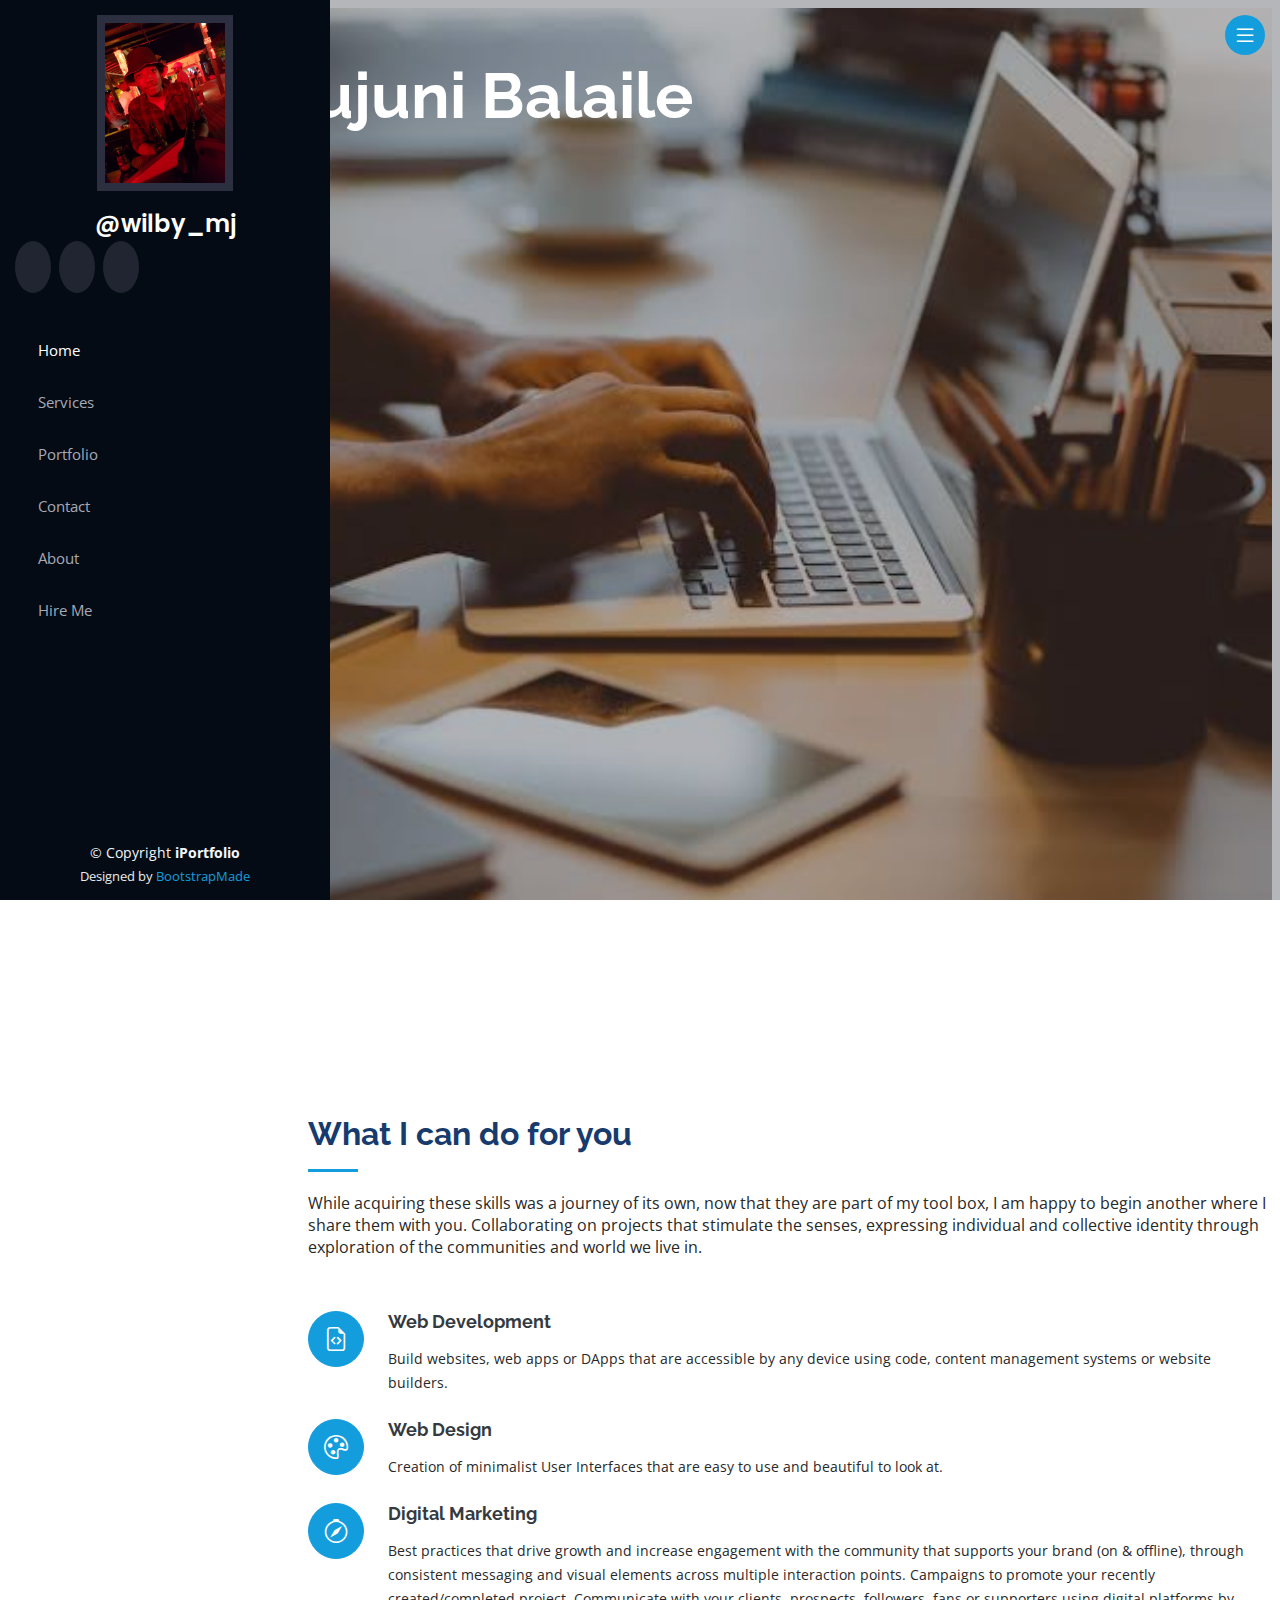
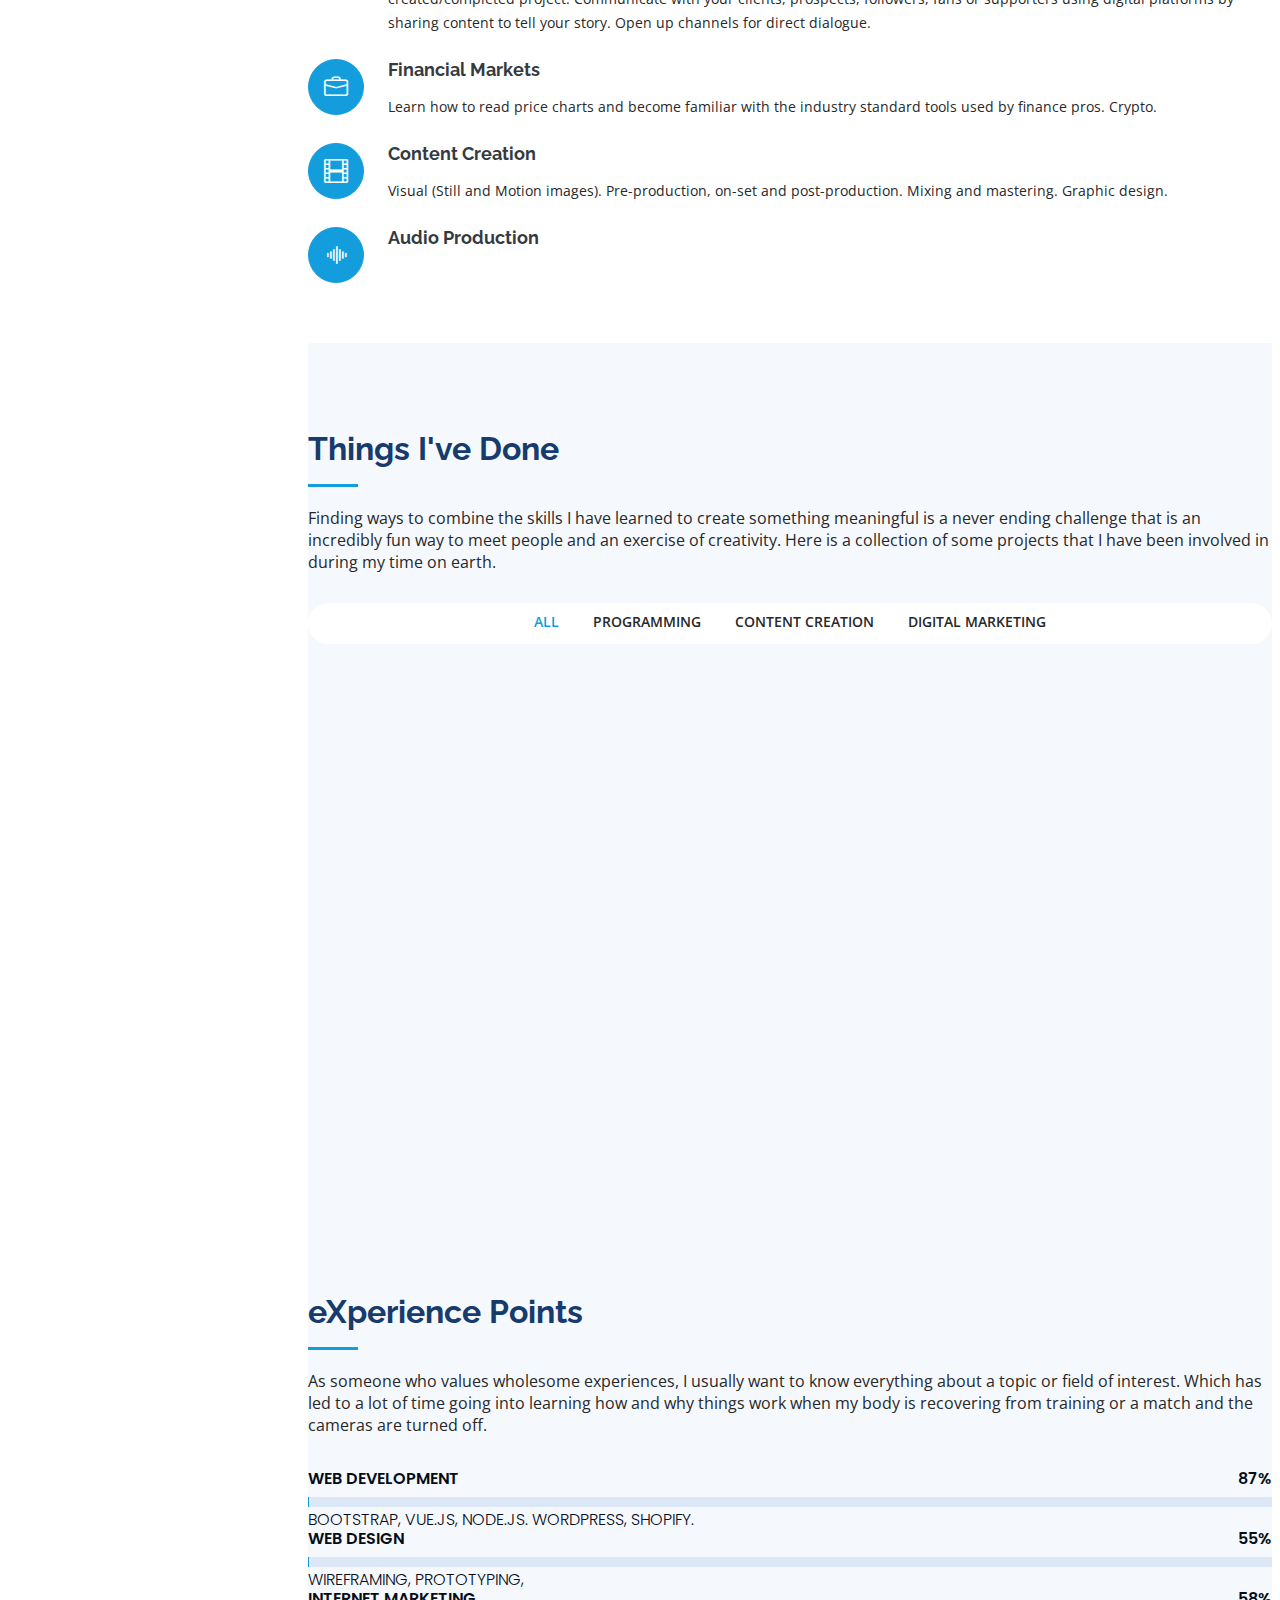
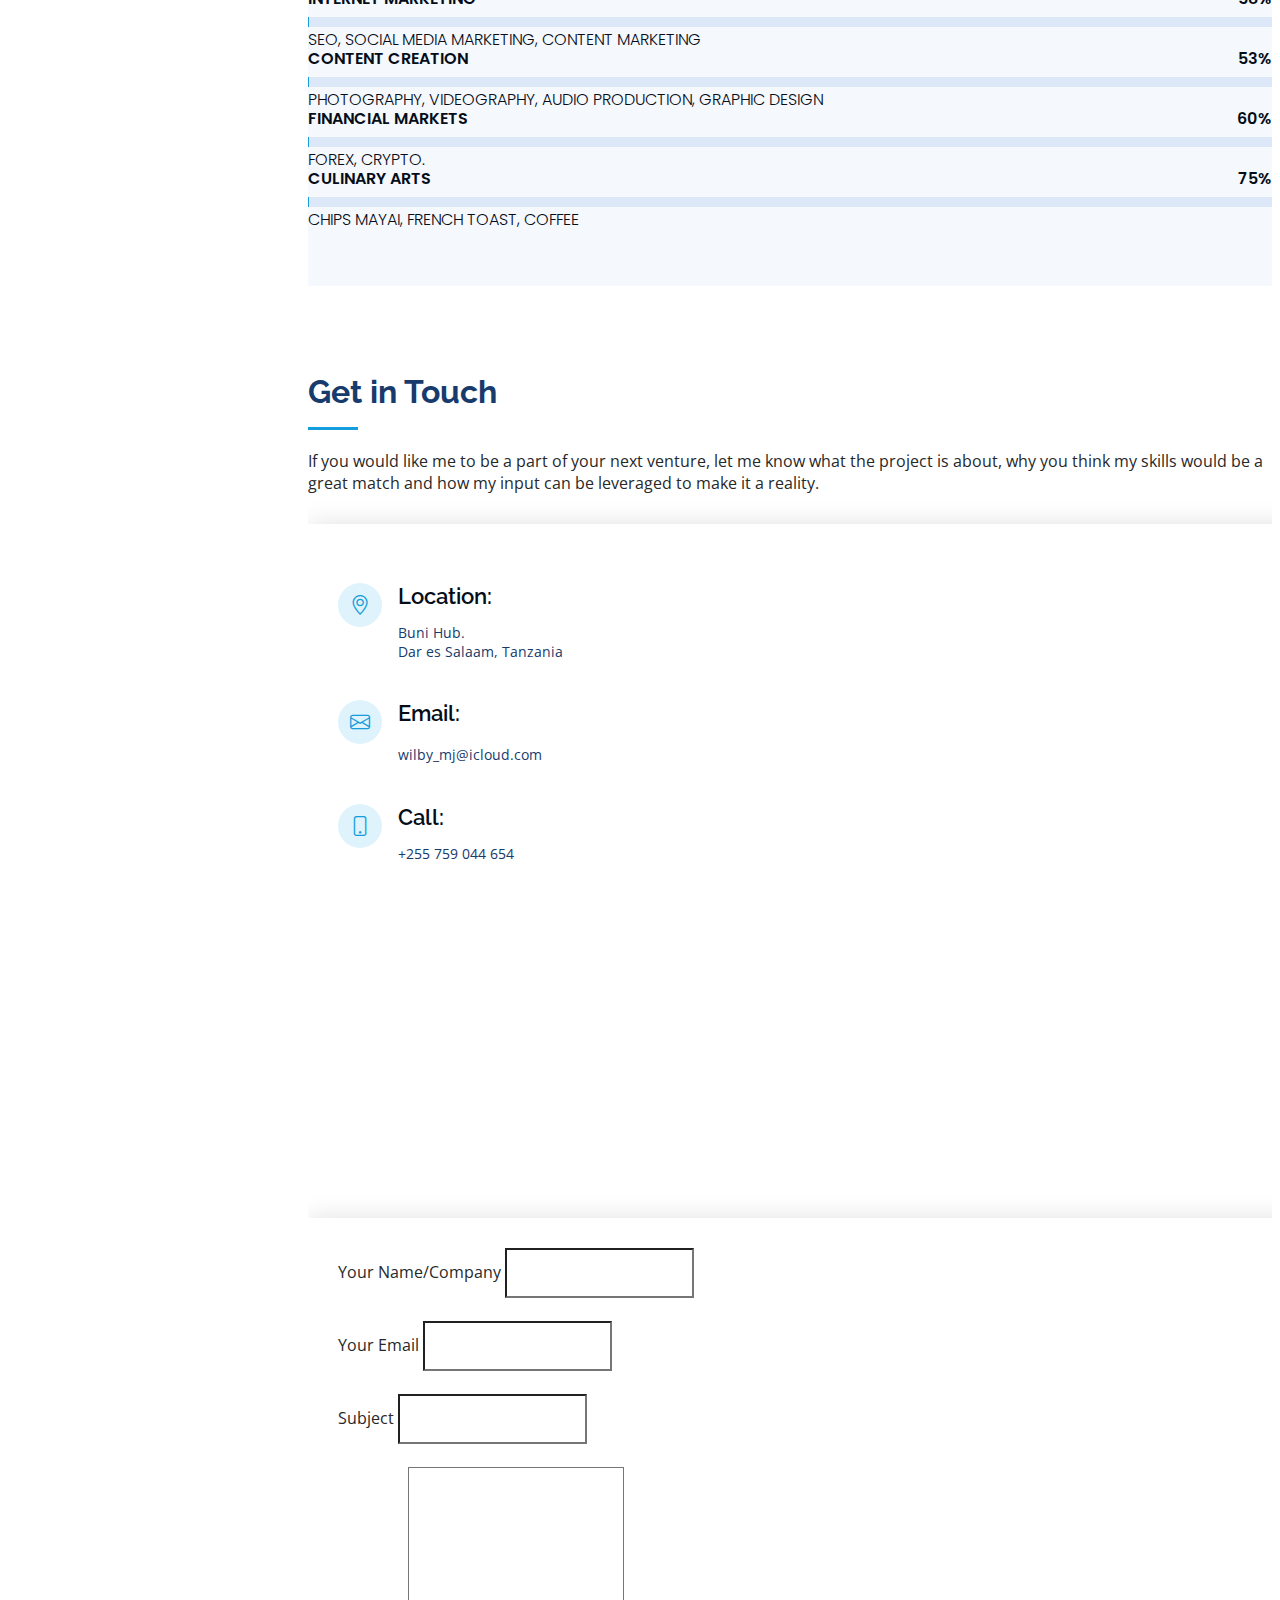
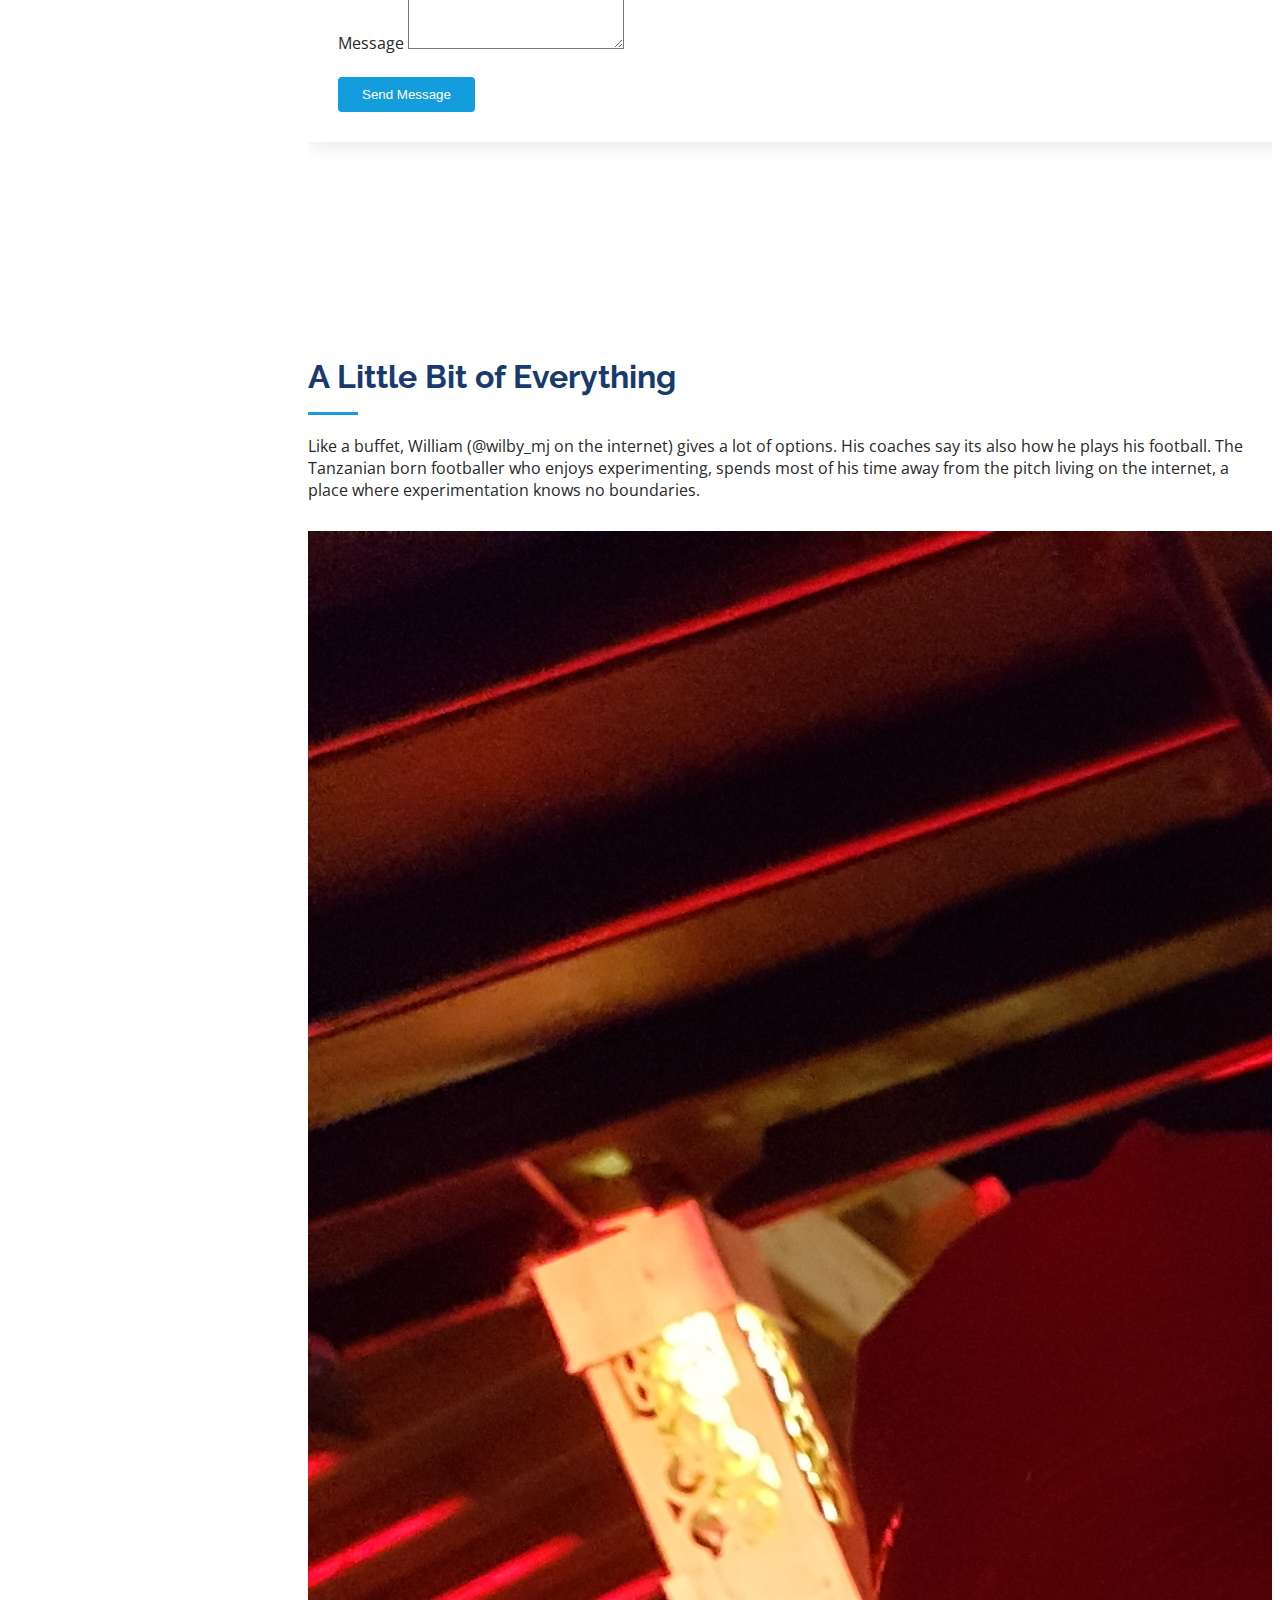
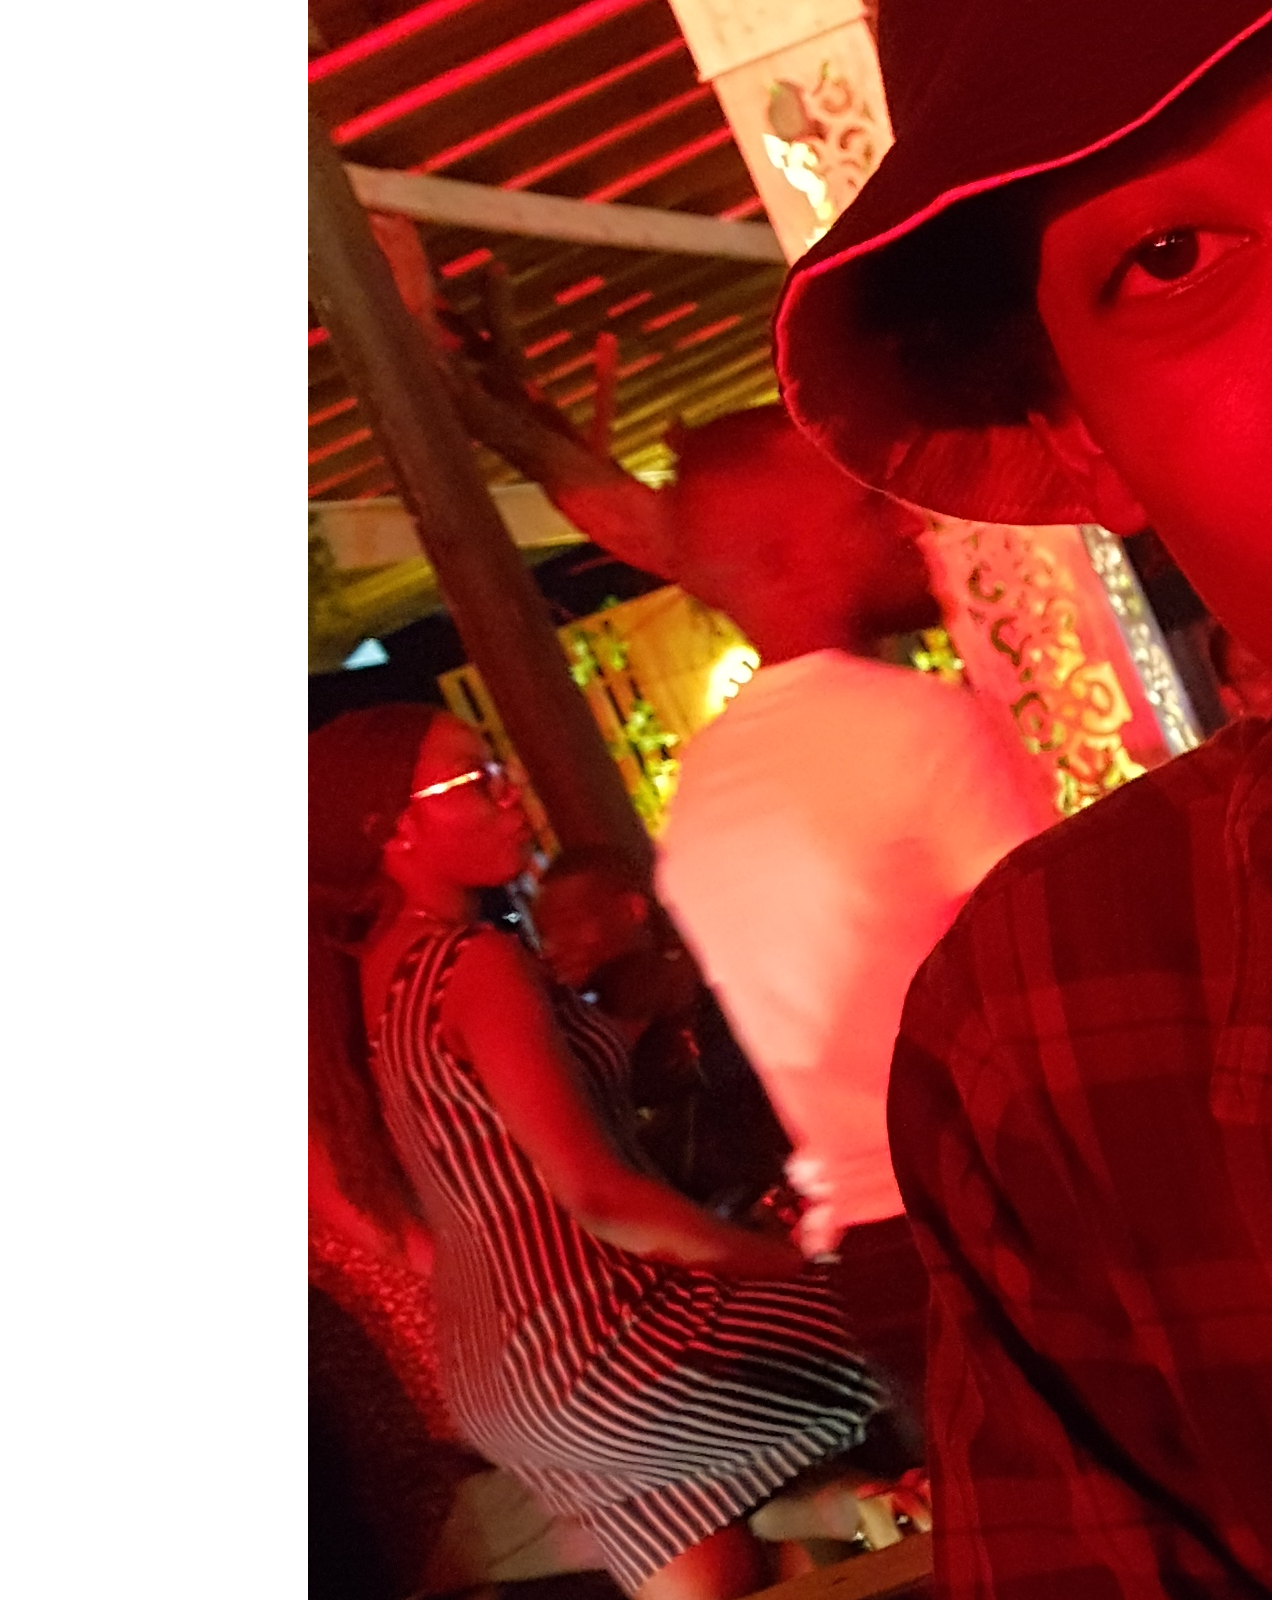
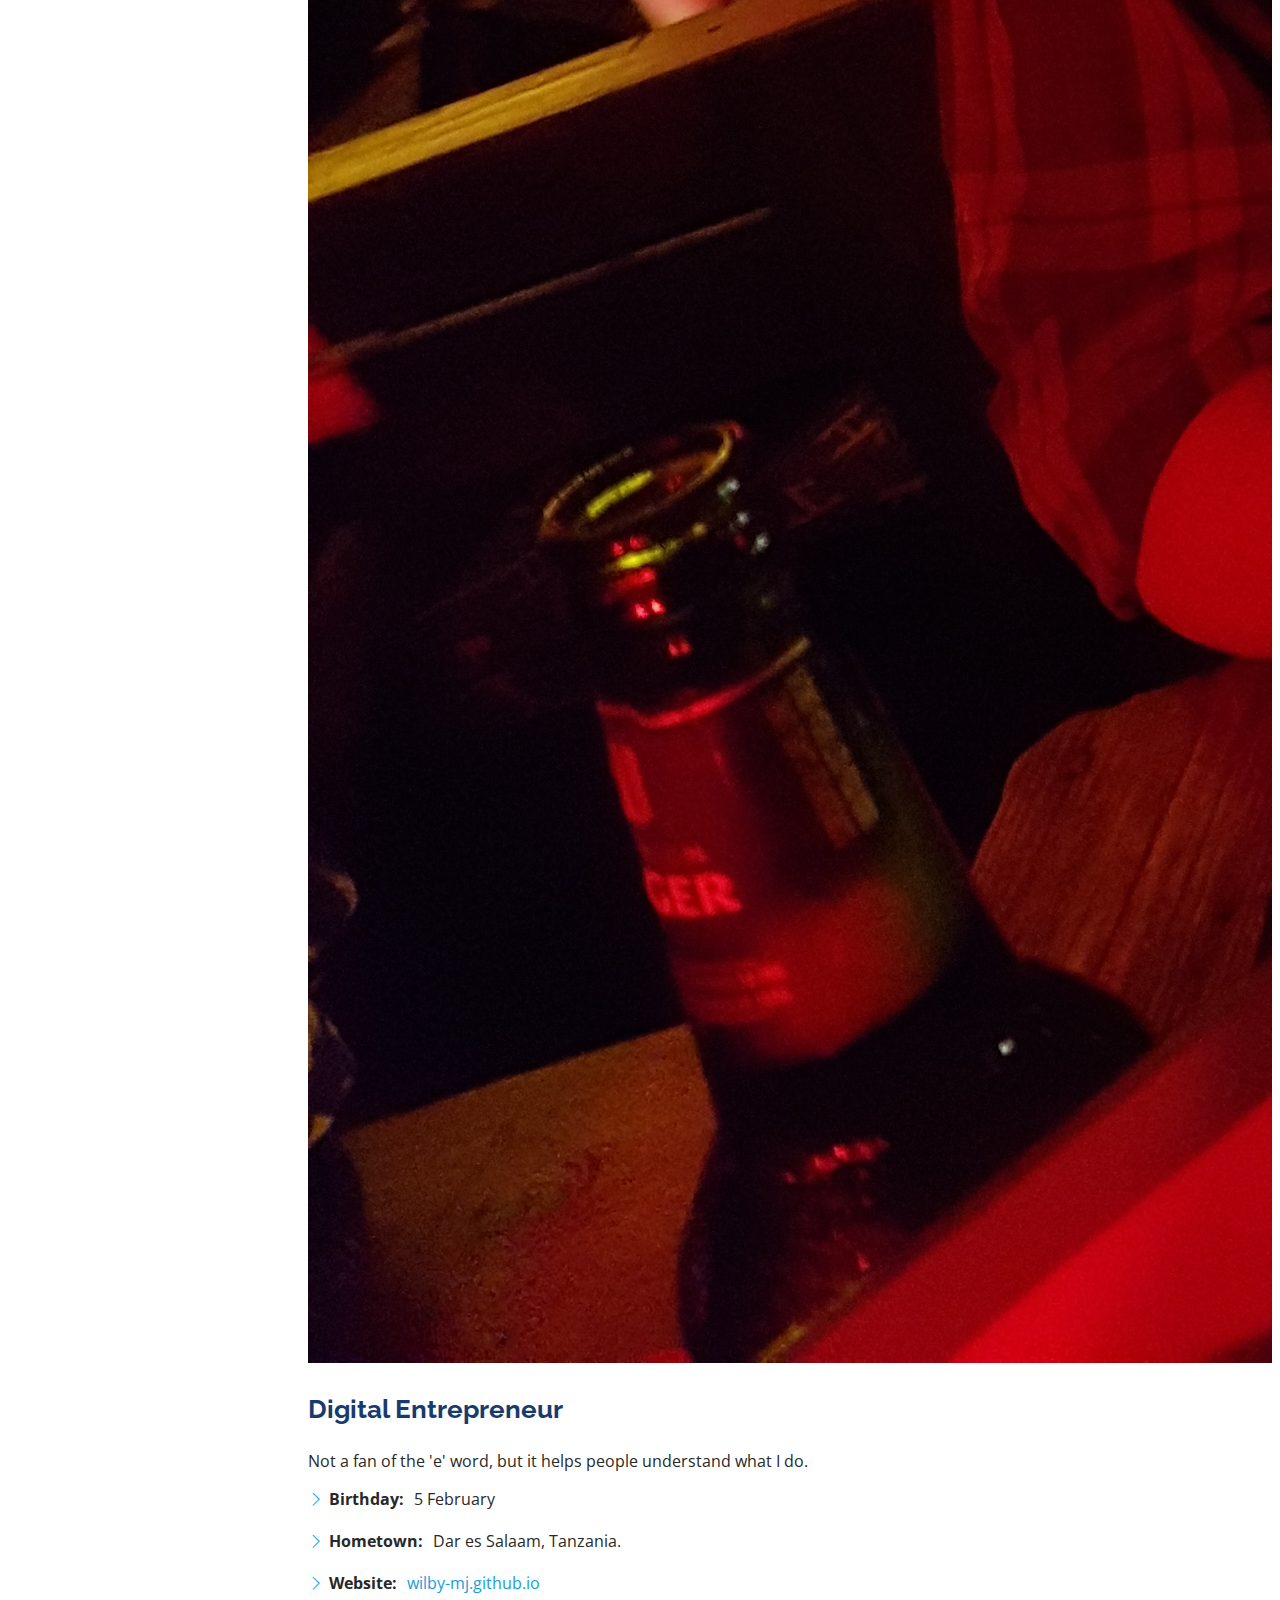
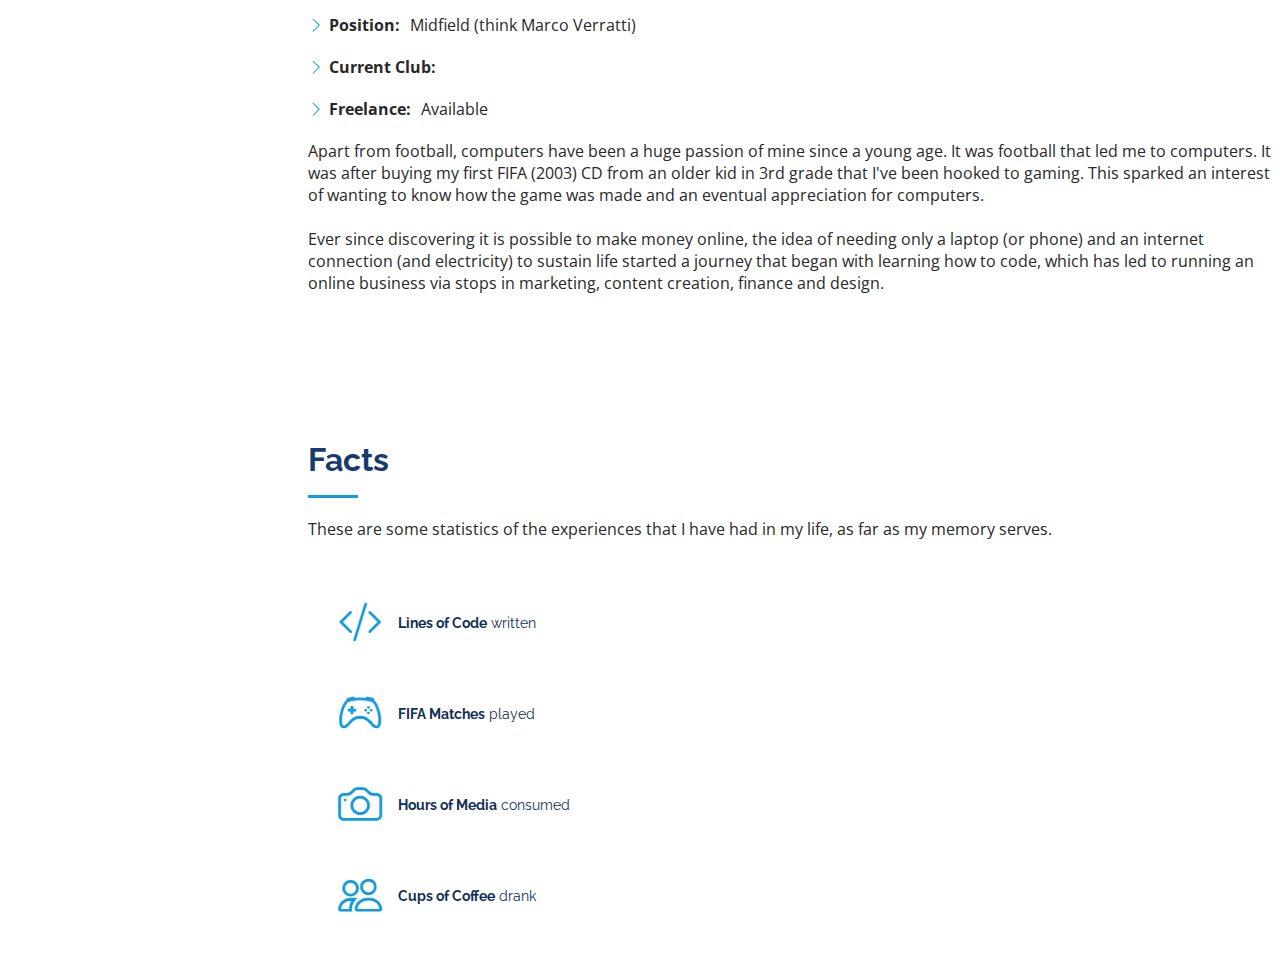
==== index.html @ 1f835883 "Revert "Menu edit + services fix"" ====
<!DOCTYPE html>
<html lang="en">

<head>
  <title>William Mujuni Balaile | @wilby_mj</title>

  <meta charset="utf-8">
  <meta name="viewport" content="width=device-width, initial-scale=1.0">
  <meta name="description" content="William Mujuni Balaile (@wilby_mj) portfolio website.">
  <meta name="keywords" content="William Mujuni Balaile, Balaile, Web Developer, Front End Developer, Back End Developer, Fullstack Developer, Tanzania, Dar es Salaam">

  <!-- Global site tag (gtag.js) - Google Analytics -->
  <script async src="https://www.googletagmanager.com/gtag/js?id=G-608SL7WZDE"></script>
  <script>
    window.dataLayer = window.dataLayer || [];
    function gtag(){dataLayer.push(arguments);}
    gtag('js', new Date());
    gtag('config', 'G-608SL7WZDE');
  </script>

  <!-- Favicons -->
  <link href="assets/img/favicon.png" rel="icon">
  <link href="assets/img/apple-touch-icon.png" rel="apple-touch-icon">

  <!-- Google Fonts -->
  <link href="https://fonts.googleapis.com/css?family=Open+Sans:300,300i,400,400i,600,600i,700,700i|Raleway:300,300i,400,400i,500,500i,600,600i,700,700i|Poppins:300,300i,400,400i,500,500i,600,600i,700,700i" rel="stylesheet">

  <!-- Vendor CSS Files -->
  <link href="assets/vendor/aos/aos.css" rel="stylesheet"> 
  <link href="assets/vendor/boxicons/css/boxicons.min.css" rel="stylesheet">
  <link href="assets/vendor/glightbox/css/glightbox.min.css" rel="stylesheet">
  <link href="assets/vendor/swiper/swiper-bundle.min.css" rel="stylesheet">

  <!-- CDN --> 
  <link href="https://cdn.jsdelivr.net/npm/bootstrap@5.0.2/dist/css/bootstrap.min.css" rel="stylesheet" integrity="sha384-EVSTQN3/azprG1Anm3QDgpJLIm9Nao0Yz1ztcQTwFspd3yD65VohhpuuCOmLASjC" crossorigin="anonymous">
  <link href="https://cdn.jsdelivr.net/npm/bootstrap-icons@1.5.0/font/bootstrap-icons.css" rel="stylesheet">

  <!-- Template Main CSS File -->
  <link href="assets/css/style.css" rel="stylesheet">

  <!-- =======================================================
  * Template Name: iPortfolio - v3.3.0
  * Template URL: https://bootstrapmade.com/iportfolio-bootstrap-portfolio-websites-template/
  * Author: BootstrapMade.com
  * License: https://bootstrapmade.com/license/
  ======================================================== -->
</head>

<body>

  <!-- ======= Mobile nav toggle button ======= -->
  <i class="bi bi-list mobile-nav-toggle d-xl-none"></i>

  <!-- ======= Header ======= -->
  <header id="header">
    <div class="d-flex flex-column">

      <div class="profile">
        <img src="assets/img/profile.jpg" alt="" class="img-fluid rounded-circle">
        <h1 class="text-light"><a href="index.html">@wilby_mj</a></h1>
        <div class="social-links mt-3 text-center">
          <a href="https://twitter.com/wilby_mj" class="twitter"><i class="bx bxl-twitter"></i></a>
          <a href="https://www.instagram.com/wilby_mj/" class="instagram"><i class="bx bxl-instagram"></i></a>
          <a href="https://www.linkedin.com/in/william-balaile-55426b133/" class="linkedin"><i class="bx bxl-linkedin"></i></a>
        </div>
      </div>

      <nav id="navbar" class="nav-menu navbar">
        <ul>
          <li><a href="#hero" class="nav-link scrollto active"><i class="bx bx-home"></i> <span>Home</span></a></li>
          <li><a href="#services" class="nav-link scrollto"><i class="bx bx-server"></i> <span>Services</span></a></li>
          <li><a href="#portfolio" class="nav-link scrollto"><i class="bx bx-book-content"></i> <span>Portfolio</span></a></li>
          <li><a href="#contact" class="nav-link scrollto"><i class="bx bx-envelope"></i> <span>Contact</span></a></li>
          <li><a href="#about" class="nav-link scrollto"><i class="bx bx-user"></i> <span>About</span></a></li>
          <li><a href="#" class="nav-link scrollto btn btn-outline-secondary"><i class="bx bx-file-blank"></i> <span>Hire Me</span></a></li>
        </ul>
      </nav><!-- .nav-menu -->
    </div>
  </header>
  <!-- End Header -->

  <!-- ======= Hero Section ======= -->
  <section id="hero" class="d-flex flex-column justify-content-center align-items-center">
    <div class="hero-container" data-aos="fade-in">
      <h1>William Mujuni Balaile</h1>
      <p>I am <span class="typed" data-typed-items="wilby_mj, a Programmer, a Content Creator, a Footballer"></span></p>
    </div>
  </section>
  <!-- End Hero -->

  <main id="main">

    <!-- ======= Services Section ======= -->
    <section id="services" class="services">
      <div class="container">

        <div class="section-title">
          <h2>What I can do for you</h2>
          <p>
            While acquiring these skills was a journey of its own, now that they are part of my tool box, I am happy 
            to begin another where I share them with you. Collaborating on projects that stimulate the senses, 
            expressing individual and collective identity through exploration of the communities and world we live in.
          </p>
        </div>

        <div class="row">
          <div class="col-lg-4 col-md-6 icon-box" data-aos="fade-up">
            <div class="icon"><i class="bi bi-file-earmark-code"></i></div>
            <h4 class="title"><a href="">Web Development</a></h4>
            <p class="description">
              Build websites, web apps or DApps that are accessible by any device using code, content management 
              systems or website builders.
            </p>
          </div>
          <div class="col-lg-4 col-md-6 icon-box" data-aos="fade-up" data-aos-delay="100">
            <div class="icon"><i class="bi bi-palette"></i></div>
            <h4 class="title"><a href="">Web Design</a></h4>
            <p class="description">
              Creation of minimalist User Interfaces that are easy to use and beautiful to look at.
            </p>
          </div>
          <div class="col-lg-4 col-md-6 icon-box" data-aos="fade-up" data-aos-delay="200">
            <div class="icon"><i class="bi bi-compass"></i></div>
            <h4 class="title"><a href="">Digital Marketing</a></h4>
            <p class="description">
              Best practices that drive growth and increase engagement with the community that supports your brand (on & 
              offline), through consistent messaging and visual elements across multiple interaction points.
              Campaigns to promote your recently created/completed project.
              
              Communicate with your clients, prospects, followers, fans or supporters using digital platforms by sharing content
              to tell your story. Open up channels for direct dialogue. 
            </p>
          </div>
          <div class="col-lg-4 col-md-6 icon-box" data-aos="fade-up" data-aos-delay="300">
            <div class="icon"><i class="bi bi-briefcase"></i></div>
            <h4 class="title"><a href="">Financial Markets</a></h4>
            <p class="description">
              Learn how to read price charts and become familiar with the industry standard tools used by finance pros.
              Crypto.
            </p>
          </div>
          <div class="col-lg-4 col-md-6 icon-box" data-aos="fade-up" data-aos-delay="400">
            <div class="icon"><i class="bi bi-film"></i></i></div>
            <h4 class="title"><a href="">Content Creation</a></h4>
            <p class="description">
              Visual (Still and Motion images). Pre-production, on-set and post-production.
              Mixing and mastering.
              Graphic design.
            </p>
          </div>
          <div class="col-lg-4 col-md-6 icon-box" data-aos="fade-up" data-aos-delay="500">
            <div class="icon"><i class="bi bi-soundwave"></i></div>
            <h4 class="title"><a href="">Audio Production</a></h4>
            <p class="description">

            </p>
          </div>
        </div>

      </div>
    </section>
    <!-- End Services Section -->

    <!-- ======= Portfolio Section ======= -->
    <section id="portfolio" class="portfolio section-bg">
      <div class="container">

        <div class="section-title">
          <h2>Things I've Done</h2>
          <p>
            Finding ways to combine the skills I have learned to create something meaningful is a never ending 
            challenge that is an incredibly fun way to meet people and an exercise of creativity. Here is a 
            collection of some projects that I have been involved in during my time on earth.
          </p>
        </div>

        <div class="row" data-aos="fade-up">
          <div class="col-lg-12 d-flex justify-content-center">
            <ul id="portfolio-flters">
              <li data-filter="*" class="filter-active">All</li>
              <li data-filter=".filter-programming">Programming</li>
              <li data-filter=".filter-content">Content Creation</li>
              <li data-filter=".filter-marketing">Digital Marketing</li>
            </ul>
          </div>
        </div>

        <div class="row portfolio-container" data-aos="fade-up" data-aos-delay="100">

          <div class="col-lg-4 col-md-6 portfolio-item filter-programming">
            <div class="portfolio-wrap">
              <img src="assets/img/portfolio/risk-management-calculator.png" class="img-fluid" alt="">
              <div class="portfolio-links">
                <a href="assets/img/portfolio/risk-management-calculator.png" data-gallery="portfolioGallery" class="portfolio-lightbox" title="Risk Management Calculator; Client Side/Front-End Web Application"><i class="bx bx-zoom-in"></i></a>
                <a href="pages/forex-calculator.html" title="More Details"><i class="bx bx-link"></i></a>
              </div>
            </div>
          </div>

          <div class="col-lg-4 col-md-6 portfolio-item filter-marketing">
            <div class="portfolio-wrap">
              <img src="assets/img/portfolio/portfolio-2.jpg" class="img-fluid" alt="">
              <div class="portfolio-links">
                <a href="assets/img/portfolio/portfolio-2.jpg" data-gallery="portfolioGallery" class="portfolio-lightbox" title="BILLs byWil; Digital Marketing Campaign (Trading Portfolio)"><i class="bx bx-plus"></i></a>
                <a href="pages/trading-performance.html" title="More Details"><i class="bx bx-link"></i></a>
              </div>
            </div>
          </div>

          <div class="col-lg-4 col-md-6 portfolio-item filter-programming">
            <div class="portfolio-wrap">
              <img src="assets/img/portfolio/portfolio-3.jpg" class="img-fluid" alt="">
              <div class="portfolio-links">
                <a href="assets/img/portfolio/portfolio-3.jpg" data-gallery="portfolioGallery" class="portfolio-lightbox" title="; Server Side/Back-End Web Application"><i class="bx bx-plus"></i></a>
                <a href="pages/portfolio-details.html" title="More Details"><i class="bx bx-link"></i></a>
              </div>
            </div>
          </div>

          <div class="col-lg-4 col-md-6 portfolio-item filter-content">
            <div class="portfolio-wrap">
              <img src="assets/img/portfolio/portfolio-4.jpg" class="img-fluid" alt="">
              <div class="portfolio-links">
                <a href="assets/img/portfolio/portfolio-4.jpg" data-gallery="portfolioGallery" class="portfolio-lightbox" title="WAVs byWil; Audio Production/Content Creation"><i class="bx bx-plus"></i></a>
                <a href="pages/portfolio-details.html" title="More Details"><i class="bx bx-link"></i></a>
              </div>
            </div>
          </div>

          <div class="col-lg-4 col-md-6 portfolio-item filter-content">
            <div class="portfolio-wrap">
              <img src="assets/img/portfolio/portfolio-5.jpg" class="img-fluid" alt="">
              <div class="portfolio-links">
                <a href="assets/img/portfolio/portfolio-5.jpg" data-gallery="portfolioGallery" class="portfolio-lightbox" title="360Capital Ltd. Joining Instructions; PIXELs byWil (Video Production)"><i class="bx bx-plus"></i></a>
                <a href="pages/video-production.html" title="More Details"><i class="bx bx-link"></i></a>
              </div>
            </div>
          </div>

          <div class="col-lg-4 col-md-6 portfolio-item filter-programming">
            <div class="portfolio-wrap">
              <img src="assets/img/portfolio/portfolio-6.jpg" class="img-fluid" alt="">
              <div class="portfolio-links">
                <a href="assets/img/portfolio/portfolio-6.jpg" data-gallery="portfolioGallery" class="portfolio-lightbox" title="GUI; UX-UI (Wireframe & Prototype)"><i class="bx bx-plus"></i></a>
                <a href="pages/portfolio-details.html" title="More Details"><i class="bx bx-link"></i></a>
              </div>
            </div>
          </div>

          <div class="col-lg-4 col-md-6 portfolio-item filter-marketing">
            <div class="portfolio-wrap">
              <img src="assets/img/portfolio/portfolio-7.jpg" class="img-fluid" alt="">
              <div class="portfolio-links">
                <a href="assets/img/portfolio/portfolio-7.jpg" data-gallery="portfolioGallery" class="portfolio-lightbox" title="Social Media & Content Marketing"><i class="bx bx-plus"></i></a>
                <a href="pages/portfolio-details.html" title="More Details"><i class="bx bx-link"></i></a>
              </div>
            </div>
          </div>

          <div class="col-lg-4 col-md-6 portfolio-item filter-content">
            <div class="portfolio-wrap">
              <img src="assets/img/portfolio/portfolio-8.jpg" class="img-fluid" alt="">
              <div class="portfolio-links">
                <a href="assets/img/portfolio/portfolio-8.jpg" data-gallery="portfolioGallery" class="portfolio-lightbox" title=" ; STILLs byWil (Photography)"><i class="bx bx-plus"></i></a>
                <a href="pages/portfolio-details.html" title="More Details"><i class="bx bx-link"></i></a>
              </div>
            </div>
          </div>

          <div class="col-lg-4 col-md-6 portfolio-item filter-programming">
            <div class="portfolio-wrap">
              <img src="assets/img/portfolio/portfolio-9.jpg" class="img-fluid" alt="">
              <div class="portfolio-links">
                <a href="assets/img/portfolio/portfolio-9.jpg" data-gallery="portfolioGallery" class="portfolio-lightbox" title="MT5 to Telegram; Expert Advisor (Trading Robot)"><i class="bx bx-plus"></i></a>
                <a href="pages/portfolio-details.html" title="More Details"><i class="bx bx-link"></i></a>
              </div>
            </div>
          </div>

        </div>

      </div>
    </section>
    <!-- End Portfolio Section -->

    <!-- ======= Skills Section ======= -->
    <section id="skills" class="skills section-bg">
      <div class="container">

        <div class="section-title">
          <h2>eXperience Points</h2>
          <p>
            As someone who values wholesome experiences, I usually want to know everything about a topic or field
            of interest. Which has led to a lot of time going into learning how and why things work when my body 
            is recovering from training or a match and the cameras are turned off.
          </p>
        </div>

        <div class="row skills-content">

          <div class="col-lg-6" data-aos="fade-up">

            <div class="progress">
              <span class="skill">Web Development <i class="val">87%</i></span>
              <div class="progress-bar-wrap">
                <div class="progress-bar" role="progressbar" aria-valuenow="87" aria-valuemin="0" aria-valuemax="100"></div>
              </div>
              <span class="skill-desc">Bootstrap, Vue.js, Node.js. WordPress, Shopify.</span>
            </div>

            <div class="progress">
              <span class="skill">Web Design <i class="val">55%</i></span>
              <div class="progress-bar-wrap">
                <div class="progress-bar" role="progressbar" aria-valuenow="55" aria-valuemin="0" aria-valuemax="100"></div>
              </div>
              <span class="skill-desc">Wireframing, Prototyping, </span>
            </div>

            <div class="progress">
              <span class="skill">Internet Marketing <i class="val">58%</i></span>
              <div class="progress-bar-wrap">
                <div class="progress-bar" role="progressbar" aria-valuenow="58" aria-valuemin="0" aria-valuemax="100"></div>
              </div>
              <span class="skill-desc">SEO, Social Media Marketing, Content Marketing</span>
            </div>

          </div>

          <div class="col-lg-6" data-aos="fade-up" data-aos-delay="100">

            <div class="progress">
              <span class="skill">Content Creation <i class="val">53%</i></span>
              <div class="progress-bar-wrap">
                <div class="progress-bar" role="progressbar" aria-valuenow="53" aria-valuemin="0" aria-valuemax="100"></div>
              </div>
              <span class="skill-desc">Photography, Videography, Audio Production, Graphic Design</span>
            </div>

            <div class="progress">
              <span class="skill">Financial Markets <i class="val">60%</i></span>
              <div class="progress-bar-wrap">
                <div class="progress-bar" role="progressbar" aria-valuenow="60" aria-valuemin="0" aria-valuemax="100"></div>
              </div>
              <span class="skill-desc">Forex, Crypto.</span>
            </div>

            <div class="progress">
              <span class="skill">Culinary Arts<i class="val">75%</i></span>
              <div class="progress-bar-wrap">
                <div class="progress-bar" role="progressbar" aria-valuenow="75" aria-valuemin="0" aria-valuemax="100"></div>
              </div>
              <span class="skill-desc">Chips Mayai, French Toast, Coffee</span>
            </div>

          </div>

        </div>

      </div>
    </section>
    <!-- End Skills Section -->

    <!-- ======= Testimonials Section ======= -->
    <!--
    <section id="testimonials" class="testimonials section-bg">
      <div class="container">

        <div class="section-title">
          <h2>Testimonials</h2>
          <p>Magnam dolores commodi suscipit. Necessitatibus eius consequatur ex aliquid fuga eum quidem. Sit sint consectetur velit. Quisquam quos quisquam cupiditate. Et nemo qui impedit suscipit alias ea. Quia fugiat sit in iste officiis commodi quidem hic quas.</p>
        </div>

        <div class="testimonials-slider swiper-container" data-aos="fade-up" data-aos-delay="100">
          <div class="swiper-wrapper">

            <div class="swiper-slide">
              <div class="testimonial-item" data-aos="fade-up">
                <p>
                  <i class="bx bxs-quote-alt-left quote-icon-left"></i>
                  Proin iaculis purus consequat sem cure digni ssim donec porttitora entum suscipit rhoncus. Accusantium quam, ultricies eget id, aliquam eget nibh et. Maecen aliquam, risus at semper.
                  <i class="bx bxs-quote-alt-right quote-icon-right"></i>
                </p>
                <img src="assets/img/testimonials/testimonials-1.jpg" class="testimonial-img" alt="">
                <h3>Saul Goodman</h3>
                <h4>Ceo &amp; Founder</h4>
              </div>
            </div>

            <div class="swiper-slide">
              <div class="testimonial-item" data-aos="fade-up" data-aos-delay="100">
                <p>
                  <i class="bx bxs-quote-alt-left quote-icon-left"></i>
                  Export tempor illum tamen malis malis eram quae irure esse labore quem cillum quid cillum eram malis quorum velit fore eram velit sunt aliqua noster fugiat irure amet legam anim culpa.
                  <i class="bx bxs-quote-alt-right quote-icon-right"></i>
                </p>
                <img src="assets/img/testimonials/testimonials-2.jpg" class="testimonial-img" alt="">
                <h3>Sara Wilsson</h3>
                <h4>Designer</h4>
              </div>
            </div>

            <div class="swiper-slide">
              <div class="testimonial-item" data-aos="fade-up" data-aos-delay="200">
                <p>
                  <i class="bx bxs-quote-alt-left quote-icon-left"></i>
                  Enim nisi quem export duis labore cillum quae magna enim sint quorum nulla quem veniam duis minim tempor labore quem eram duis noster aute amet eram fore quis sint minim.
                  <i class="bx bxs-quote-alt-right quote-icon-right"></i>
                </p>
                <img src="assets/img/testimonials/testimonials-3.jpg" class="testimonial-img" alt="">
                <h3>Jena Karlis</h3>
                <h4>Store Owner</h4>
              </div>
            </div>

            <div class="swiper-slide">
              <div class="testimonial-item" data-aos="fade-up" data-aos-delay="300">
                <p>
                  <i class="bx bxs-quote-alt-left quote-icon-left"></i>
                  Fugiat enim eram quae cillum dolore dolor amet nulla culpa multos export minim fugiat minim velit minim dolor enim duis veniam ipsum anim magna sunt elit fore quem dolore labore illum veniam.
                  <i class="bx bxs-quote-alt-right quote-icon-right"></i>
                </p>
                <img src="assets/img/testimonials/testimonials-4.jpg" class="testimonial-img" alt="">
                <h3>Matt Brandon</h3>
                <h4>Freelancer</h4>
              </div>
            </div>

            <div class="swiper-slide">
              <div class="testimonial-item" data-aos="fade-up" data-aos-delay="400">
                <p>
                  <i class="bx bxs-quote-alt-left quote-icon-left"></i>
                  Quis quorum aliqua sint quem legam fore sunt eram irure aliqua veniam tempor noster veniam enim culpa labore duis sunt culpa nulla illum cillum fugiat legam esse veniam culpa fore nisi cillum quid.
                  <i class="bx bxs-quote-alt-right quote-icon-right"></i>
                </p>
                <img src="assets/img/testimonials/testimonials-5.jpg" class="testimonial-img" alt="">
                <h3>John Larson</h3>
                <h4>Entrepreneur</h4>
              </div>
            </div>

          </div>
          <div class="swiper-pagination"></div>
        </div>

      </div>
    </section>
    -->
    <!-- End Testimonials Section -->

    <!-- ======= Contact Section ======= -->
    <section id="contact" class="contact">
      <div class="container">

        <div class="section-title">
          <h2>Get in Touch</h2>
          <p>
            If you would like me to be a part of your next venture, let me know what the project is about, why 
            you think my skills would be a great match and how my input can be leveraged to make it a reality.
          </p>
        </div>

        <div class="row" data-aos="fade-in">

          <div class="col-lg-5 d-flex align-items-stretch">
            <div class="info">
              <div class="address">
                <i class="bi bi-geo-alt"></i>
                <h4>Location:</h4>
                <p>Buni Hub. <br> Dar es Salaam, Tanzania</p>
              </div>

              <div class="email">
                <i class="bi bi-envelope"></i>
                <h4>Email:</h4>
                <p>wilby_mj@icloud.com</p>
              </div>

              <div class="phone">
                <i class="bi bi-phone"></i>
                <h4>Call:</h4>
                <p>+255 759 044 654</p>
              </div>

              <iframe src="https://www.google.com/maps/embed?pb=!1m14!1m8!1m3!1d15847.843425078305!2d39.241261!3d-6.774619!3m2!1i1024!2i768!4f13.1!3m3!1m2!1s0x0%3A0xa048ed7bf4363a72!2sBuni%20Innovation%20Hub!5e0!3m2!1sen!2stz!4v1625842293283!5m2!1sen!2stz" frameborder="0" style="border:0; width: 100%; height: 290px;" allowfullscreen></iframe>
            </div>

          </div>

          <div class="col-lg-7 mt-5 mt-lg-0 d-flex align-items-stretch">
            <form action="forms/contact.php" method="post" role="form" class="php-email-form">
              <div class="row">
                <div class="form-group col-md-6">
                  <label for="name">Your Name/Company</label>
                  <input type="text" name="name" class="form-control" id="name" required>
                </div>
                <div class="form-group col-md-6">
                  <label for="name">Your Email</label>
                  <input type="email" class="form-control" name="email" id="email" required>
                </div>
              </div>
              <div class="form-group">
                <label for="name">Subject</label>
                <input type="text" class="form-control" name="subject" id="subject" required>
              </div>
              <div class="form-group">
                <label for="name">Message</label>
                <textarea class="form-control" name="message" rows="10" required></textarea>
              </div>
              <div class="my-3">
                <div class="loading">Loading</div>
                <div class="error-message"></div>
                <div class="sent-message">Your message has been sent. Thank you!</div>
              </div>
              <div class="text-center"><button type="submit">Send Message</button></div>
            </form>
          </div>

        </div>

      </div>
    </section>
    <!-- End Contact Section -->

    <!-- ======= About Section ======= -->
    <section id="about" class="about">
      <div class="container">

        <div class="section-title">
          <h2>A Little Bit of Everything</h2>
          <p>
            Like a buffet, William (@wilby_mj on the internet) gives a lot of options. His coaches say its also 
            how he plays his football. The Tanzanian born footballer who enjoys experimenting, spends most of his 
            time away from the pitch living on the internet, a place where experimentation knows no boundaries.
          </p>
        </div>

        <div class="row">
          <div class="col-lg-4" data-aos="fade-right">
            <img src="assets/img/profile.jpg" class="img-fluid" alt="">
          </div>
          <div class="col-lg-8 pt-4 pt-lg-0 content" data-aos="fade-left">
            <h3>Digital Entrepreneur</h3>
            <p class="fst-italic">
              Not a fan of the 'e' word, but it helps people understand what I do. 
            </p>
            <div class="row">
              <div class="col-lg-6">
                <ul>
                  <li><i class="bi bi-chevron-right"></i> <strong>Birthday:</strong> <span>5 February</span></li>
                  <li><i class="bi bi-chevron-right"></i> <strong>Hometown:</strong> <span>Dar es Salaam, Tanzania.</span></li>
                  <li><i class="bi bi-chevron-right"></i> <strong>Website:</strong> <span><a href="https://wilby-mj.github.io">wilby-mj.github.io</a></span></li>
                </ul>
              </div>
              <div class="col-lg-6">
                <ul>
                  <li><i class="bi bi-chevron-right"></i> <strong>Position:</strong> <span>Midfield (think Marco Verratti)</span></li>
                  <li><i class="bi bi-chevron-right"></i> <strong>Current Club:</strong> <span></span></li>
                  <li><i class="bi bi-chevron-right"></i> <strong>Freelance:</strong> <span>Available</span></li>
                </ul>
              </div>
            </div>
            <p>
              Apart from football, computers have been a huge passion of mine since a young age. It was football that led 
              me to computers. It was after buying my first FIFA (2003) CD from an older kid in 3rd grade that I've been hooked to 
              gaming. This sparked an interest of wanting to know how the game was made and an eventual appreciation for computers.
              <br>
              <br>
              Ever since discovering it is possible to make money online, the idea of needing only a laptop (or phone) and 
              an internet connection (and electricity) to sustain life started a journey that began with learning how to 
              code, which has led to running an online business via stops in marketing, content creation, finance and design.
            </p>
          </div>
        </div>

      </div>
    </section>
    <!-- End About Section -->

    <!-- ======= Facts Section ======= -->
    <section id="facts" class="facts">
      <div class="container">

        <div class="section-title">
          <h2>Facts</h2>
          <p>
            These are some statistics of the experiences that I have had in my life, as far as my memory serves.
          </p>
        </div>

        <div class="row no-gutters">

          <div class="col-lg-3 col-md-6 d-md-flex align-items-md-stretch" data-aos="fade-up">
            <div class="count-box">
              <i class="bi bi-code-slash"></i>
              <span data-purecounter-start="0" data-purecounter-end="5325" data-purecounter-duration="1" class="purecounter"></span>
              <p><strong>Lines of Code</strong> written</p>
            </div>
          </div>

          <div class="col-lg-3 col-md-6 d-md-flex align-items-md-stretch" data-aos="fade-up" data-aos-delay="100">
            <div class="count-box">
              <i class="bi bi-controller"></i>
              <span data-purecounter-start="0" data-purecounter-end="2136" data-purecounter-duration="1" class="purecounter"></span>
              <p><strong>FIFA Matches</strong> played</p>
            </div>
          </div>

          <div class="col-lg-3 col-md-6 d-md-flex align-items-md-stretch" data-aos="fade-up" data-aos-delay="200">
            <div class="count-box">
              <i class="bi bi-camera"></i>
              <span data-purecounter-start="0" data-purecounter-end="4453" data-purecounter-duration="1" class="purecounter"></span>
              <p><strong>Hours of Media</strong> consumed</p>
            </div>
          </div>

          <div class="col-lg-3 col-md-6 d-md-flex align-items-md-stretch" data-aos="fade-up" data-aos-delay="300">
            <div class="count-box">
              <i class="bi bi-people"></i>
              <span data-purecounter-start="0" data-purecounter-end="1738" data-purecounter-duration="1" class="purecounter"></span>
              <p><strong>Cups of Coffee</strong> drank</p>
            </div>
          </div>

        </div>

      </div>
    </section>
    <!-- End Facts Section -->
    
    <!-- ======= Resume Section ======= -->
    <!--
    <section id="resume" class="resume">
      <div class="container">

        <div class="section-title">
          <h2>Resume</h2>
          <p>
            Magnam dolores commodi suscipit. Necessitatibus eius consequatur ex aliquid fuga eum quidem. 
            Sit sint consectetur velit. Quisquam quos quisquam cupiditate. Et nemo qui impedit suscipit alias ea. 
            Quia fugiat sit in iste officiis commodi quidem hic quas.
          </p>
        </div>

        <div class="row">
          <div class="col-lg-6" data-aos="fade-up">
            <h3 class="resume-title">Sumary</h3>
            <div class="resume-item pb-0">
              <h4>Alex Smith</h4>
              <p><em>Innovative and deadline-driven Graphic Designer with 3+ years of experience designing and developing user-centered digital/print marketing material from initial concept to final, polished deliverable.</em></p>
              <ul>
                <li>Portland par 127,Orlando, FL</li>
                <li>(123) 456-7891</li>
                <li>alice.barkley@example.com</li>
              </ul>
            </div>

            <h3 class="resume-title">Education</h3>
            <div class="resume-item">
              <h4>Master of Fine Arts &amp; Graphic Design</h4>
              <h5>2015 - 2016</h5>
              <p><em>Rochester Institute of Technology, Rochester, NY</em></p>
              <p>Qui deserunt veniam. Et sed aliquam labore tempore sed quisquam iusto autem sit. Ea vero voluptatum qui ut dignissimos deleniti nerada porti sand markend</p>
            </div>
            <div class="resume-item">
              <h4>Bachelor of Fine Arts &amp; Graphic Design</h4>
              <h5>2010 - 2014</h5>
              <p><em>Rochester Institute of Technology, Rochester, NY</em></p>
              <p>Quia nobis sequi est occaecati aut. Repudiandae et iusto quae reiciendis et quis Eius vel ratione eius unde vitae rerum voluptates asperiores voluptatem Earum molestiae consequatur neque etlon sader mart dila</p>
            </div>
          </div>
          <div class="col-lg-6" data-aos="fade-up" data-aos-delay="100">
            <h3 class="resume-title">Professional Experience</h3>
            <div class="resume-item">
              <h4>Senior graphic design specialist</h4>
              <h5>2019 - Present</h5>
              <p><em>Experion, New York, NY </em></p>
              <ul>
                <li>Lead in the design, development, and implementation of the graphic, layout, and production communication materials</li>
                <li>Delegate tasks to the 7 members of the design team and provide counsel on all aspects of the project. </li>
                <li>Supervise the assessment of all graphic materials in order to ensure quality and accuracy of the design</li>
                <li>Oversee the efficient use of production project budgets ranging from $2,000 - $25,000</li>
              </ul>
            </div>
            <div class="resume-item">
              <h4>Graphic design specialist</h4>
              <h5>2017 - 2018</h5>
              <p><em>Stepping Stone Advertising, New York, NY</em></p>
              <ul>
                <li>Developed numerous marketing programs (logos, brochures,infographics, presentations, and advertisements).</li>
                <li>Managed up to 5 projects or tasks at a given time while under pressure</li>
                <li>Recommended and consulted with clients on the most appropriate graphic design</li>
                <li>Created 4+ design presentations and proposals a month for clients and account managers</li>
              </ul>
            </div>
          </div>
        </div>

      </div>
    </section>
    -->
    <!-- End Resume Section -->

  </main>
  <!-- End #main -->

  <!-- ======= Footer ======= -->
  <footer id="footer">
    <div class="container">
      <div class="copyright">
        &copy; Copyright <strong><span>iPortfolio</span></strong>
      </div>
      <div class="credits">
        <!-- All the links in the footer should remain intact. -->
        <!-- You can delete the links only if you purchased the pro version. -->
        <!-- Licensing information: https://bootstrapmade.com/license/ -->
        <!-- Purchase the pro version with working PHP/AJAX contact form: https://bootstrapmade.com/iportfolio-bootstrap-portfolio-websites-template/ -->
        Designed by <a href="https://bootstrapmade.com/">BootstrapMade</a>
      </div>
    </div>
  </footer>
  <!-- End  Footer -->

  <a href="#" class="back-to-top d-flex align-items-center justify-content-center"><i class="bi bi-arrow-up-short"></i></a>

  <!-- Vendor JS Files -->
  <script src="assets/vendor/aos/aos.js"></script>
  <script src="assets/vendor/glightbox/js/glightbox.min.js"></script>
  <script src="assets/vendor/isotope-layout/isotope.pkgd.min.js"></script>
  <script src="assets/vendor/php-email-form/validate.js"></script>
  <script src="assets/vendor/purecounter/purecounter.js"></script>
  <script src="assets/vendor/swiper/swiper-bundle.min.js"></script>
  <script src="assets/vendor/typed.js/typed.min.js"></script>
  <script src="assets/vendor/waypoints/noframework.waypoints.js"></script>

  <!-- CDN -->
  <script src="https://cdn.jsdelivr.net/npm/@popperjs/core@2.9.2/dist/umd/popper.min.js" integrity="sha384-IQsoLXl5PILFhosVNubq5LC7Qb9DXgDA9i+tQ8Zj3iwWAwPtgFTxbJ8NT4GN1R8p" crossorigin="anonymous"></script>
  <script src="https://cdn.jsdelivr.net/npm/bootstrap@5.0.2/dist/js/bootstrap.min.js" integrity="sha384-cVKIPhGWiC2Al4u+LWgxfKTRIcfu0JTxR+EQDz/bgldoEyl4H0zUF0QKbrJ0EcQF" crossorigin="anonymous"></script>

  <!-- Template Main JS File -->
  <script src="assets/js/main.js"></script>

</body>

</html>
---- assets/css/style.css ----
/**
* Template Name: iPortfolio - v3.3.0
* Template URL: https://bootstrapmade.com/iportfolio-bootstrap-portfolio-websites-template/
* Author: BootstrapMade.com
* License: https://bootstrapmade.com/license/
*/

/*--------------------------------------------------------------
# General
--------------------------------------------------------------*/
body {
  font-family: "Open Sans", sans-serif;
  color: #272829;
}

a {
  color: #149ddd;
  text-decoration: none;
}

a:hover {
  color: #37b3ed;
  text-decoration: none;
}

h1, h2, h3, h4, h5, h6 {
  font-family: "Raleway", sans-serif;
}

/*--------------------------------------------------------------
# Back to top button
--------------------------------------------------------------*/
.back-to-top {
  position: fixed;
  visibility: hidden;
  opacity: 0;
  right: 15px;
  bottom: 15px;
  z-index: 996;
  background: #149ddd;
  width: 40px;
  height: 40px;
  border-radius: 50px;
  transition: all 0.4s;
}

.back-to-top i {
  font-size: 28px;
  color: #fff;
  line-height: 0;
}

.back-to-top:hover {
  background: #2eafec;
  color: #fff;
}

.back-to-top.active {
  visibility: visible;
  opacity: 1;
}

/*--------------------------------------------------------------
# Header
--------------------------------------------------------------*/
#header {
  position: fixed;
  top: 0;
  left: 0;
  bottom: 0;
  width: 300px;
  transition: all ease-in-out 0.5s;
  z-index: 9997;
  transition: all 0.5s;
  padding: 0 15px;
  background: #040b14;
  overflow-y: auto;
}

#header .profile img {
  margin: 15px auto;
  display: block;
  width: 120px;
  border: 8px solid #2c2f3f;
}

#header .profile h1 {
  font-size: 24px;
  margin: 0;
  padding: 0;
  font-weight: 600;
  -moz-text-align-last: center;
  text-align-last: center;
  font-family: "Poppins", sans-serif;
}

#header .profile h1 a, #header .profile h1 a:hover {
  color: #fff;
  text-decoration: none;
}

#header .profile .social-links a {
  font-size: 18px;
  display: inline-block;
  background: #212431;
  color: #fff;
  line-height: 1;
  padding: 8px 0;
  margin-right: 4px;
  border-radius: 50%;
  text-align: center;
  width: 36px;
  height: 36px;
  transition: 0.3s;
}

#header .profile .social-links a:hover {
  background: #149ddd;
  color: #fff;
  text-decoration: none;
}

#main {
  margin-left: 300px;
}

@media (max-width: 1199px) {
  #header {
    left: -300px;
  }
  #main {
    margin-left: 0;
  }
}

/*--------------------------------------------------------------
# Navigation Menu
--------------------------------------------------------------*/
/* Desktop Navigation */
.nav-menu {
  padding: 30px 0 0 0;
}

.nav-menu * {
  margin: 0;
  padding: 0;
  list-style: none;
}

.nav-menu > ul > li {
  position: relative;
  white-space: nowrap;
}

.nav-menu a, .nav-menu a:focus {
  display: flex;
  align-items: center;
  color: #a8a9b4;
  padding: 12px 15px;
  margin-bottom: 8px;
  transition: 0.3s;
  font-size: 15px;
}

.nav-menu a i, .nav-menu a:focus i {
  font-size: 24px;
  padding-right: 8px;
  color: #6f7180;
}

.nav-menu a:hover, .nav-menu .active, .nav-menu .active:focus, .nav-menu li:hover > a {
  text-decoration: none;
  color: #fff;
}

.nav-menu a:hover i, .nav-menu .active i, .nav-menu .active:focus i, .nav-menu li:hover > a i {
  color: #149ddd;
}

/* Mobile Navigation */
.mobile-nav-toggle {
  position: fixed;
  right: 15px;
  top: 15px;
  z-index: 9998;
  border: 0;
  font-size: 24px;
  transition: all 0.4s;
  outline: none !important;
  background-color: #149ddd;
  color: #fff;
  width: 40px;
  height: 40px;
  display: inline-flex;
  align-items: center;
  justify-content: center;
  line-height: 0;
  border-radius: 50px;
  cursor: pointer;
}

.mobile-nav-active {
  overflow: hidden;
}

.mobile-nav-active #header {
  left: 0;
}

/*--------------------------------------------------------------
# Hero Section
--------------------------------------------------------------*/
#hero {
  width: 100%;
  height: 100vh;
  background: url("../img/setup.jpg") top center;
  background-size: cover;
}

#hero:before {
  content: "";
  background: rgba(5, 13, 24, 0.3);
  position: absolute;
  bottom: 0;
  top: 0;
  left: 0;
  right: 0;
  z-index: 1;
}

#hero .hero-container {
  position: relative;
  z-index: 2;
  min-width: 300px;
}

#hero h1 {
  margin: 0 0 10px 0;
  font-size: 64px;
  font-weight: 700;
  line-height: 56px;
  color: #fff;
}

#hero p {
  color: #fff;
  margin-bottom: 50px;
  font-size: 26px;
  font-family: "Poppins", sans-serif;
}

#hero p span {
  color: #fff;
  padding-bottom: 4px;
  letter-spacing: 1px;
  border-bottom: 3px solid #149ddd;
}

@media (min-width: 1024px) {
  #hero {
    background-attachment: fixed;
  }
}

@media (max-width: 768px) {
  #hero h1 {
    font-size: 28px;
    line-height: 36px;
  }
  #hero h2 {
    font-size: 18px;
    line-height: 24px;
    margin-bottom: 30px;
  }
}

/*--------------------------------------------------------------
# Sections General
--------------------------------------------------------------*/
section {
  padding: 60px 0;
  overflow: hidden;
}

.section-bg {
  background: #f5f8fd;
}

.section-title {
  padding-bottom: 30px;
}

.section-title h2 {
  font-size: 32px;
  font-weight: bold;
  margin-bottom: 20px;
  padding-bottom: 20px;
  position: relative;
  color: #173b6c;
}

.section-title h2::after {
  content: '';
  position: absolute;
  display: block;
  width: 50px;
  height: 3px;
  background: #149ddd;
  bottom: 0;
  left: 0;
}

.section-title p {
  margin-bottom: 0;
}

/*--------------------------------------------------------------
# About
--------------------------------------------------------------*/
.about .content h3 {
  font-weight: 700;
  font-size: 26px;
  color: #173b6c;
}

.about .content ul {
  list-style: none;
  padding: 0;
}

.about .content ul li {
  margin-bottom: 20px;
  display: flex;
  align-items: center;
}

.about .content ul strong {
  margin-right: 10px;
}

.about .content ul i {
  font-size: 16px;
  margin-right: 5px;
  color: #149ddd;
  line-height: 0;
}

.about .content p:last-child {
  margin-bottom: 0;
}

/*--------------------------------------------------------------
# Facts
--------------------------------------------------------------*/
.facts {
  padding-bottom: 30px;
}

.facts .count-box {
  padding: 30px;
  width: 100%;
}

.facts .count-box i {
  display: block;
  font-size: 44px;
  color: #149ddd;
  float: left;
  line-height: 0;
}

.facts .count-box span {
  font-size: 48px;
  line-height: 40px;
  display: block;
  font-weight: 700;
  color: #050d18;
  margin-left: 60px;
}

.facts .count-box p {
  padding: 15px 0 0 0;
  margin: 0 0 0 60px;
  font-family: "Raleway", sans-serif;
  font-size: 14px;
  color: #122f57;
}

.facts .count-box a {
  font-weight: 600;
  display: block;
  margin-top: 20px;
  color: #122f57;
  font-size: 15px;
  font-family: "Poppins", sans-serif;
  transition: ease-in-out 0.3s;
}

.facts .count-box a:hover {
  color: #1f5297;
}

/*--------------------------------------------------------------
# Akills
--------------------------------------------------------------*/
.skills .progress {
  height: 60px;
  display: block;
  background: none;
  border-radius: 0;
}

.skills .progress .skill {
  padding: 0;
  margin: 0 0 6px 0;
  text-transform: uppercase;
  display: block;
  font-weight: 600;
  font-family: "Poppins", sans-serif;
  color: #050d18;
}

.skills .progress .skill-desc{
  padding: 0;
  margin: 0 0 6px 0;
  text-transform: uppercase;
  display: block;
  font-weight: 300;
  font-family: "Poppins", sans-serif;
  color: #050d18;
}

.skills .progress .skill .val {
  float: right;
  font-style: normal;
}

.skills .progress-bar-wrap {
  background: #dce8f8;
  height: 10px;
}

.skills .progress-bar {
  width: 1px;
  height: 10px;
  transition: .9s;
  background-color: #149ddd;
}

/*--------------------------------------------------------------
# Resume
--------------------------------------------------------------*/
.resume .resume-title {
  font-size: 26px;
  font-weight: 700;
  margin-top: 20px;
  margin-bottom: 20px;
  color: #050d18;
}

.resume .resume-item {
  padding: 0 0 20px 20px;
  margin-top: -2px;
  border-left: 2px solid #1f5297;
  position: relative;
}

.resume .resume-item h4 {
  line-height: 18px;
  font-size: 18px;
  font-weight: 600;
  text-transform: uppercase;
  font-family: "Poppins", sans-serif;
  color: #050d18;
  margin-bottom: 10px;
}

.resume .resume-item h5 {
  font-size: 16px;
  background: #e4edf9;
  padding: 5px 15px;
  display: inline-block;
  font-weight: 600;
  margin-bottom: 10px;
}

.resume .resume-item ul {
  padding-left: 20px;
}

.resume .resume-item ul li {
  padding-bottom: 10px;
}

.resume .resume-item:last-child {
  padding-bottom: 0;
}

.resume .resume-item::before {
  content: "";
  position: absolute;
  width: 16px;
  height: 16px;
  border-radius: 50px;
  left: -9px;
  top: 0;
  background: #fff;
  border: 2px solid #1f5297;
}

/*--------------------------------------------------------------
# Portfolio
--------------------------------------------------------------*/
.portfolio .portfolio-item {
  margin-bottom: 30px;
}

.portfolio #portfolio-flters {
  padding: 0;
  margin: 0 auto 35px auto;
  list-style: none;
  text-align: center;
  background: #fff;
  border-radius: 50px;
  padding: 2px 15px;
}

.portfolio #portfolio-flters li {
  cursor: pointer;
  display: inline-block;
  padding: 10px 15px 8px 15px;
  font-size: 14px;
  font-weight: 600;
  line-height: 1;
  text-transform: uppercase;
  color: #272829;
  margin-bottom: 5px;
  transition: all 0.3s ease-in-out;
}

.portfolio #portfolio-flters li:hover, .portfolio #portfolio-flters li.filter-active {
  color: #149ddd;
}

.portfolio #portfolio-flters li:last-child {
  margin-right: 0;
}

.portfolio .portfolio-wrap {
  transition: 0.3s;
  position: relative;
  overflow: hidden;
  z-index: 1;
}

.portfolio .portfolio-wrap::before {
  content: "";
  background: rgba(255, 255, 255, 0.5);
  position: absolute;
  left: 0;
  right: 0;
  top: 0;
  bottom: 0;
  transition: all ease-in-out 0.3s;
  z-index: 2;
  opacity: 0;
}

.portfolio .portfolio-wrap .portfolio-links {
  opacity: 1;
  left: 0;
  right: 0;
  bottom: -60px;
  z-index: 3;
  position: absolute;
  transition: all ease-in-out 0.3s;
  display: flex;
  justify-content: center;
}

.portfolio .portfolio-wrap .portfolio-links a {
  color: #fff;
  font-size: 28px;
  text-align: center;
  background: rgba(20, 157, 221, 0.75);
  transition: 0.3s;
  width: 50%;
}

.portfolio .portfolio-wrap .portfolio-links a:hover {
  background: rgba(20, 157, 221, 0.95);
}

.portfolio .portfolio-wrap .portfolio-links a + a {
  border-left: 1px solid #37b3ed;
}

.portfolio .portfolio-wrap:hover::before {
  top: 0;
  left: 0;
  right: 0;
  bottom: 0;
  opacity: 1;
}

.portfolio .portfolio-wrap:hover .portfolio-links {
  opacity: 1;
  bottom: 0;
}

/*--------------------------------------------------------------
# Portfolio Details
--------------------------------------------------------------*/
.portfolio-details {
  padding-top: 40px;
}

.portfolio-details .portfolio-details-slider img {
  width: 100%;
}

.portfolio-details .portfolio-details-slider .swiper-pagination {
  margin-top: 20px;
  position: relative;
}

.portfolio-details .portfolio-details-slider .swiper-pagination .swiper-pagination-bullet {
  width: 12px;
  height: 12px;
  background-color: #fff;
  opacity: 1;
  border: 1px solid #149ddd;
}

.portfolio-details .portfolio-details-slider .swiper-pagination .swiper-pagination-bullet-active {
  background-color: #149ddd;
}

.portfolio-details .portfolio-info {
  padding: 30px;
  box-shadow: 0px 0 30px rgba(5, 13, 24, 0.08);
}

.portfolio-details .portfolio-info h3 {
  font-size: 22px;
  font-weight: 700;
  margin-bottom: 20px;
  padding-bottom: 20px;
  border-bottom: 1px solid #eee;
}

.portfolio-details .portfolio-info ul {
  list-style: none;
  padding: 0;
  font-size: 15px;
}

.portfolio-details .portfolio-info ul li + li {
  margin-top: 10px;
}

.portfolio-details .portfolio-description {
  padding-top: 30px;
}

.portfolio-details .portfolio-description h2 {
  font-size: 26px;
  font-weight: 700;
  margin-bottom: 20px;
}

.portfolio-details .portfolio-description p {
  padding: 0;
}

/*--------------------------------------------------------------
# Services
--------------------------------------------------------------*/
.services .icon-box {
  margin-bottom: 20px;
}

.services .icon {
  float: left;
  display: flex;
  align-items: center;
  justify-content: center;
  width: 54px;
  height: 54px;
  background: #149ddd;
  border-radius: 50%;
  transition: 0.5s;
  border: 1px solid #149ddd;
}

.services .icon i {
  color: #fff;
  font-size: 24px;
  line-height: 0;
}

.services .icon-box:hover .icon {
  background: #fff;
}

.services .icon-box:hover .icon i {
  color: #149ddd;
}

.services .title {
  margin-left: 80px;
  font-weight: 700;
  margin-bottom: 15px;
  font-size: 18px;
}

.services .title a {
  color: #343a40;
}

.services .title a:hover {
  color: #149ddd;
}

.services .description {
  margin-left: 80px;
  line-height: 24px;
  font-size: 14px;
}

/*--------------------------------------------------------------
# Testimonials
--------------------------------------------------------------*/
.testimonials .testimonial-item {
  box-sizing: content-box;
  text-align: center;
  min-height: 320px;
}

.testimonials .testimonial-item .testimonial-img {
  width: 90px;
  border-radius: 50%;
  margin: 0 auto;
}

.testimonials .testimonial-item h3 {
  font-size: 18px;
  font-weight: bold;
  margin: 10px 0 5px 0;
  color: #111;
}

.testimonials .testimonial-item h4 {
  font-size: 14px;
  color: #999;
  margin: 0;
}

.testimonials .testimonial-item .quote-icon-left, .testimonials .testimonial-item .quote-icon-right {
  color: #c3e8fa;
  font-size: 26px;
}

.testimonials .testimonial-item .quote-icon-left {
  display: inline-block;
  left: -5px;
  position: relative;
}

.testimonials .testimonial-item .quote-icon-right {
  display: inline-block;
  right: -5px;
  position: relative;
  top: 10px;
}

.testimonials .testimonial-item p {
  font-style: italic;
  margin: 0 15px 15px 15px;
  padding: 20px;
  background: #fff;
  position: relative;
  margin-bottom: 35px;
  border-radius: 6px;
  box-shadow: 0px 2px 15px rgba(0, 0, 0, 0.1);
}

.testimonials .testimonial-item p::after {
  content: "";
  width: 0;
  height: 0;
  border-top: 20px solid #fff;
  border-right: 20px solid transparent;
  border-left: 20px solid transparent;
  position: absolute;
  bottom: -20px;
  left: calc(50% - 20px);
}

.testimonials .swiper-pagination {
  margin-top: 20px;
  position: relative;
}

.testimonials .swiper-pagination .swiper-pagination-bullet {
  width: 12px;
  height: 12px;
  background-color: #fff;
  opacity: 1;
  border: 1px solid #149ddd;
}

.testimonials .swiper-pagination .swiper-pagination-bullet-active {
  background-color: #149ddd;
}

/*--------------------------------------------------------------
# Contact
--------------------------------------------------------------*/
.contact {
  padding-bottom: 130px;
}

.contact .info {
  padding: 30px;
  background: #fff;
  width: 100%;
  box-shadow: 0 0 24px 0 rgba(0, 0, 0, 0.12);
}

.contact .info i {
  font-size: 20px;
  color: #149ddd;
  float: left;
  width: 44px;
  height: 44px;
  background: #dff3fc;
  display: flex;
  justify-content: center;
  align-items: center;
  border-radius: 50px;
  transition: all 0.3s ease-in-out;
}

.contact .info h4 {
  padding: 0 0 0 60px;
  font-size: 22px;
  font-weight: 600;
  margin-bottom: 5px;
  color: #050d18;
}

.contact .info p {
  padding: 0 0 10px 60px;
  margin-bottom: 20px;
  font-size: 14px;
  color: #173b6c;
}

.contact .info .email p {
  padding-top: 5px;
}

.contact .info .social-links {
  padding-left: 60px;
}

.contact .info .social-links a {
  font-size: 18px;
  display: inline-block;
  background: #333;
  color: #fff;
  line-height: 1;
  padding: 8px 0;
  border-radius: 50%;
  text-align: center;
  width: 36px;
  height: 36px;
  transition: 0.3s;
  margin-right: 10px;
}

.contact .info .social-links a:hover {
  background: #149ddd;
  color: #fff;
}

.contact .info .email:hover i, .contact .info .address:hover i, .contact .info .phone:hover i {
  background: #149ddd;
  color: #fff;
}

.contact .php-email-form {
  width: 100%;
  padding: 30px;
  background: #fff;
  box-shadow: 0 0 24px 0 rgba(0, 0, 0, 0.12);
}

.contact .php-email-form .form-group {
  padding-bottom: 8px;
}

.contact .php-email-form .validate {
  display: none;
  color: red;
  margin: 0 0 15px 0;
  font-weight: 400;
  font-size: 13px;
}

.contact .php-email-form .error-message {
  display: none;
  color: #fff;
  background: #ed3c0d;
  text-align: left;
  padding: 15px;
  font-weight: 600;
}

.contact .php-email-form .error-message br + br {
  margin-top: 25px;
}

.contact .php-email-form .sent-message {
  display: none;
  color: #fff;
  background: #18d26e;
  text-align: center;
  padding: 15px;
  font-weight: 600;
}

.contact .php-email-form .loading {
  display: none;
  background: #fff;
  text-align: center;
  padding: 15px;
}

.contact .php-email-form .loading:before {
  content: "";
  display: inline-block;
  border-radius: 50%;
  width: 24px;
  height: 24px;
  margin: 0 10px -6px 0;
  border: 3px solid #18d26e;
  border-top-color: #eee;
  -webkit-animation: animate-loading 1s linear infinite;
  animation: animate-loading 1s linear infinite;
}

.contact .php-email-form .form-group {
  margin-bottom: 15px;
}

.contact .php-email-form label {
  padding-bottom: 8px;
}

.contact .php-email-form input, .contact .php-email-form textarea {
  border-radius: 0;
  box-shadow: none;
  font-size: 14px;
}

.contact .php-email-form input {
  height: 44px;
}

.contact .php-email-form textarea {
  padding: 10px 15px;
}

.contact .php-email-form button[type="submit"] {
  background: #149ddd;
  border: 0;
  padding: 10px 24px;
  color: #fff;
  transition: 0.4s;
  border-radius: 4px;
}

.contact .php-email-form button[type="submit"]:hover {
  background: #37b3ed;
}

@-webkit-keyframes animate-loading {
  0% {
    transform: rotate(0deg);
  }
  100% {
    transform: rotate(360deg);
  }
}

@keyframes animate-loading {
  0% {
    transform: rotate(0deg);
  }
  100% {
    transform: rotate(360deg);
  }
}

/*--------------------------------------------------------------
# Breadcrumbs
--------------------------------------------------------------*/
.breadcrumbs {
  padding: 20px 0;
  background: #f9f9f9;
}

.breadcrumbs h2 {
  font-size: 26px;
  font-weight: 300;
}

.breadcrumbs ol {
  display: flex;
  flex-wrap: wrap;
  list-style: none;
  padding: 0;
  margin: 0;
  font-size: 15px;
}

.breadcrumbs ol li + li {
  padding-left: 10px;
}

.breadcrumbs ol li + li::before {
  display: inline-block;
  padding-right: 10px;
  color: #0e2442;
  content: "/";
}

@media (max-width: 768px) {
  .breadcrumbs .d-flex {
    display: block !important;
  }
  .breadcrumbs ol {
    display: block;
  }
  .breadcrumbs ol li {
    display: inline-block;
  }
}

/*--------------------------------------------------------------
# Footer
--------------------------------------------------------------*/
#footer {
  padding: 15px;
  color: #f4f6fd;
  font-size: 14px;
  position: fixed;
  left: 0;
  bottom: 0;
  width: 300px;
  z-index: 9999;
  background: #040b14;
}

#footer .copyright {
  text-align: center;
}

#footer .credits {
  padding-top: 5px;
  text-align: center;
  font-size: 13px;
  color: #eaebf0;
}

@media (max-width: 1199px) {
  #footer {
    position: static;
    width: auto;
    padding-right: 20px 15px;
  }
}
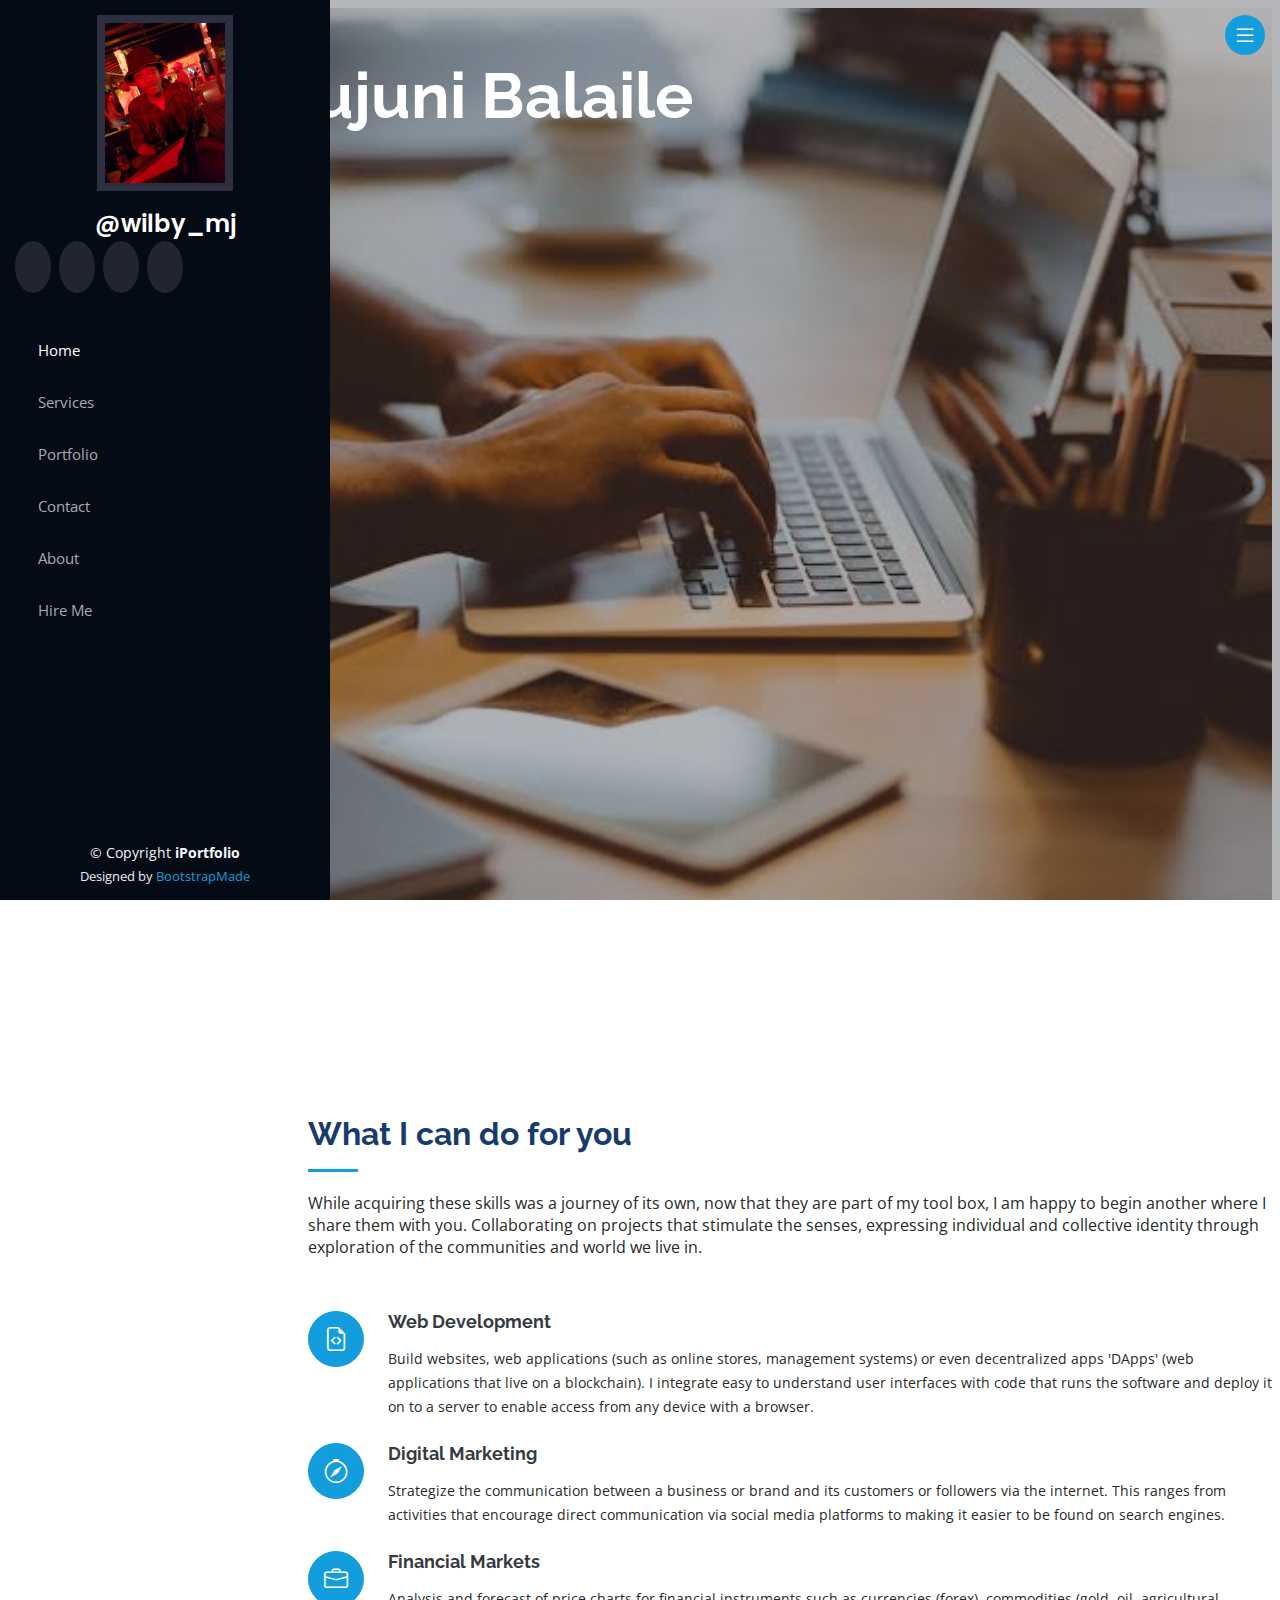
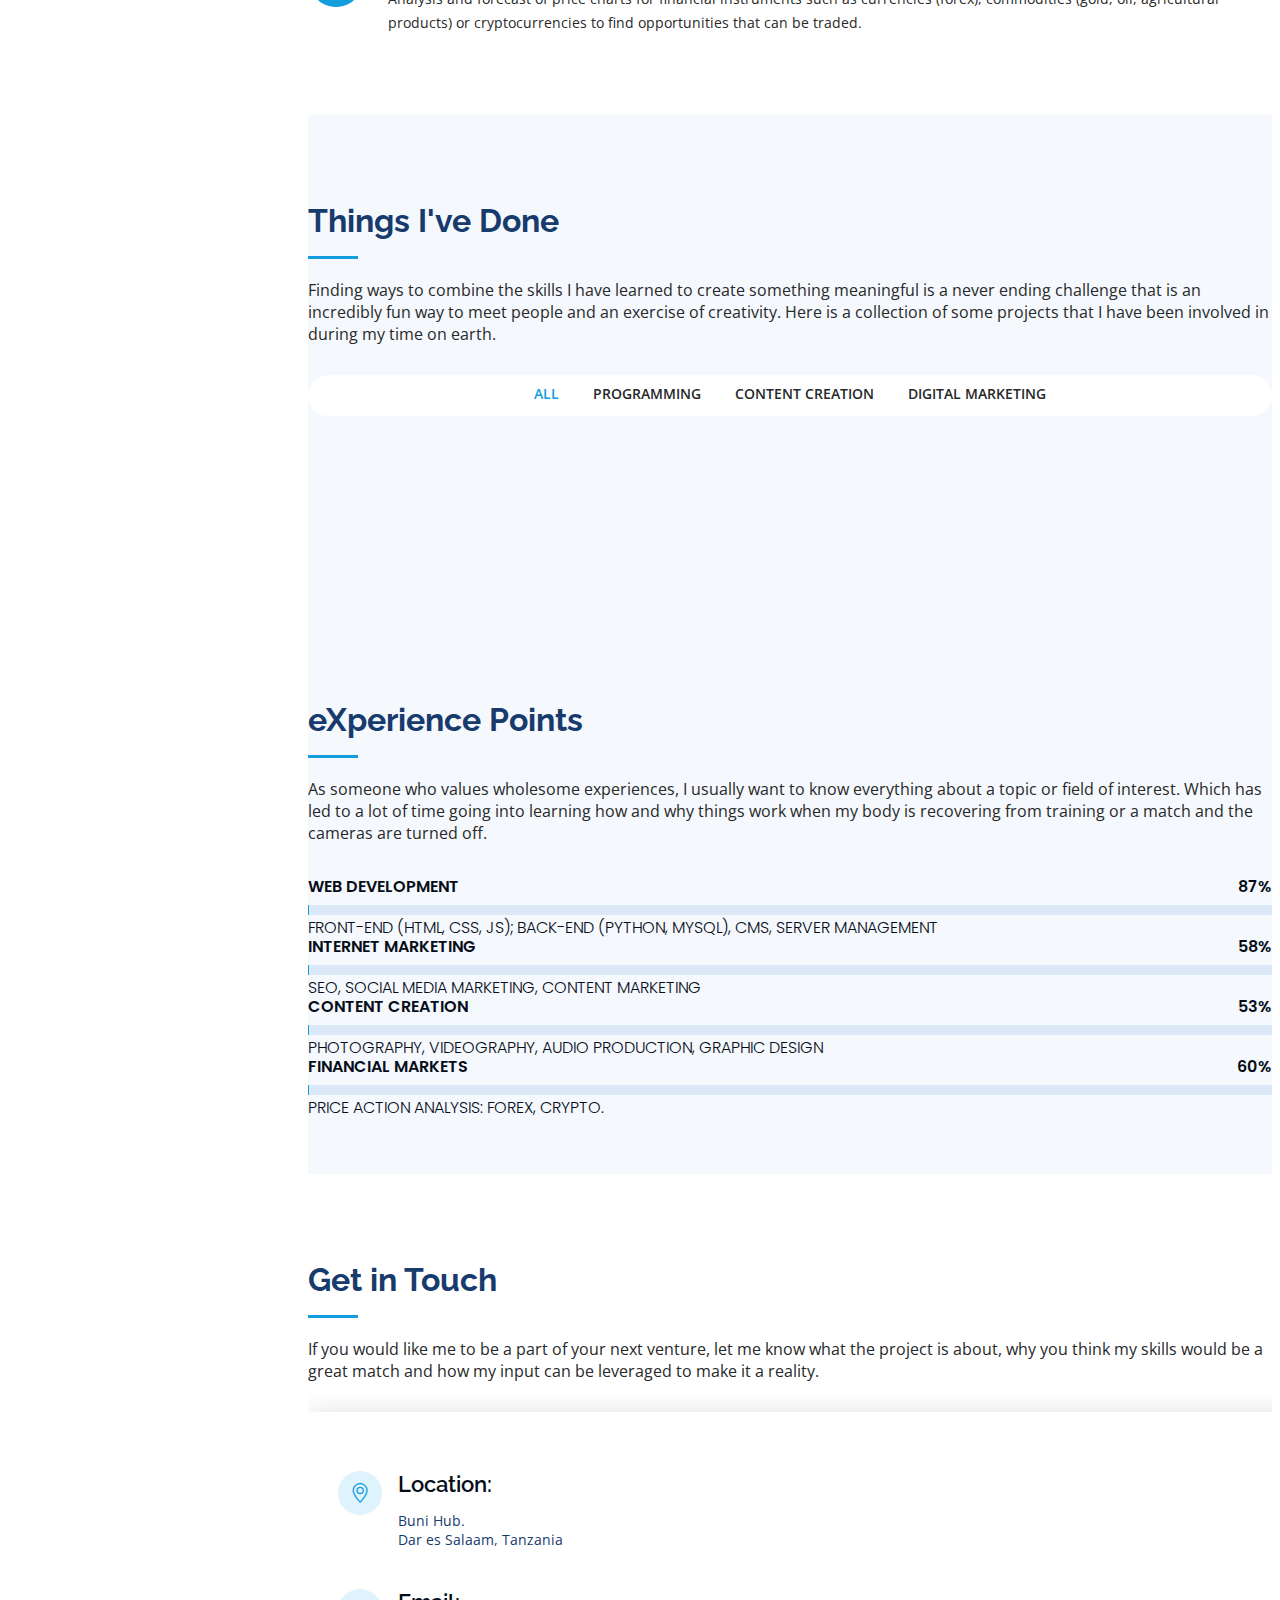
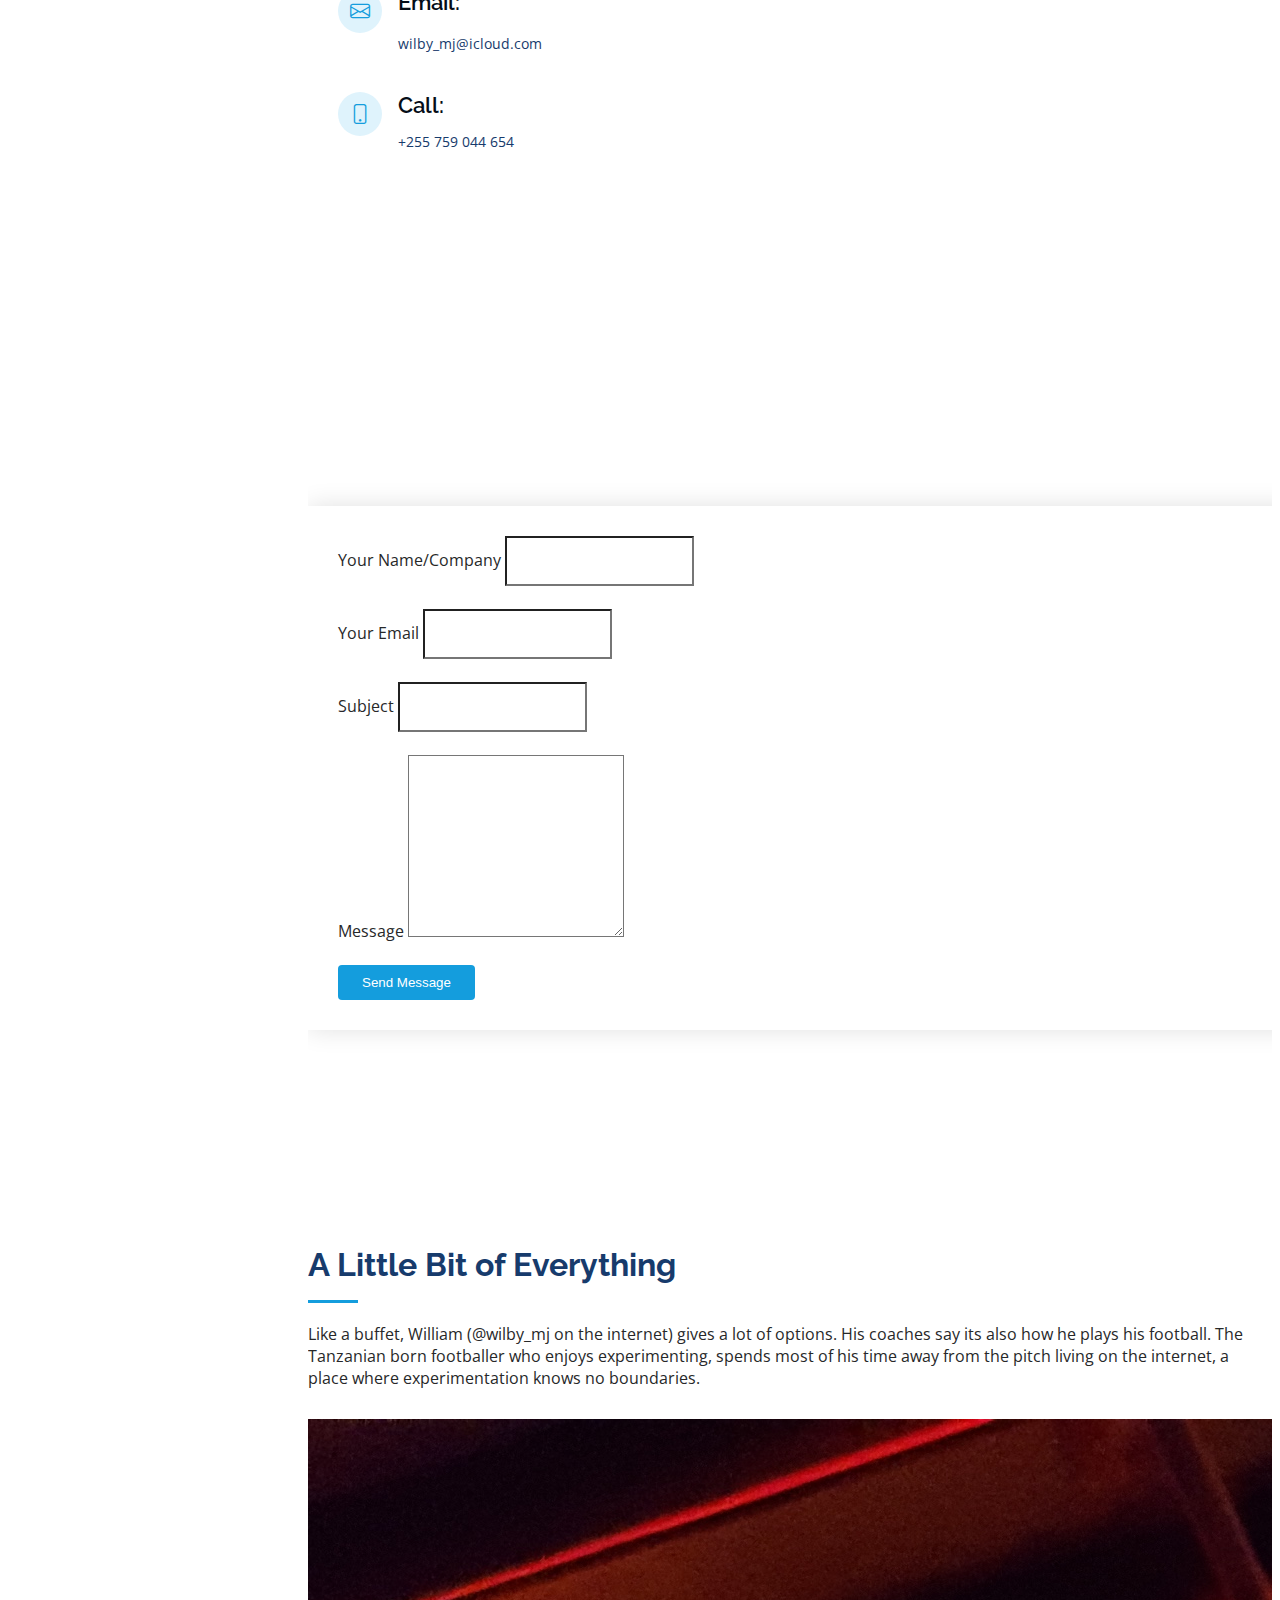
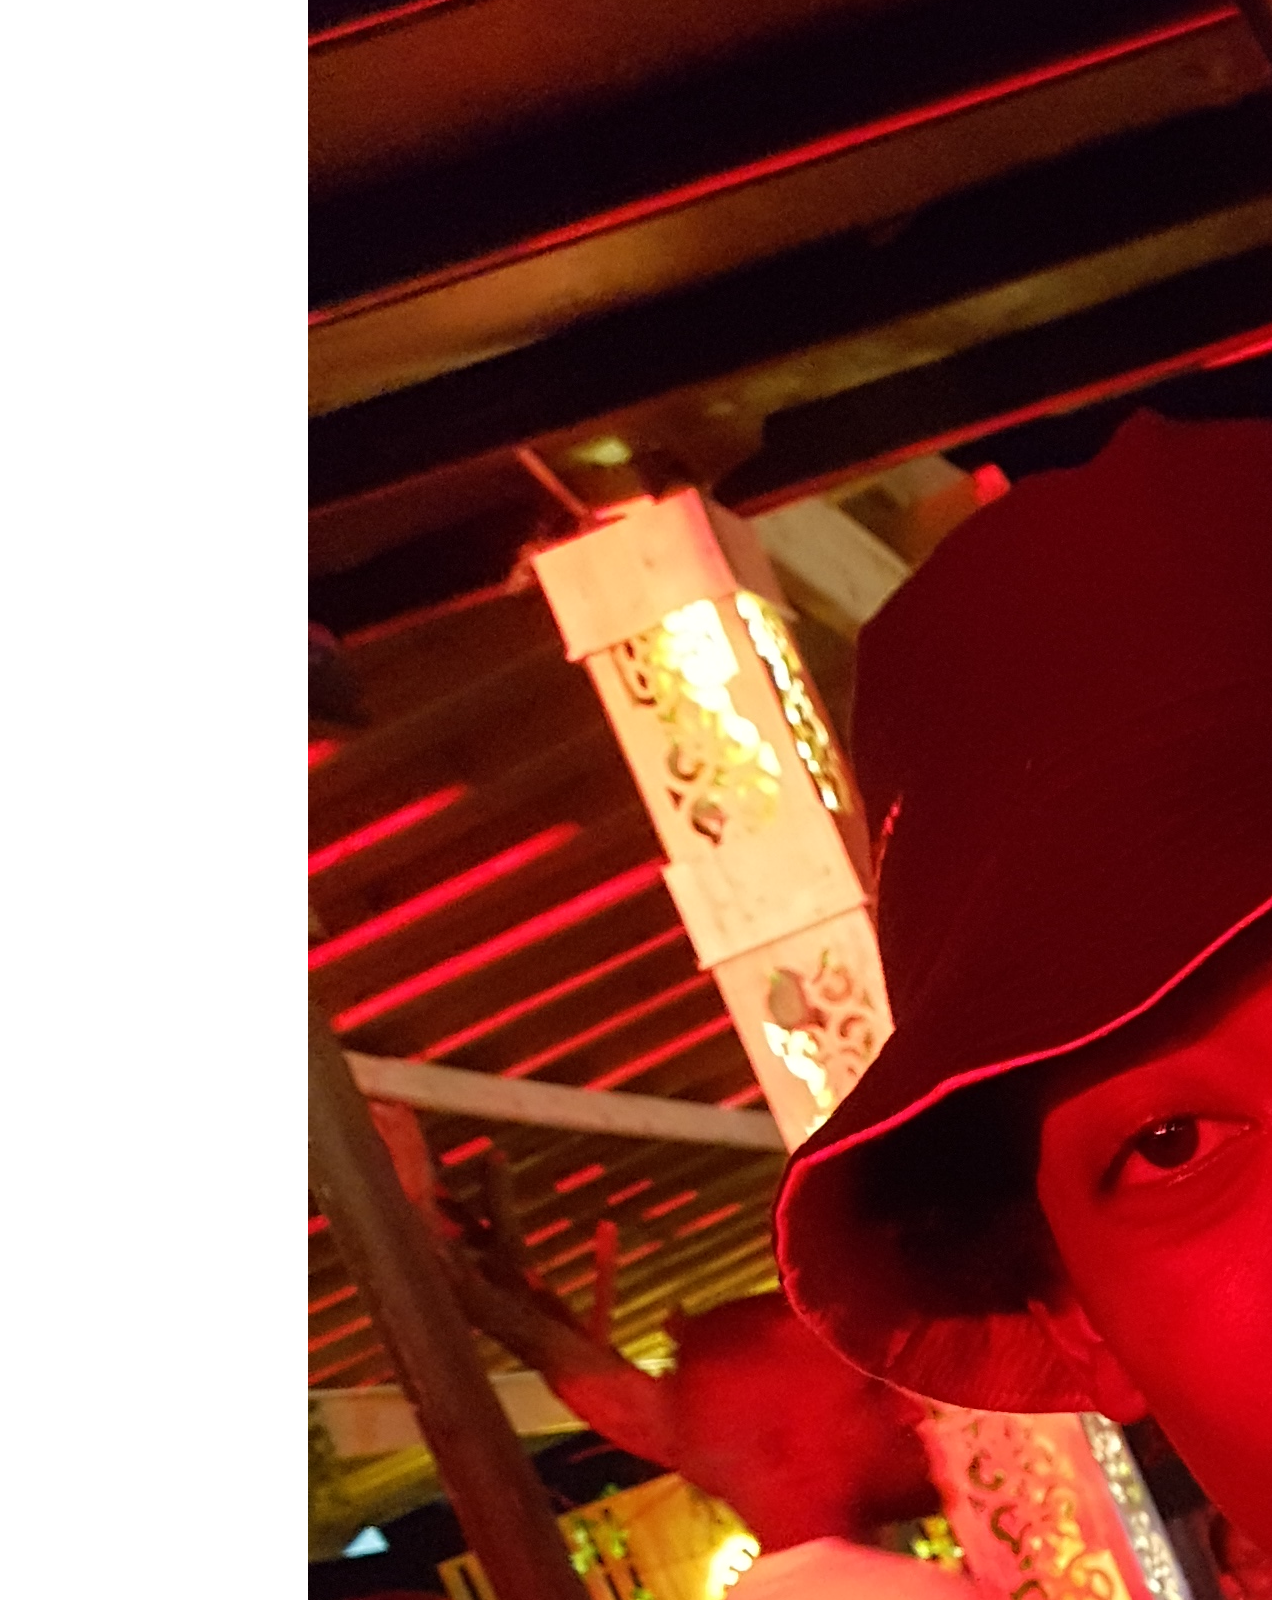
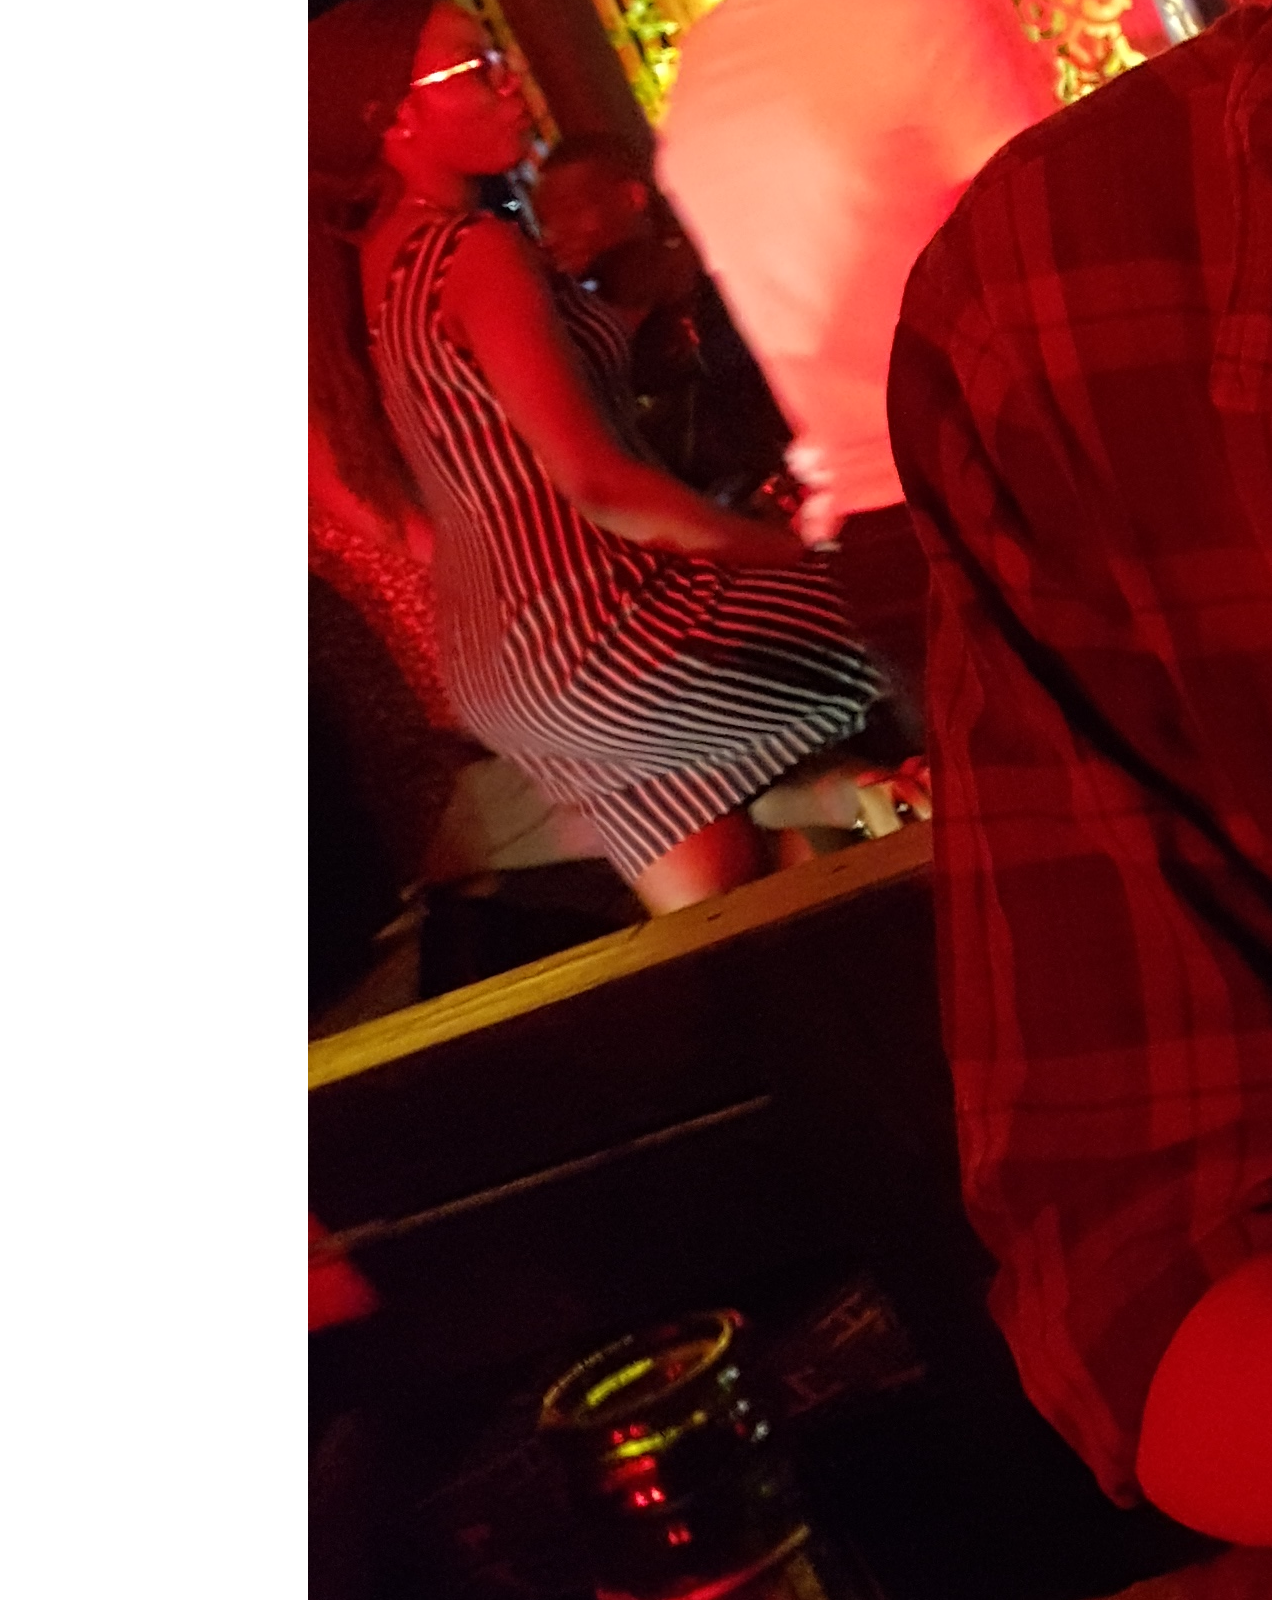
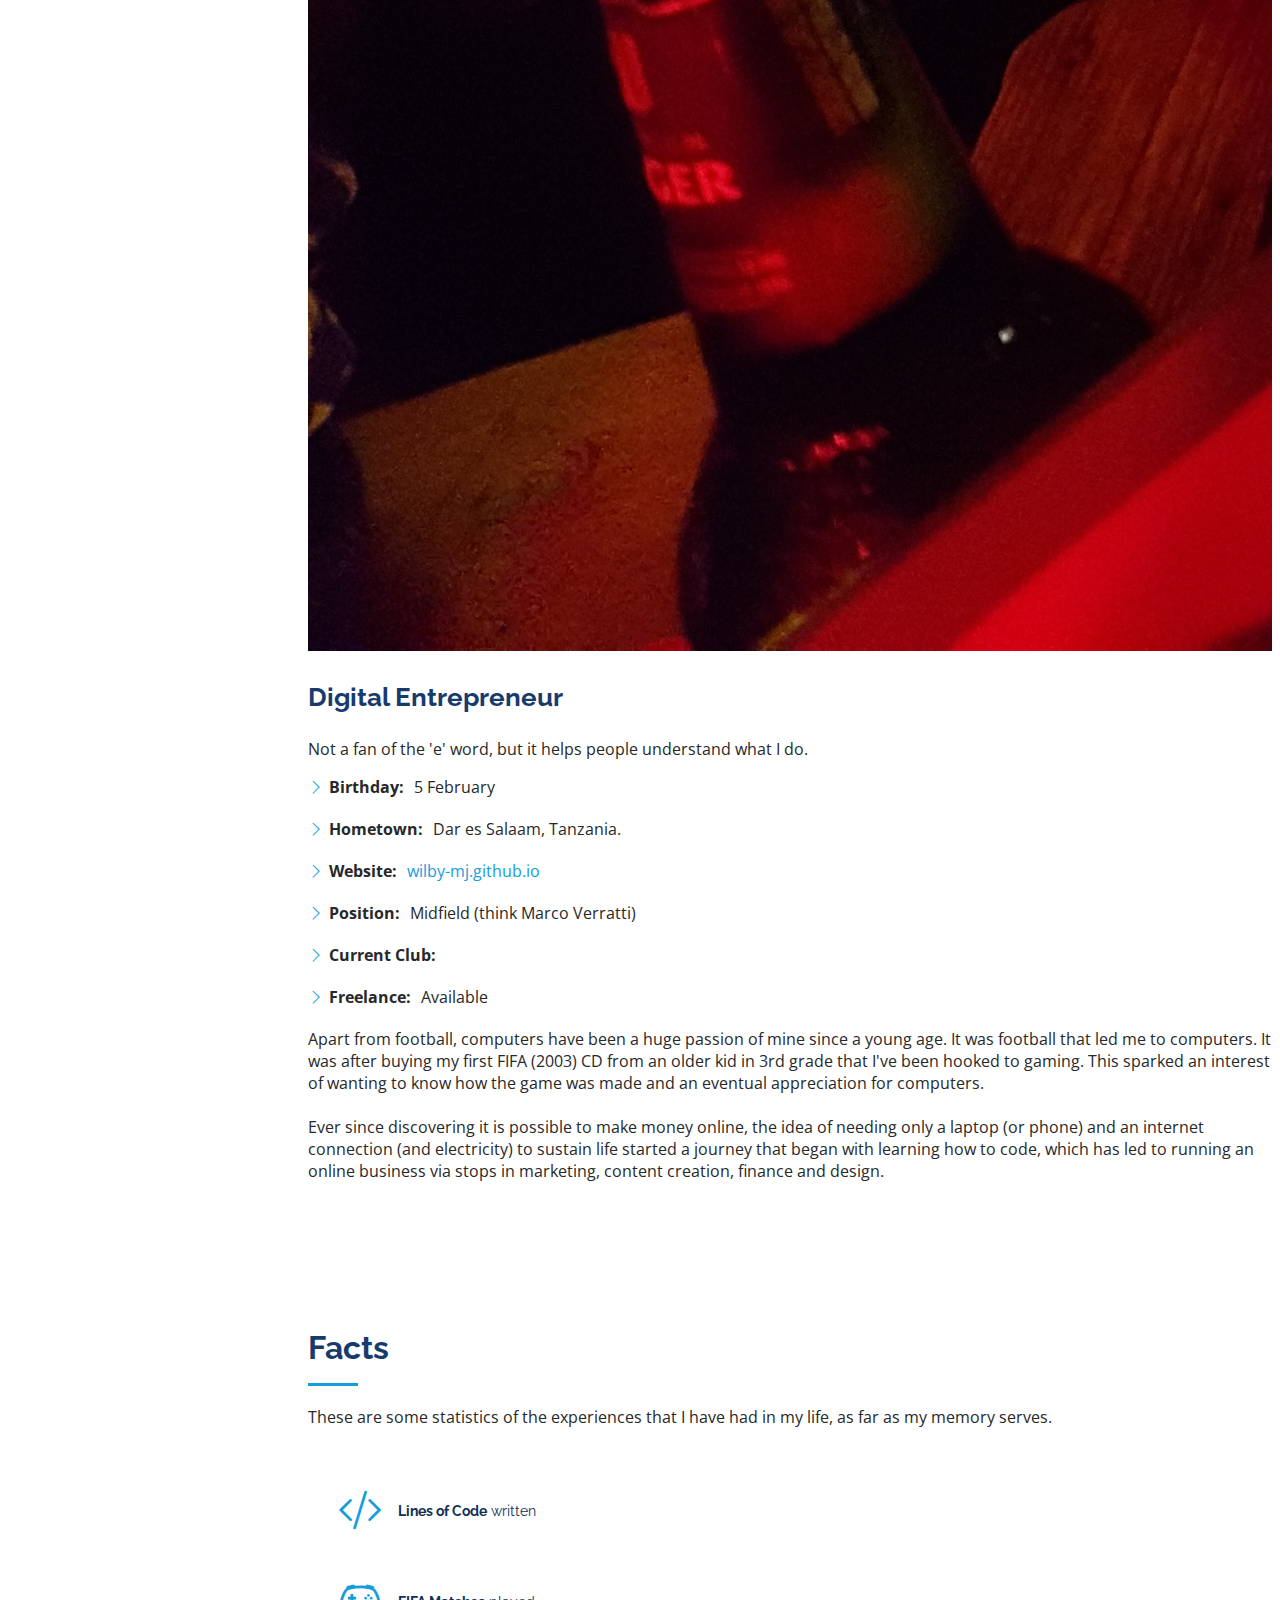
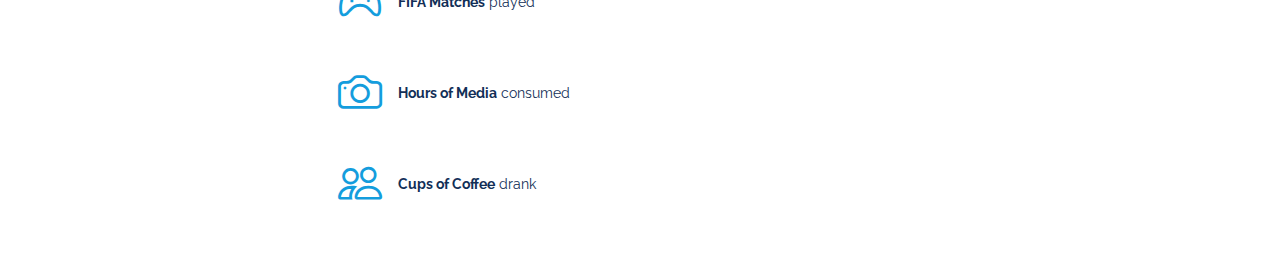
==== commit 8cb998d4: "transitions" ====
--- a/index.html
+++ b/index.html
@@ -62,6 +62,7 @@
           <a href="https://twitter.com/wilby_mj" class="twitter"><i class="bx bxl-twitter"></i></a>
           <a href="https://www.instagram.com/wilby_mj/" class="instagram"><i class="bx bxl-instagram"></i></a>
           <a href="https://www.linkedin.com/in/william-balaile-55426b133/" class="linkedin"><i class="bx bxl-linkedin"></i></a>
+          <a href="https://github.com/wilby-mj?tab=repositories" class="github"><i class="bx bxl-github"></i></a>
         </div>
       </div>
 
@@ -108,8 +109,42 @@
             <div class="icon"><i class="bi bi-file-earmark-code"></i></div>
             <h4 class="title"><a href="">Web Development</a></h4>
             <p class="description">
-              Build websites, web apps or DApps that are accessible by any device using code, content management 
-              systems or website builders.
+              Build websites, web applications (such as online stores, management systems) or even decentralized apps 'DApps' (web
+              applications that live on a blockchain). I integrate easy to understand user interfaces with code that runs the software
+              and deploy it on to a server to enable access from any device with a browser. 
+            </p>
+          </div>
+          <div class="col-lg-4 col-md-6 icon-box" data-aos="fade-up" data-aos-delay="200">
+            <div class="icon"><i class="bi bi-compass"></i></div>
+            <h4 class="title"><a href="">Digital Marketing</a></h4>
+            <p class="description">
+              Strategize the communication between a business or brand and its customers or followers via the internet. This ranges 
+              from activities that encourage direct communication via social media platforms to making it easier to be found on search
+              engines. 
+            </p>
+          </div>
+          <div class="col-lg-4 col-md-6 icon-box" data-aos="fade-up" data-aos-delay="300">
+            <div class="icon"><i class="bi bi-briefcase"></i></div>
+            <h4 class="title"><a href="">Financial Markets</a></h4>
+            <p class="description">
+              Analysis and forecast of price charts for financial instruments such as currencies (forex), commodities (gold, oil, 
+              agricultural products) or cryptocurrencies to find opportunities that can be traded.
+            </p>
+          </div>
+          <!-- Add on activities for later -->
+          <!--
+          <div class="col-lg-4 col-md-6 icon-box" data-aos="fade-up" data-aos-delay="400">
+            <div class="icon"><i class="bi bi-film"></i></i></div>
+            <h4 class="title"><a href="">Content Creation</a></h4>
+            <p class="description">
+              
+            </p>
+          </div>
+          <div class="col-lg-4 col-md-6 icon-box" data-aos="fade-up" data-aos-delay="500">
+            <div class="icon"><i class="bi bi-soundwave"></i></div>
+            <h4 class="title"><a href="">Audio Production</a></h4>
+            <p class="description">
+
             </p>
           </div>
           <div class="col-lg-4 col-md-6 icon-box" data-aos="fade-up" data-aos-delay="100">
@@ -119,44 +154,8 @@
               Creation of minimalist User Interfaces that are easy to use and beautiful to look at.
             </p>
           </div>
-          <div class="col-lg-4 col-md-6 icon-box" data-aos="fade-up" data-aos-delay="200">
-            <div class="icon"><i class="bi bi-compass"></i></div>
-            <h4 class="title"><a href="">Digital Marketing</a></h4>
-            <p class="description">
-              Best practices that drive growth and increase engagement with the community that supports your brand (on & 
-              offline), through consistent messaging and visual elements across multiple interaction points.
-              Campaigns to promote your recently created/completed project.
-              
-              Communicate with your clients, prospects, followers, fans or supporters using digital platforms by sharing content
-              to tell your story. Open up channels for direct dialogue. 
-            </p>
-          </div>
-          <div class="col-lg-4 col-md-6 icon-box" data-aos="fade-up" data-aos-delay="300">
-            <div class="icon"><i class="bi bi-briefcase"></i></div>
-            <h4 class="title"><a href="">Financial Markets</a></h4>
-            <p class="description">
-              Learn how to read price charts and become familiar with the industry standard tools used by finance pros.
-              Crypto.
-            </p>
-          </div>
-          <div class="col-lg-4 col-md-6 icon-box" data-aos="fade-up" data-aos-delay="400">
-            <div class="icon"><i class="bi bi-film"></i></i></div>
-            <h4 class="title"><a href="">Content Creation</a></h4>
-            <p class="description">
-              Visual (Still and Motion images). Pre-production, on-set and post-production.
-              Mixing and mastering.
-              Graphic design.
-            </p>
-          </div>
-          <div class="col-lg-4 col-md-6 icon-box" data-aos="fade-up" data-aos-delay="500">
-            <div class="icon"><i class="bi bi-soundwave"></i></div>
-            <h4 class="title"><a href="">Audio Production</a></h4>
-            <p class="description">
-
-            </p>
-          </div>
-        </div>
-
+            -->
+        </div>
       </div>
     </section>
     <!-- End Services Section -->
@@ -192,21 +191,23 @@
               <img src="assets/img/portfolio/risk-management-calculator.png" class="img-fluid" alt="">
               <div class="portfolio-links">
                 <a href="assets/img/portfolio/risk-management-calculator.png" data-gallery="portfolioGallery" class="portfolio-lightbox" title="Risk Management Calculator; Client Side/Front-End Web Application"><i class="bx bx-zoom-in"></i></a>
-                <a href="pages/forex-calculator.html" title="More Details"><i class="bx bx-link"></i></a>
-              </div>
-            </div>
-          </div>
-
-          <div class="col-lg-4 col-md-6 portfolio-item filter-marketing">
-            <div class="portfolio-wrap">
-              <img src="assets/img/portfolio/portfolio-2.jpg" class="img-fluid" alt="">
-              <div class="portfolio-links">
-                <a href="assets/img/portfolio/portfolio-2.jpg" data-gallery="portfolioGallery" class="portfolio-lightbox" title="BILLs byWil; Digital Marketing Campaign (Trading Portfolio)"><i class="bx bx-plus"></i></a>
-                <a href="pages/trading-performance.html" title="More Details"><i class="bx bx-link"></i></a>
-              </div>
-            </div>
-          </div>
-
+                <a href="pages/forex-calculator.html" title="View Project"><i class="bx bx-link"></i></a>
+              </div>
+            </div>
+          </div>
+
+          <div class="col-lg-4 col-md-6 portfolio-item filter-content">
+            <div class="portfolio-wrap">
+              <img src="assets/img/portfolio/bills-bywil-strategy.png" class="img-fluid" alt="">
+              <div class="portfolio-links">
+                <a href="assets/img/portfolio/bills-bywil-strategy.png" data-gallery="portfolioGallery" class="portfolio-lightbox" title="BILLs byWil; Trading Strategy"><i class="bx bx-zoom-in"></i></a>
+                <a href="pages/trading-strategy.html" title="Learn More"><i class="bx bx-link"></i></a>
+              </div>
+            </div>
+          </div>
+
+          <!-- Space to add completed projects -->
+          <!--
           <div class="col-lg-4 col-md-6 portfolio-item filter-programming">
             <div class="portfolio-wrap">
               <img src="assets/img/portfolio/portfolio-3.jpg" class="img-fluid" alt="">
@@ -278,7 +279,7 @@
           </div>
 
         </div>
-
+        -->
       </div>
     </section>
     <!-- End Portfolio Section -->
@@ -305,7 +306,45 @@
               <div class="progress-bar-wrap">
                 <div class="progress-bar" role="progressbar" aria-valuenow="87" aria-valuemin="0" aria-valuemax="100"></div>
               </div>
-              <span class="skill-desc">Bootstrap, Vue.js, Node.js. WordPress, Shopify.</span>
+              <span class="skill-desc">Front-End (HTML, CSS, JS); Back-End (Python, MySQL), CMS, Server Management</span>
+            </div>
+
+            <div class="progress">
+              <span class="skill">Internet Marketing <i class="val">58%</i></span>
+              <div class="progress-bar-wrap">
+                <div class="progress-bar" role="progressbar" aria-valuenow="58" aria-valuemin="0" aria-valuemax="100"></div>
+              </div>
+              <span class="skill-desc">SEO, Social Media Marketing, Content Marketing</span>
+            </div>
+
+          </div>
+
+          <div class="col-lg-6" data-aos="fade-up" data-aos-delay="100">
+
+            <div class="progress">
+              <span class="skill">Content Creation <i class="val">53%</i></span>
+              <div class="progress-bar-wrap">
+                <div class="progress-bar" role="progressbar" aria-valuenow="53" aria-valuemin="0" aria-valuemax="100"></div>
+              </div>
+              <span class="skill-desc">Photography, Videography, Audio Production, Graphic Design</span>
+            </div>
+
+            <div class="progress">
+              <span class="skill">Financial Markets <i class="val">60%</i></span>
+              <div class="progress-bar-wrap">
+                <div class="progress-bar" role="progressbar" aria-valuenow="60" aria-valuemin="0" aria-valuemax="100"></div>
+              </div>
+              <span class="skill-desc">Price Action Analysis: Forex, Crypto.</span>
+            </div>
+
+            <!-- Change or Improve on Skills listed -->
+            <!--
+            <div class="progress">
+              <span class="skill">Culinary Arts<i class="val">75%</i></span>
+              <div class="progress-bar-wrap">
+                <div class="progress-bar" role="progressbar" aria-valuenow="75" aria-valuemin="0" aria-valuemax="100"></div>
+              </div>
+              <span class="skill-desc">Chips Mayai, French Toast, Coffee</span>
             </div>
 
             <div class="progress">
@@ -315,43 +354,7 @@
               </div>
               <span class="skill-desc">Wireframing, Prototyping, </span>
             </div>
-
-            <div class="progress">
-              <span class="skill">Internet Marketing <i class="val">58%</i></span>
-              <div class="progress-bar-wrap">
-                <div class="progress-bar" role="progressbar" aria-valuenow="58" aria-valuemin="0" aria-valuemax="100"></div>
-              </div>
-              <span class="skill-desc">SEO, Social Media Marketing, Content Marketing</span>
-            </div>
-
-          </div>
-
-          <div class="col-lg-6" data-aos="fade-up" data-aos-delay="100">
-
-            <div class="progress">
-              <span class="skill">Content Creation <i class="val">53%</i></span>
-              <div class="progress-bar-wrap">
-                <div class="progress-bar" role="progressbar" aria-valuenow="53" aria-valuemin="0" aria-valuemax="100"></div>
-              </div>
-              <span class="skill-desc">Photography, Videography, Audio Production, Graphic Design</span>
-            </div>
-
-            <div class="progress">
-              <span class="skill">Financial Markets <i class="val">60%</i></span>
-              <div class="progress-bar-wrap">
-                <div class="progress-bar" role="progressbar" aria-valuenow="60" aria-valuemin="0" aria-valuemax="100"></div>
-              </div>
-              <span class="skill-desc">Forex, Crypto.</span>
-            </div>
-
-            <div class="progress">
-              <span class="skill">Culinary Arts<i class="val">75%</i></span>
-              <div class="progress-bar-wrap">
-                <div class="progress-bar" role="progressbar" aria-valuenow="75" aria-valuemin="0" aria-valuemax="100"></div>
-              </div>
-              <span class="skill-desc">Chips Mayai, French Toast, Coffee</span>
-            </div>
-
+            -->
           </div>
 
         </div>
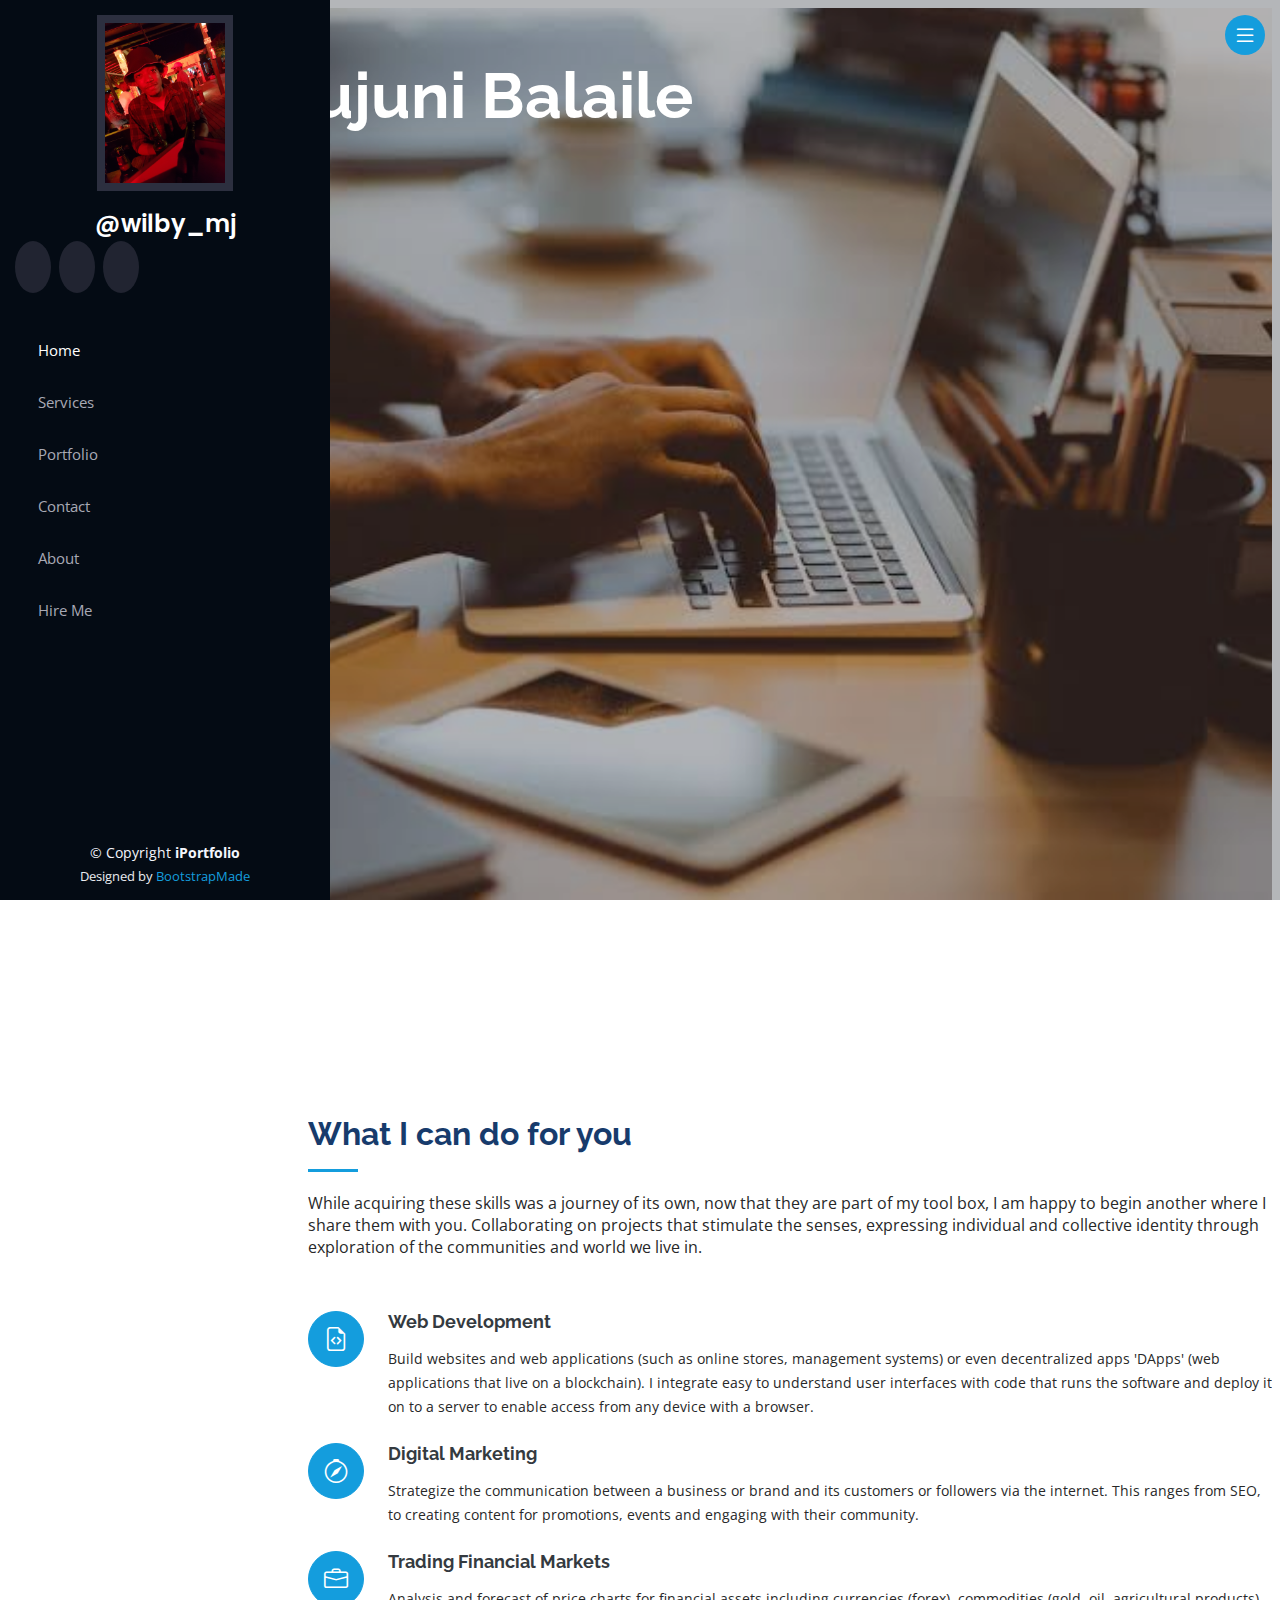
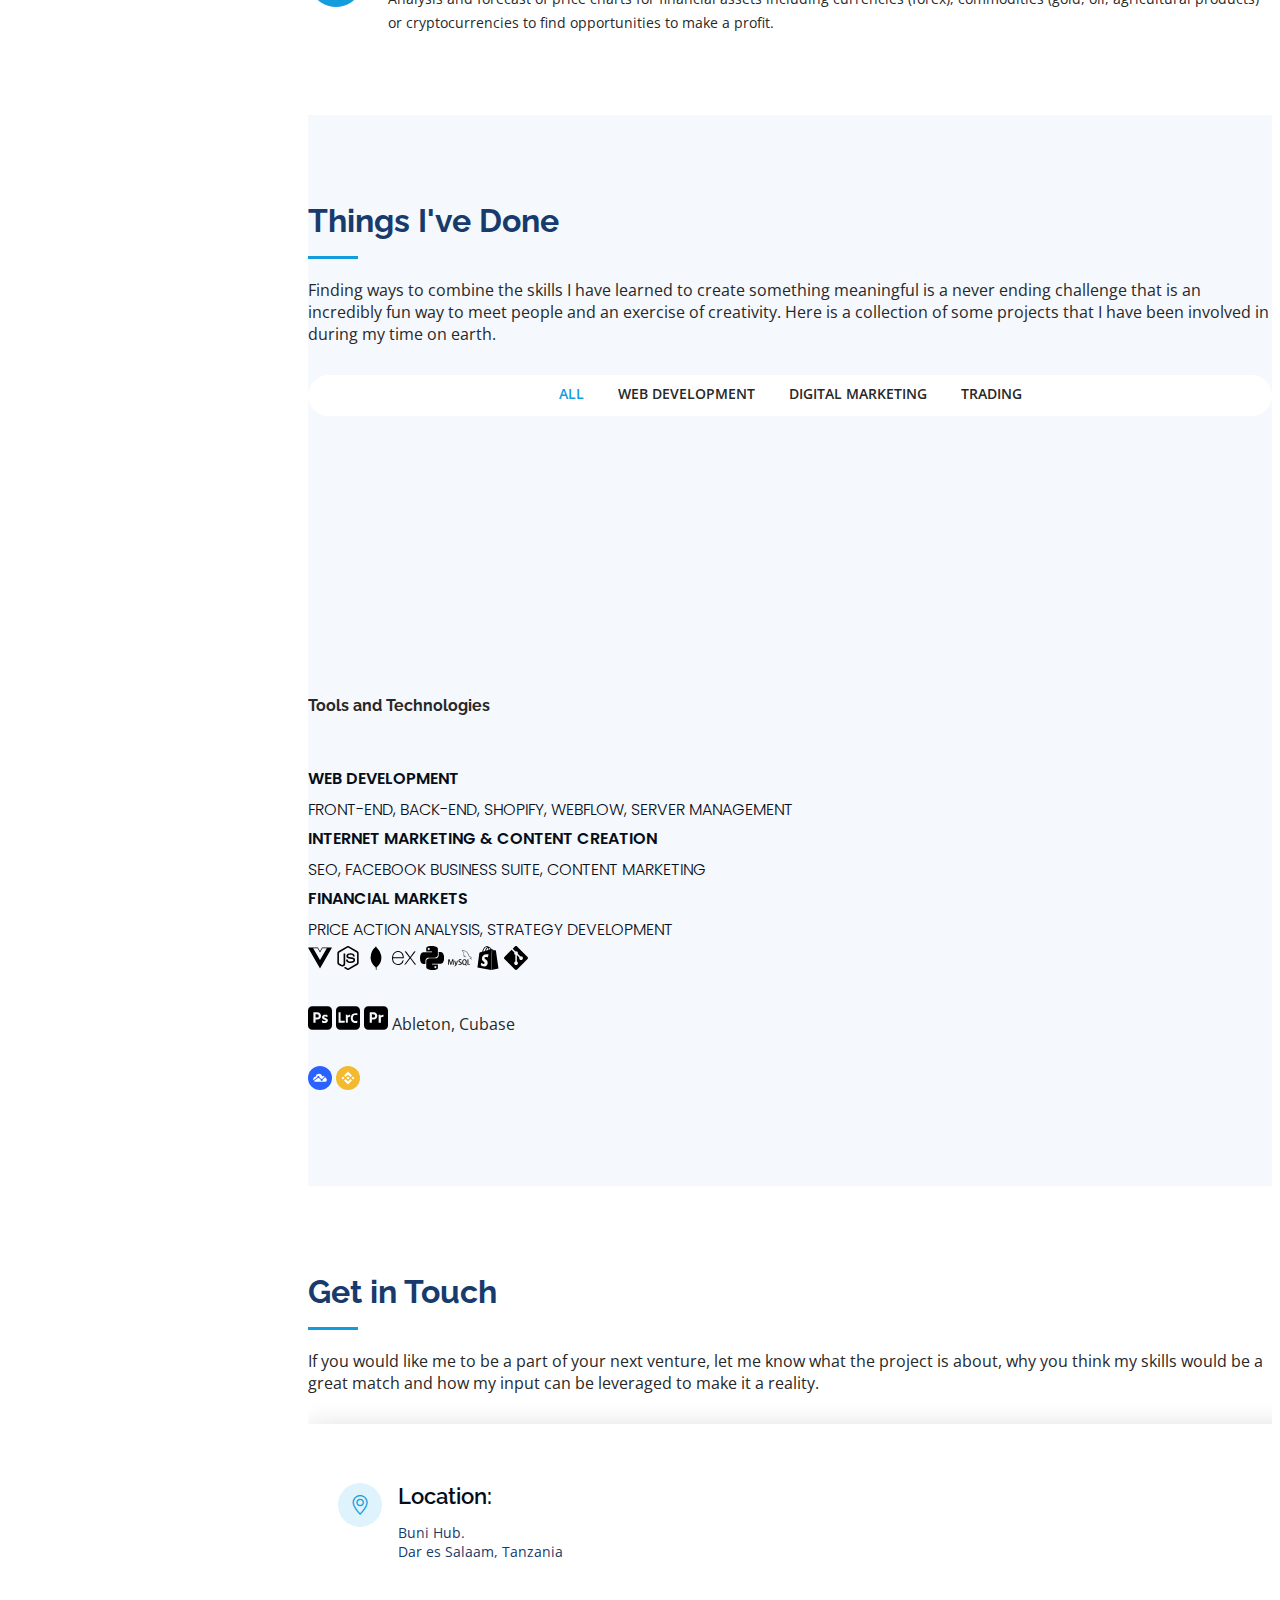
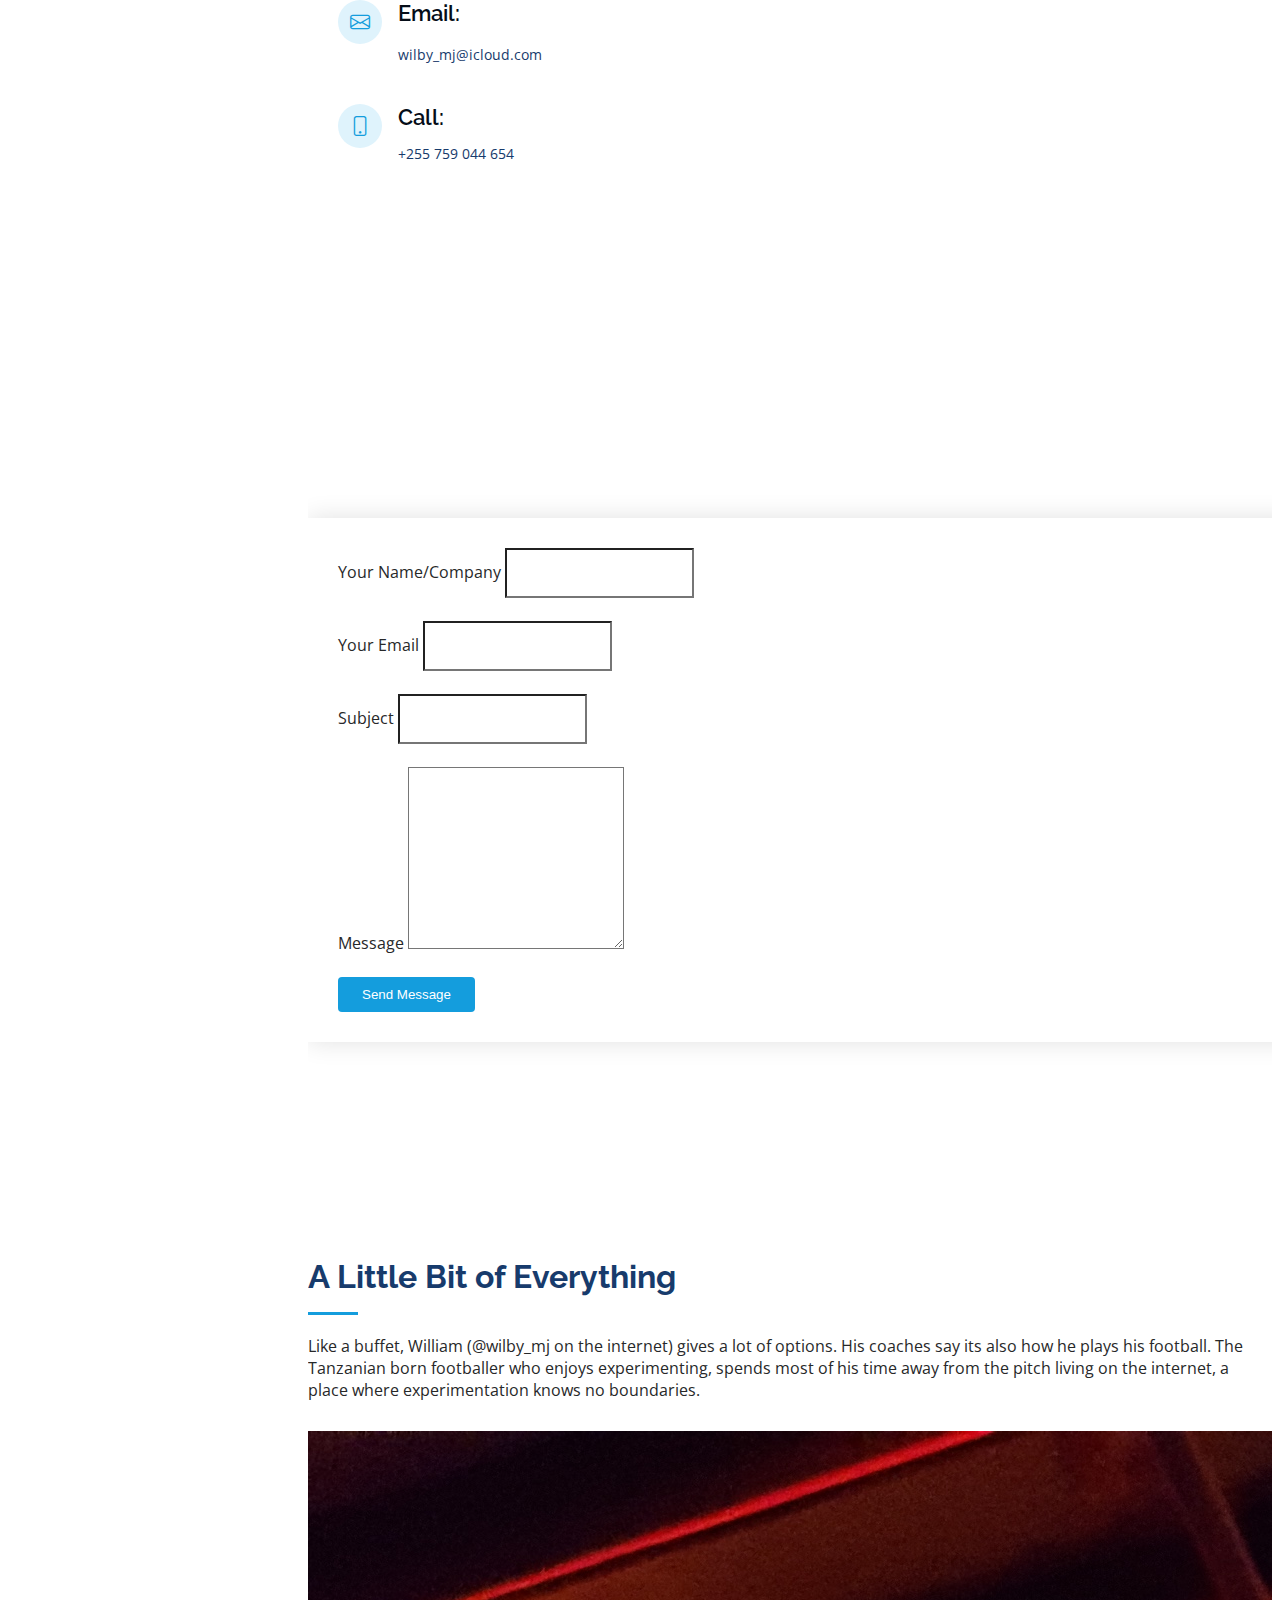
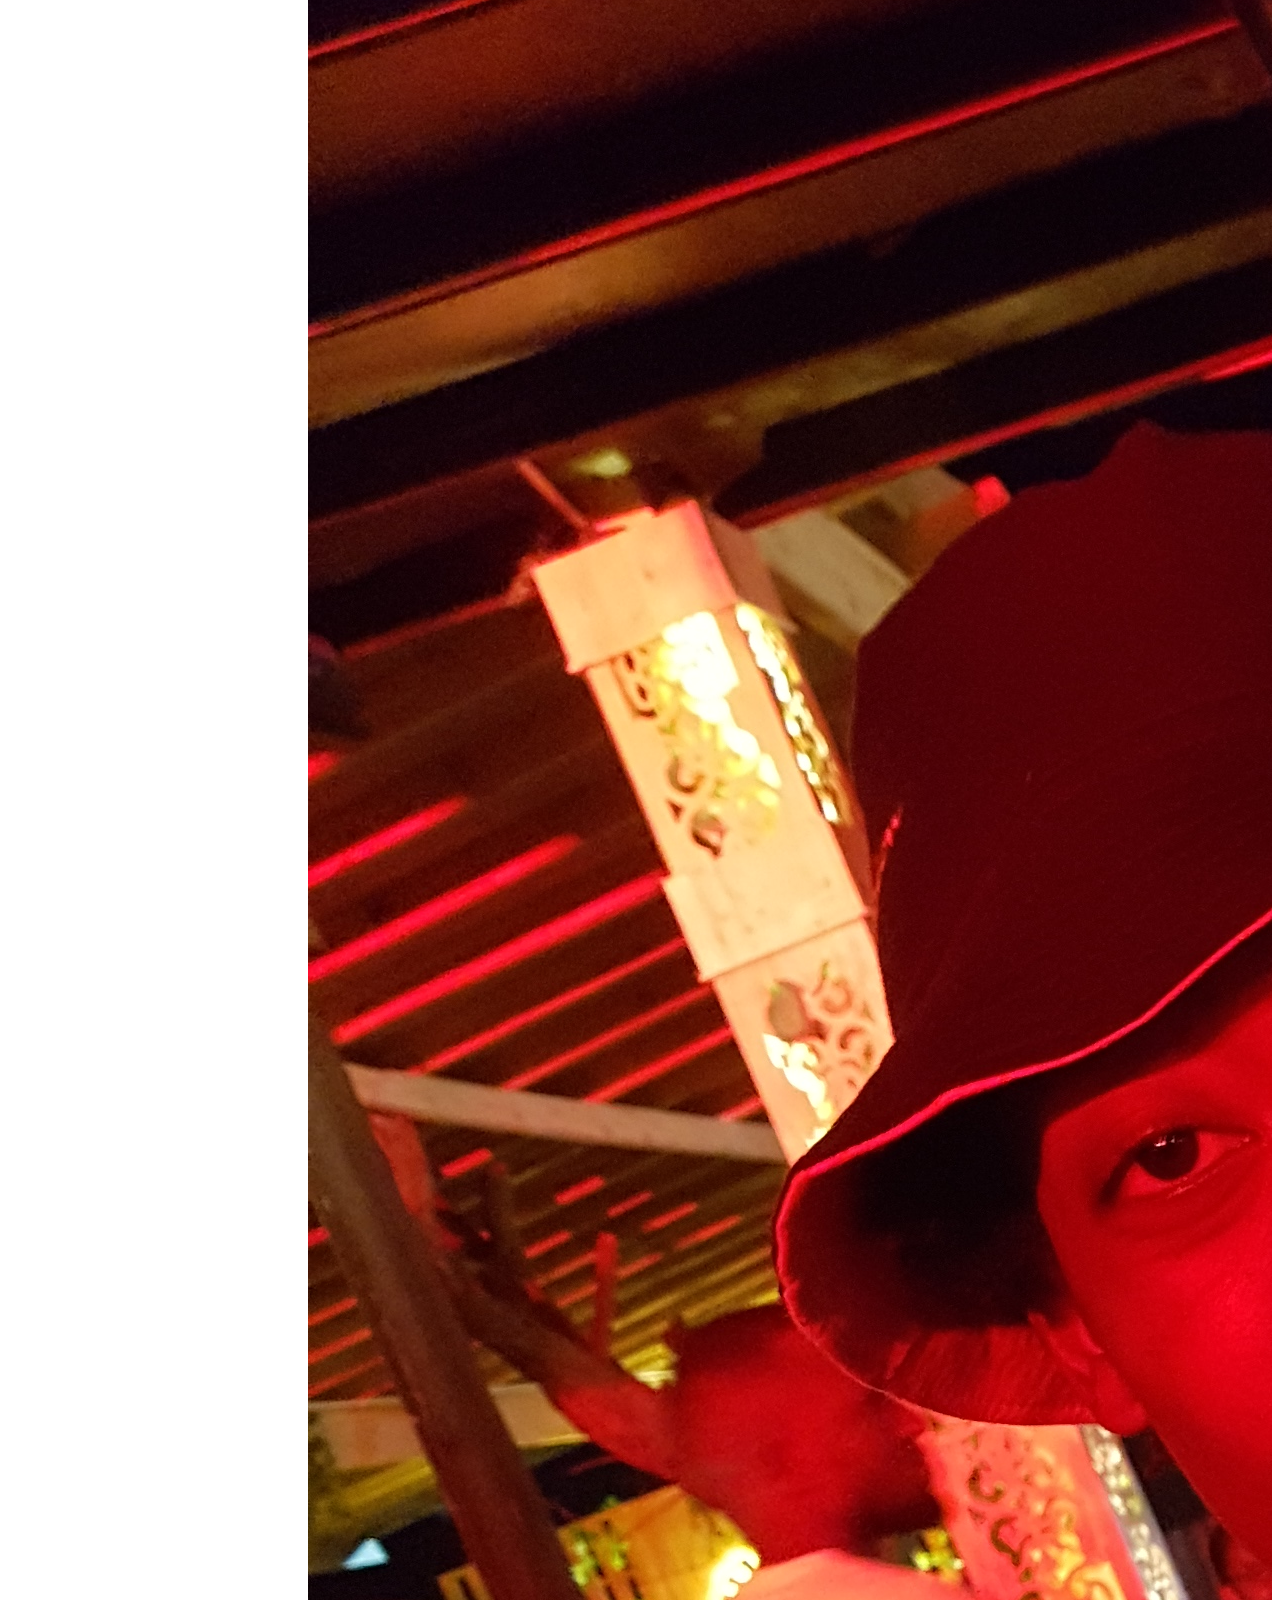
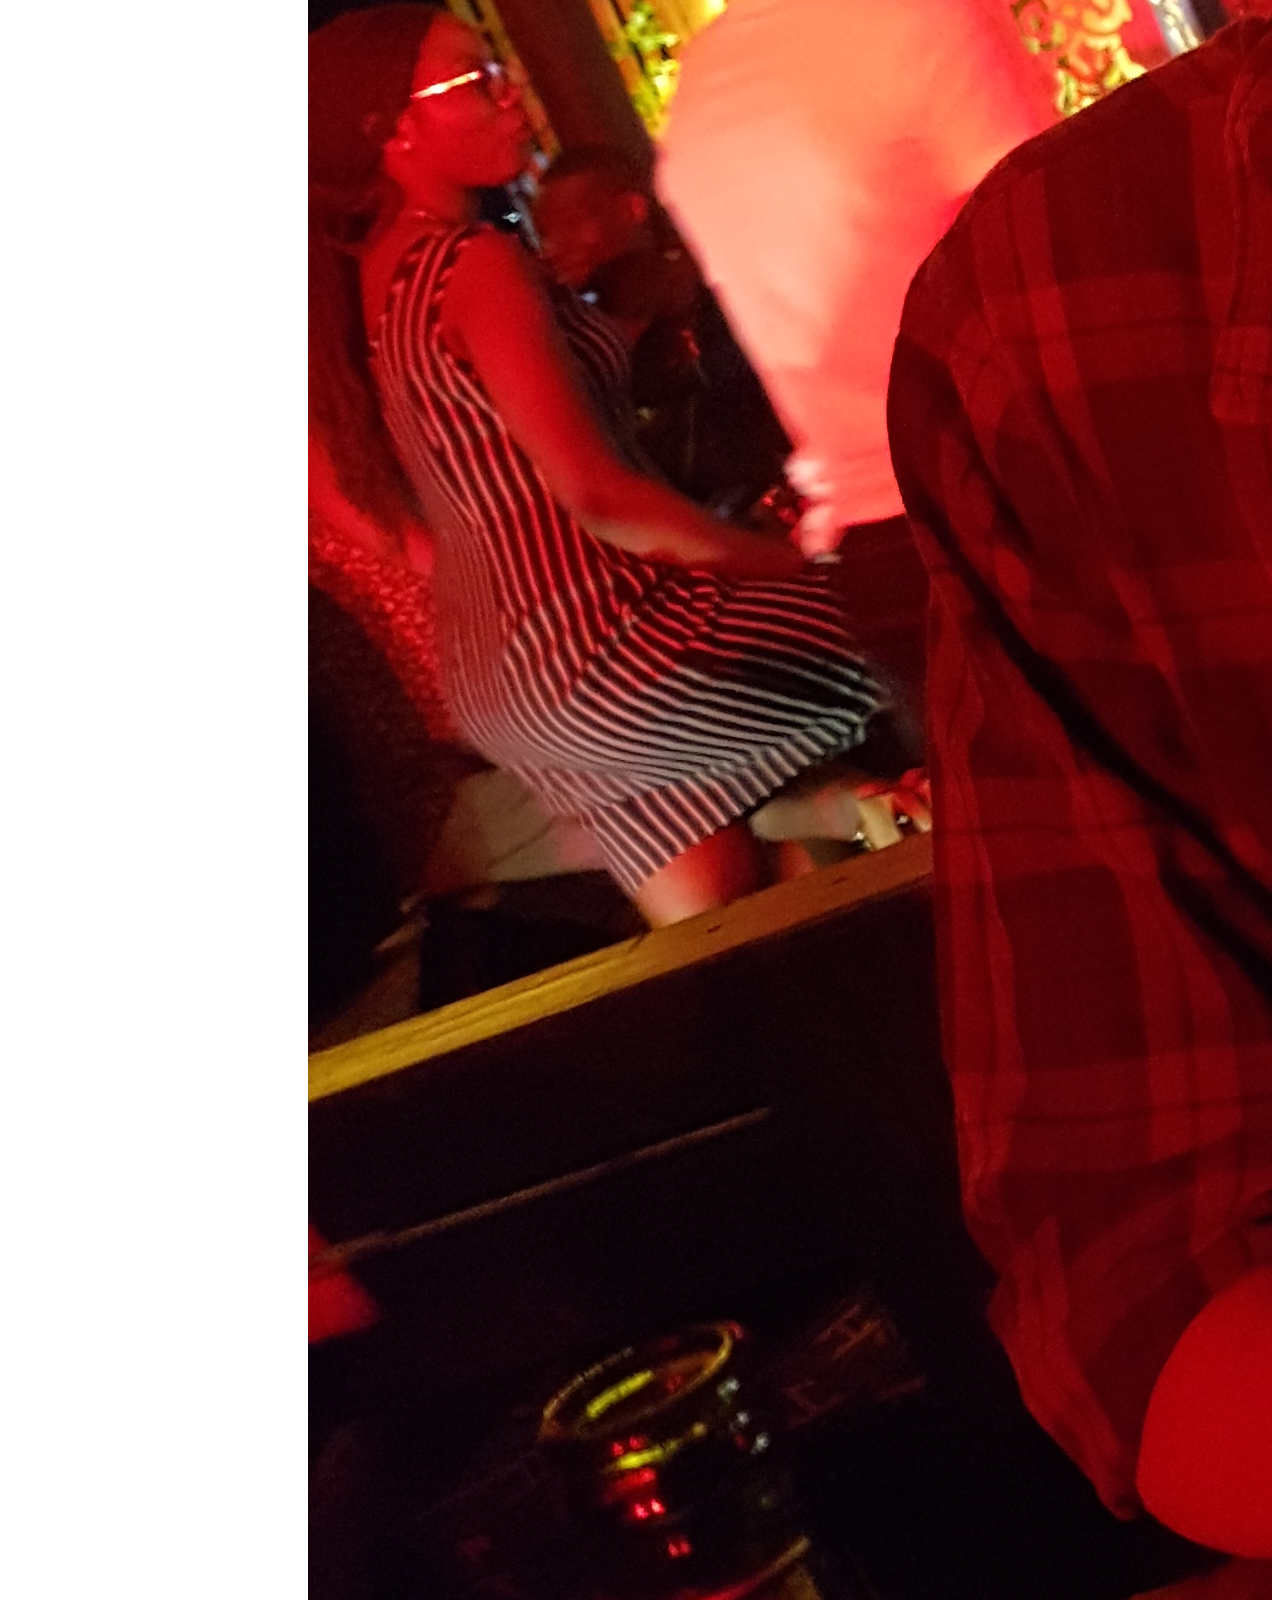
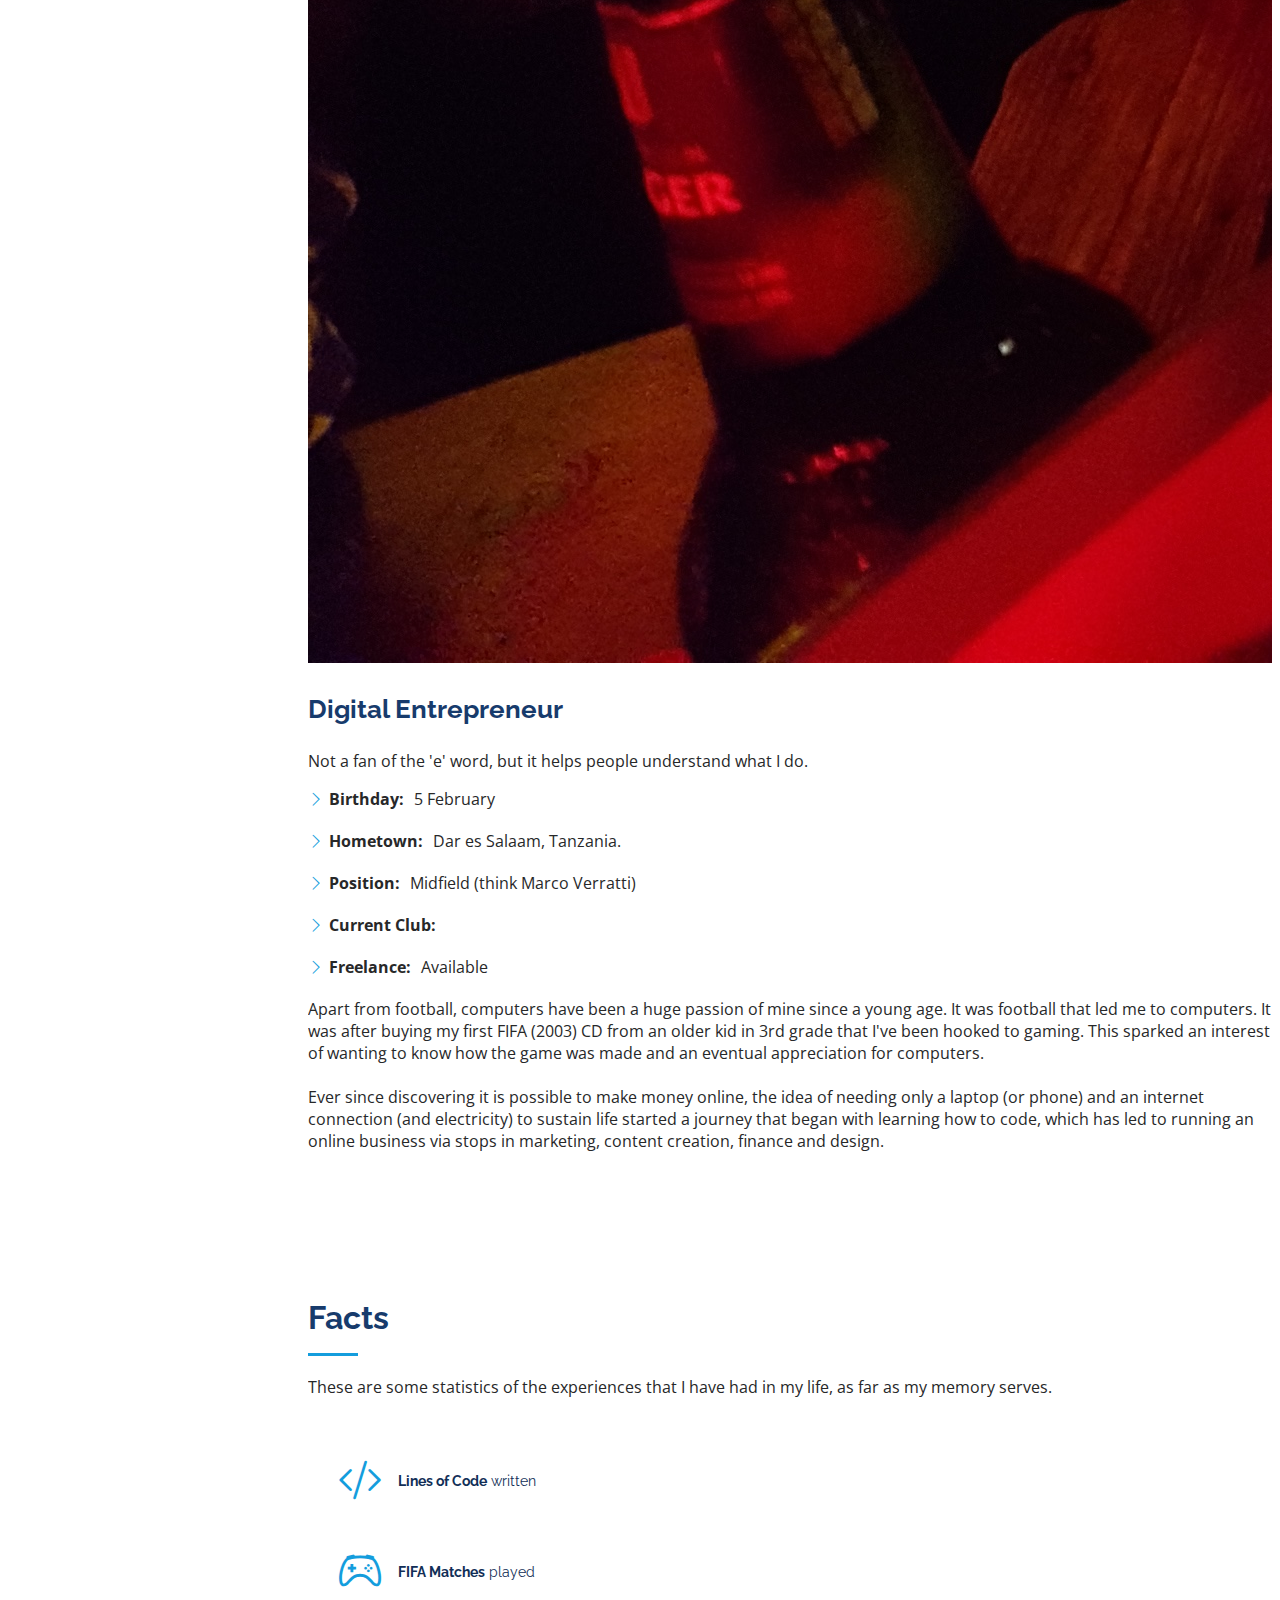
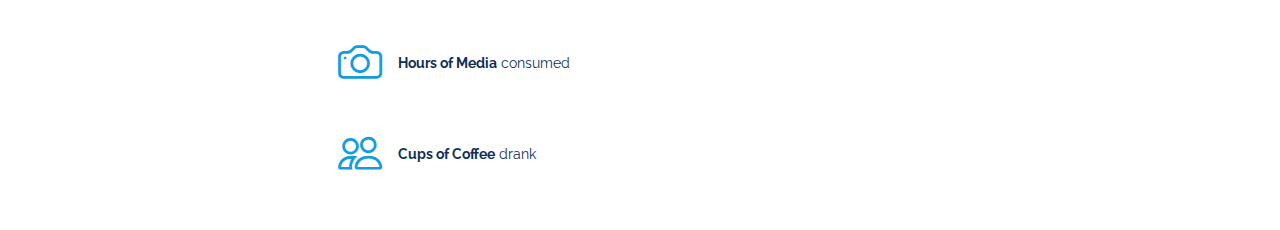
==== commit adfd8318: "Merge pull request #4 from wilby-mj/development" ====
--- a/index.html
+++ b/index.html
@@ -59,7 +59,9 @@
         <img src="assets/img/profile.jpg" alt="" class="img-fluid rounded-circle">
         <h1 class="text-light"><a href="index.html">@wilby_mj</a></h1>
         <div class="social-links mt-3 text-center">
+          <!--
           <a href="https://twitter.com/wilby_mj" class="twitter"><i class="bx bxl-twitter"></i></a>
+          -->
           <a href="https://www.instagram.com/wilby_mj/" class="instagram"><i class="bx bxl-instagram"></i></a>
           <a href="https://www.linkedin.com/in/william-balaile-55426b133/" class="linkedin"><i class="bx bxl-linkedin"></i></a>
           <a href="https://github.com/wilby-mj?tab=repositories" class="github"><i class="bx bxl-github"></i></a>
@@ -84,7 +86,7 @@
   <section id="hero" class="d-flex flex-column justify-content-center align-items-center">
     <div class="hero-container" data-aos="fade-in">
       <h1>William Mujuni Balaile</h1>
-      <p>I am <span class="typed" data-typed-items="wilby_mj, a Programmer, a Content Creator, a Footballer"></span></p>
+      <p> <span class="typed" data-typed-items="Programmer, Content Creator, Trader"></span></p>
     </div>
   </section>
   <!-- End Hero -->
@@ -109,7 +111,7 @@
             <div class="icon"><i class="bi bi-file-earmark-code"></i></div>
             <h4 class="title"><a href="">Web Development</a></h4>
             <p class="description">
-              Build websites, web applications (such as online stores, management systems) or even decentralized apps 'DApps' (web
+              Build websites and web applications (such as online stores, management systems) or even decentralized apps 'DApps' (web
               applications that live on a blockchain). I integrate easy to understand user interfaces with code that runs the software
               and deploy it on to a server to enable access from any device with a browser. 
             </p>
@@ -118,17 +120,16 @@
             <div class="icon"><i class="bi bi-compass"></i></div>
             <h4 class="title"><a href="">Digital Marketing</a></h4>
             <p class="description">
-              Strategize the communication between a business or brand and its customers or followers via the internet. This ranges 
-              from activities that encourage direct communication via social media platforms to making it easier to be found on search
-              engines. 
+              Strategize the communication between a business or brand and its customers or followers via the internet. This ranges
+              from SEO, to creating content for promotions, events and engaging with their community. 
             </p>
           </div>
           <div class="col-lg-4 col-md-6 icon-box" data-aos="fade-up" data-aos-delay="300">
             <div class="icon"><i class="bi bi-briefcase"></i></div>
-            <h4 class="title"><a href="">Financial Markets</a></h4>
+            <h4 class="title"><a href="">Trading Financial Markets</a></h4>
             <p class="description">
-              Analysis and forecast of price charts for financial instruments such as currencies (forex), commodities (gold, oil, 
-              agricultural products) or cryptocurrencies to find opportunities that can be traded.
+              Analysis and forecast of price charts for financial assets including currencies (forex), commodities (gold, oil, 
+              agricultural products) or cryptocurrencies to find opportunities to make a profit.
             </p>
           </div>
           <!-- Add on activities for later -->
@@ -177,9 +178,9 @@
           <div class="col-lg-12 d-flex justify-content-center">
             <ul id="portfolio-flters">
               <li data-filter="*" class="filter-active">All</li>
-              <li data-filter=".filter-programming">Programming</li>
-              <li data-filter=".filter-content">Content Creation</li>
+              <li data-filter=".filter-programming">Web Development</li>
               <li data-filter=".filter-marketing">Digital Marketing</li>
+              <li data-filter=".filter-trading">Trading</li>
             </ul>
           </div>
         </div>
@@ -196,7 +197,7 @@
             </div>
           </div>
 
-          <div class="col-lg-4 col-md-6 portfolio-item filter-content">
+          <div class="col-lg-4 col-md-6 portfolio-item filter-trading">
             <div class="portfolio-wrap">
               <img src="assets/img/portfolio/bills-bywil-strategy.png" class="img-fluid" alt="">
               <div class="portfolio-links">
@@ -289,12 +290,12 @@
       <div class="container">
 
         <div class="section-title">
-          <h2>eXperience Points</h2>
-          <p>
+          <h4>Tools and Technologies</h4>
+          <!--<p>
+            Below are tools and technologies that I am comfortable and competent with.
             As someone who values wholesome experiences, I usually want to know everything about a topic or field
-            of interest. Which has led to a lot of time going into learning how and why things work when my body 
-            is recovering from training or a match and the cameras are turned off.
-          </p>
+            of interest. Which has led to a lot of time going into learning how and why things work.
+          </p>-->
         </div>
 
         <div class="row skills-content">
@@ -302,59 +303,50 @@
           <div class="col-lg-6" data-aos="fade-up">
 
             <div class="progress">
-              <span class="skill">Web Development <i class="val">87%</i></span>
-              <div class="progress-bar-wrap">
-                <div class="progress-bar" role="progressbar" aria-valuenow="87" aria-valuemin="0" aria-valuemax="100"></div>
-              </div>
-              <span class="skill-desc">Front-End (HTML, CSS, JS); Back-End (Python, MySQL), CMS, Server Management</span>
+              <span class="skill">Web Development <i class="val"></i></span>
+              <span class="skill-desc">Front-End, Back-end, Shopify, Webflow, Server Management</span>
             </div>
 
             <div class="progress">
-              <span class="skill">Internet Marketing <i class="val">58%</i></span>
-              <div class="progress-bar-wrap">
-                <div class="progress-bar" role="progressbar" aria-valuenow="58" aria-valuemin="0" aria-valuemax="100"></div>
-              </div>
-              <span class="skill-desc">SEO, Social Media Marketing, Content Marketing</span>
+              <span class="skill">Internet Marketing & Content Creation<i class="val"></i></span>
+              <span class="skill-desc">SEO, Facebook Business Suite, Content Marketing</span>
+            </div>
+
+            <div class="progress">
+              <span class="skill">Financial Markets <i class="val"></i></span>
+              <span class="skill-desc">Price Action Analysis, Strategy Development</span>
             </div>
 
           </div>
 
           <div class="col-lg-6" data-aos="fade-up" data-aos-delay="100">
 
+            <!-- Tools & Technologies Icons -->
+            
             <div class="progress">
-              <span class="skill">Content Creation <i class="val">53%</i></span>
-              <div class="progress-bar-wrap">
-                <div class="progress-bar" role="progressbar" aria-valuenow="53" aria-valuemin="0" aria-valuemax="100"></div>
-              </div>
-              <span class="skill-desc">Photography, Videography, Audio Production, Graphic Design</span>
+                <span><img src="assets/icons/vue-dot-js-svgrepo-com.svg" alt=""></span>
+                <span><img src="assets/icons/node-dot-js-svgrepo-com.svg" alt=""></span>
+                <span><img src="assets/icons/mongodb-svgrepo-com.svg" alt=""></span>
+                <span><img src="assets/icons/express-svgrepo-com.svg" alt=""></span>
+                <span><img src="assets/icons/python-svgrepo-com.svg" alt=""></span>
+                <span><img src="assets/icons/mysql-svgrepo-com.svg" alt=""></span>
+                <span><img src="assets/icons/shopify-svgrepo-com.svg" alt=""></span>
+                <span><img src="assets/icons/git-svgrepo-com.svg" alt=""></span>
             </div>
 
             <div class="progress">
-              <span class="skill">Financial Markets <i class="val">60%</i></span>
-              <div class="progress-bar-wrap">
-                <div class="progress-bar" role="progressbar" aria-valuenow="60" aria-valuemin="0" aria-valuemax="100"></div>
-              </div>
-              <span class="skill-desc">Price Action Analysis: Forex, Crypto.</span>
-            </div>
-
-            <!-- Change or Improve on Skills listed -->
-            <!--
+              <span><img src="assets/icons/adobe-photoshop-svgrepo-com.svg" alt=""></span>
+              <span><img src="assets/icons/adobe-lightroom-classic-svgrepo-com.svg" alt=""></span>
+              <span><img src="assets/icons/adobepremierepro-svgrepo-com.svg" alt=""></span>
+              <span>Ableton,</span>
+              <span>Cubase</span>
+            </div>
+
             <div class="progress">
-              <span class="skill">Culinary Arts<i class="val">75%</i></span>
-              <div class="progress-bar-wrap">
-                <div class="progress-bar" role="progressbar" aria-valuenow="75" aria-valuemin="0" aria-valuemax="100"></div>
-              </div>
-              <span class="skill-desc">Chips Mayai, French Toast, Coffee</span>
-            </div>
-
-            <div class="progress">
-              <span class="skill">Web Design <i class="val">55%</i></span>
-              <div class="progress-bar-wrap">
-                <div class="progress-bar" role="progressbar" aria-valuenow="55" aria-valuemin="0" aria-valuemax="100"></div>
-              </div>
-              <span class="skill-desc">Wireframing, Prototyping, </span>
-            </div>
-            -->
+              <span><img src="assets/icons/tradingview-v2-svgrepo-com.svg" alt="" height="24px" width="24px"></span>
+              <span><img src="assets/icons/binance-svgrepo-com.svg" alt="" height="24px" width="24px"></span>
+            </div>
+            
           </div>
 
         </div>
@@ -551,7 +543,7 @@
                 <ul>
                   <li><i class="bi bi-chevron-right"></i> <strong>Birthday:</strong> <span>5 February</span></li>
                   <li><i class="bi bi-chevron-right"></i> <strong>Hometown:</strong> <span>Dar es Salaam, Tanzania.</span></li>
-                  <li><i class="bi bi-chevron-right"></i> <strong>Website:</strong> <span><a href="https://wilby-mj.github.io">wilby-mj.github.io</a></span></li>
+                  <!--<li><i class="bi bi-chevron-right"></i> <strong>Website:</strong> <span><a href="https://wilby-mj.github.io">wilby-mj.github.io</a></span></li>-->
                 </ul>
               </div>
               <div class="col-lg-6">
@@ -707,6 +699,7 @@
   <!-- End #main -->
 
   <!-- ======= Footer ======= -->
+    <!---->
   <footer id="footer">
     <div class="container">
       <div class="copyright">
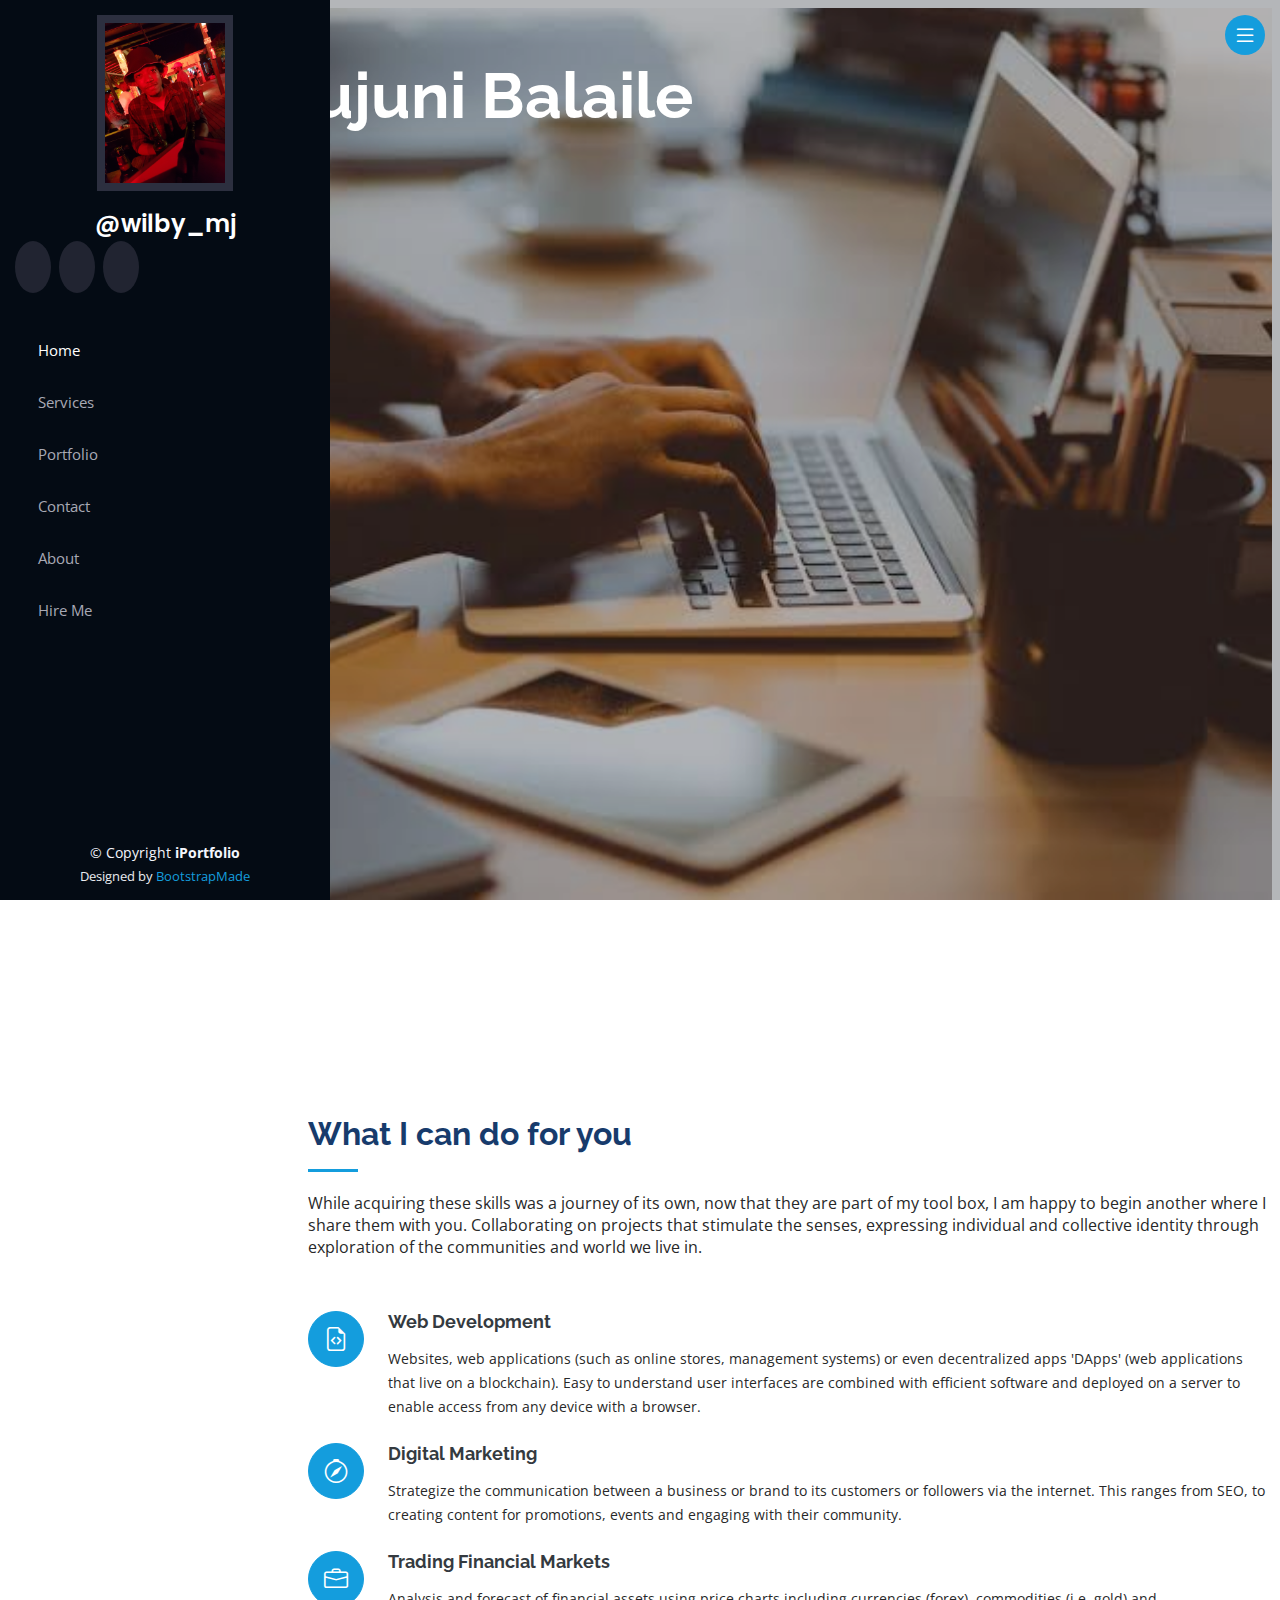
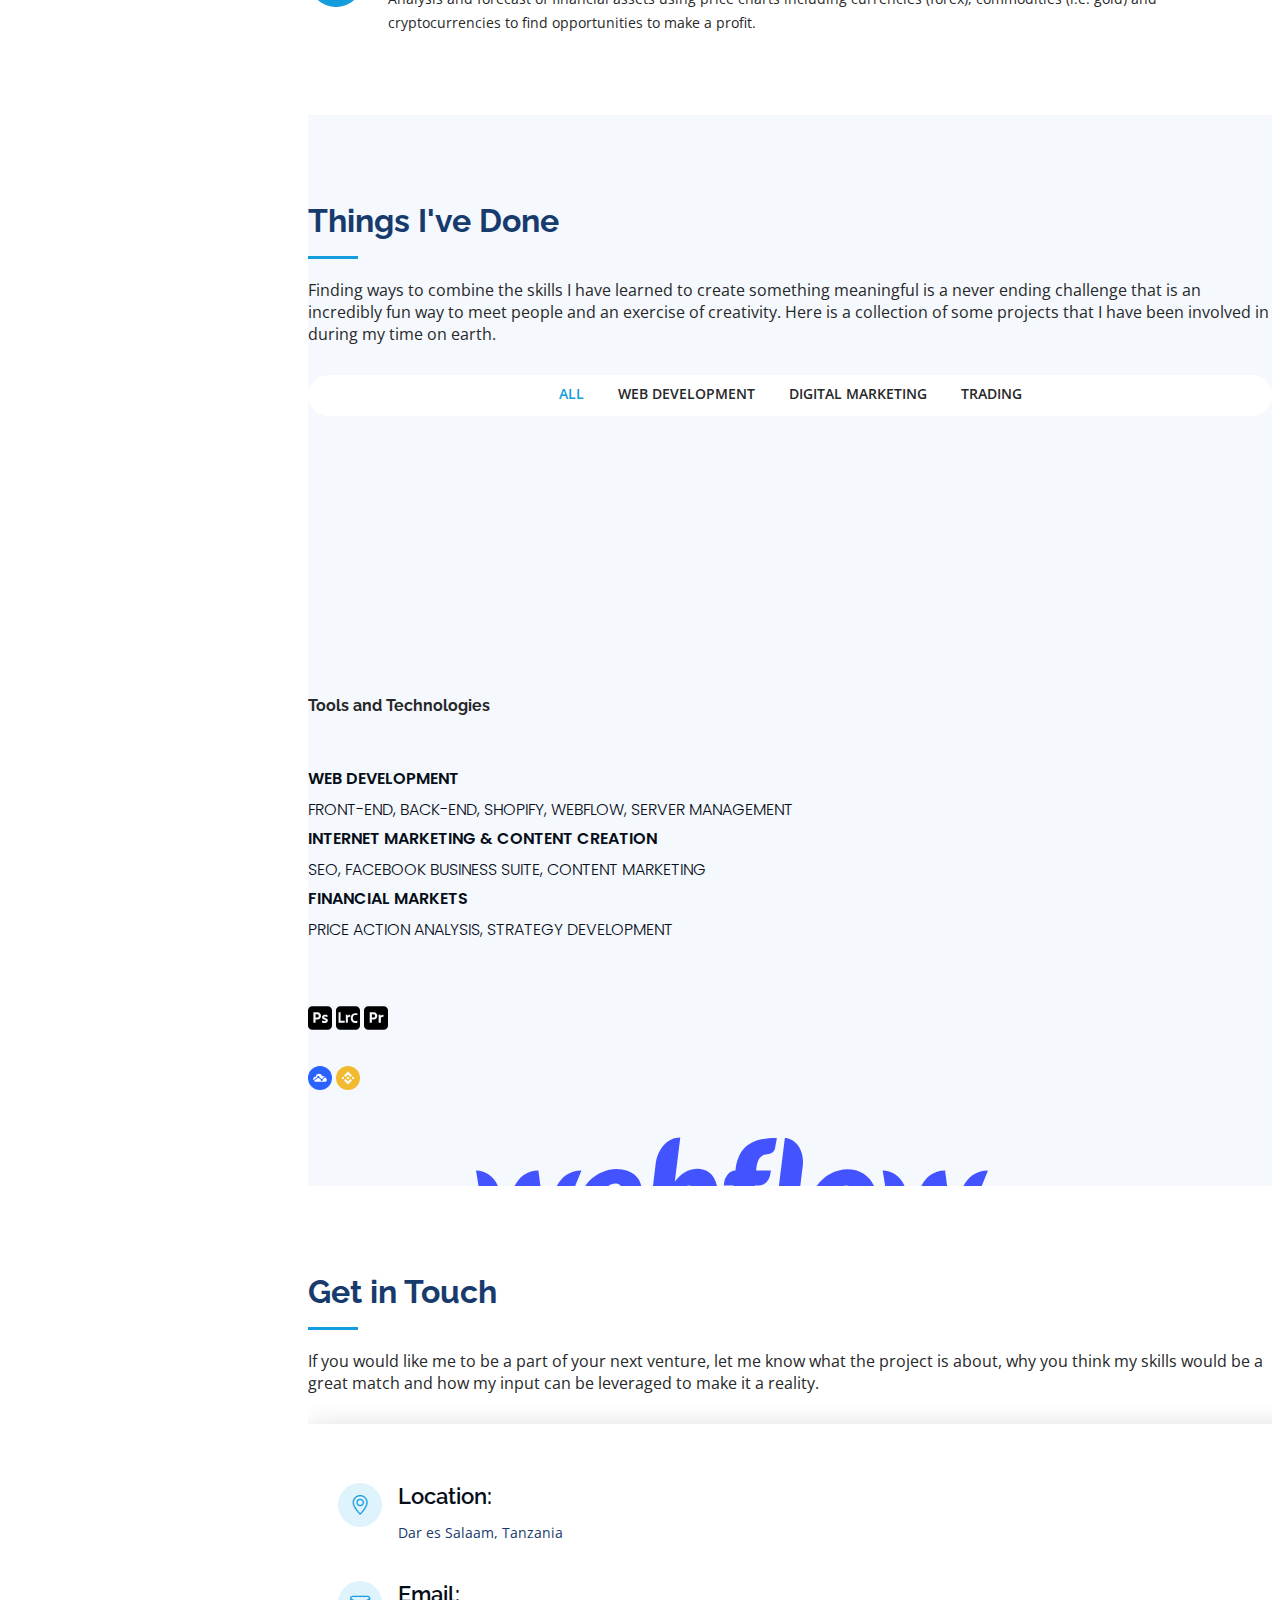
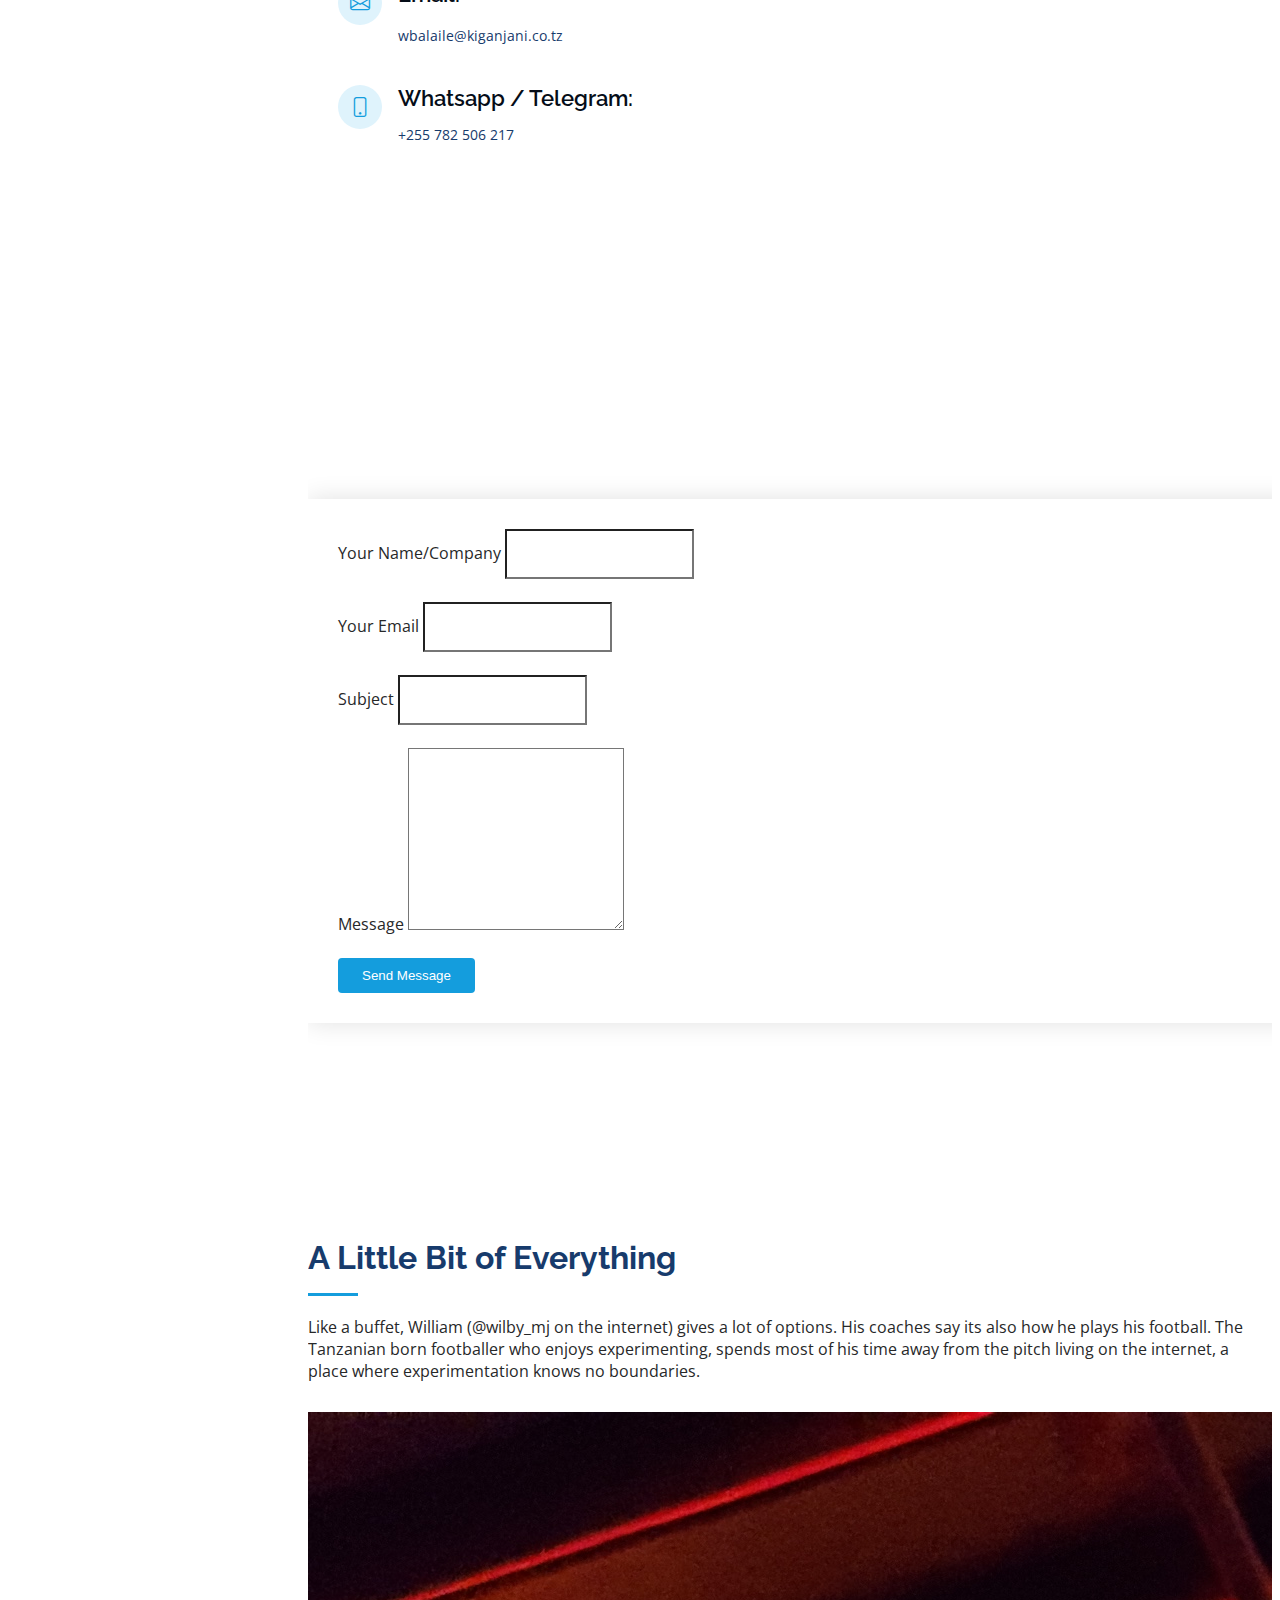
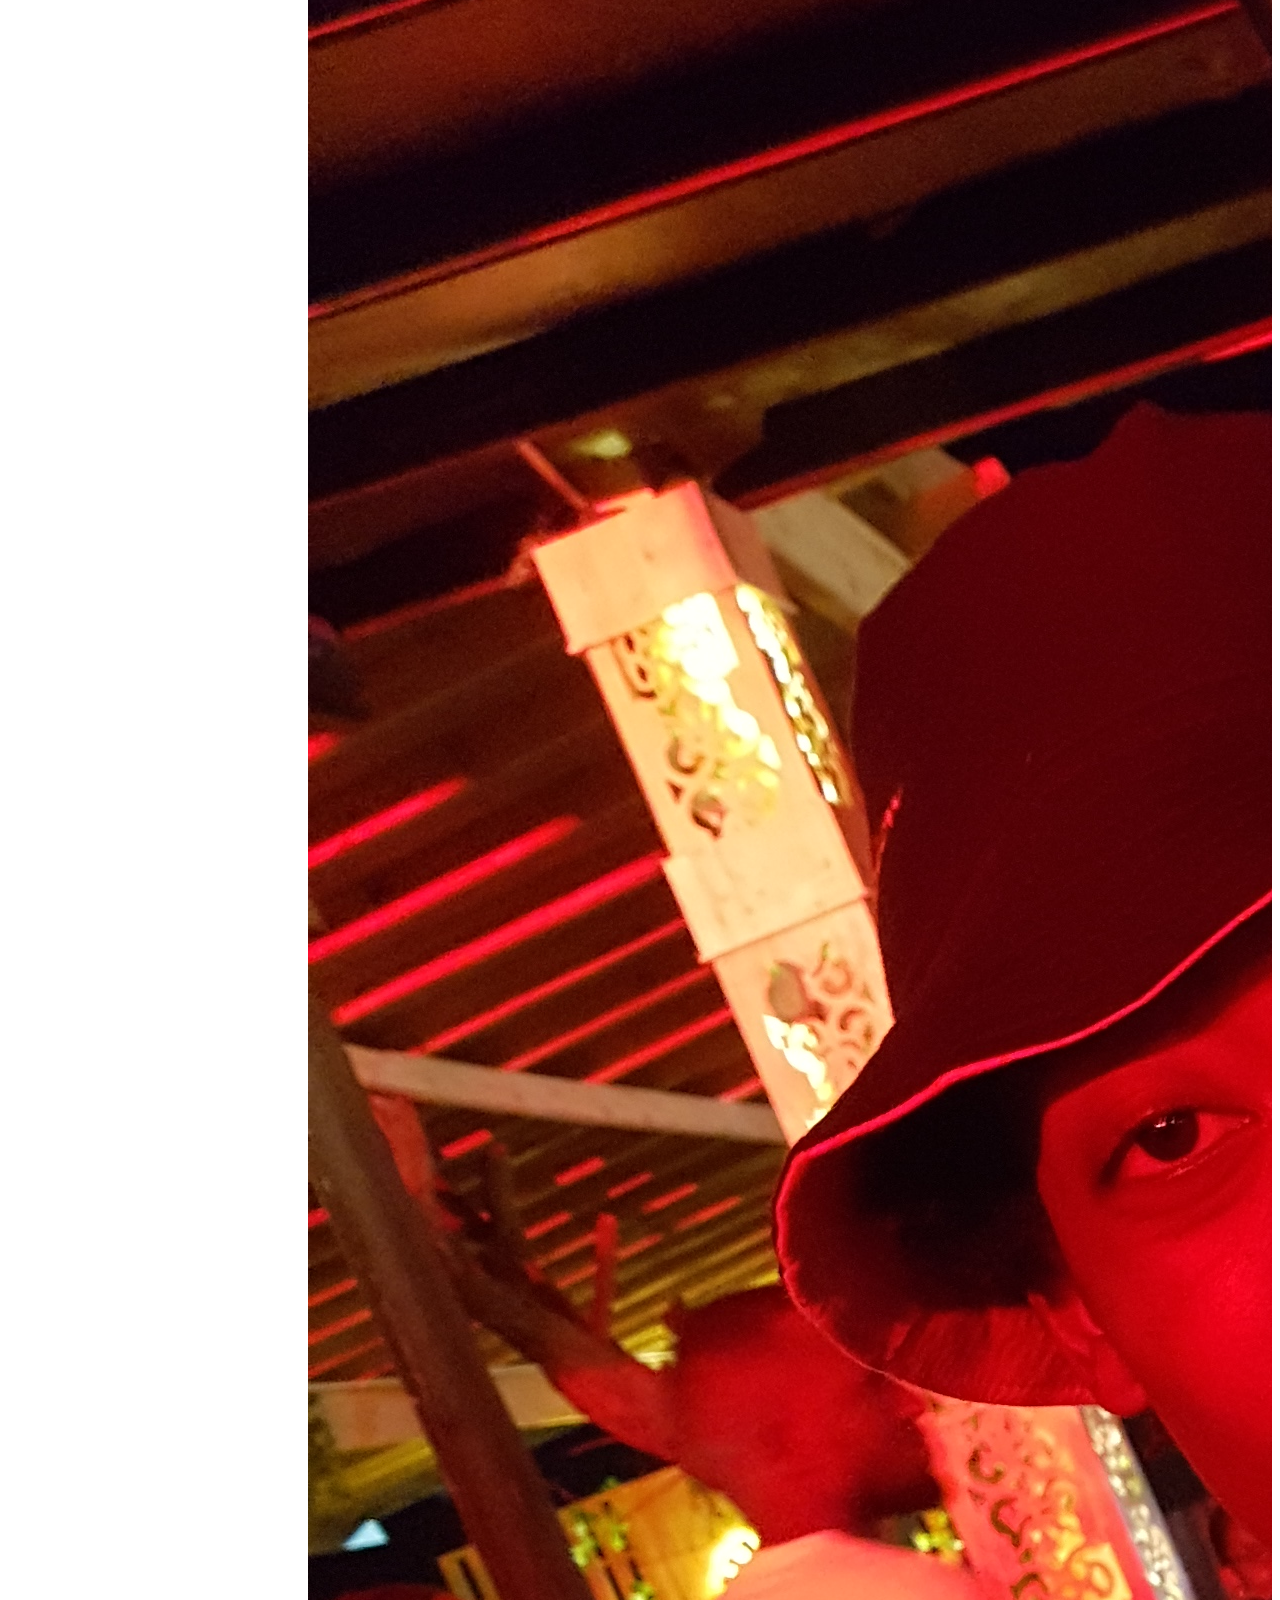
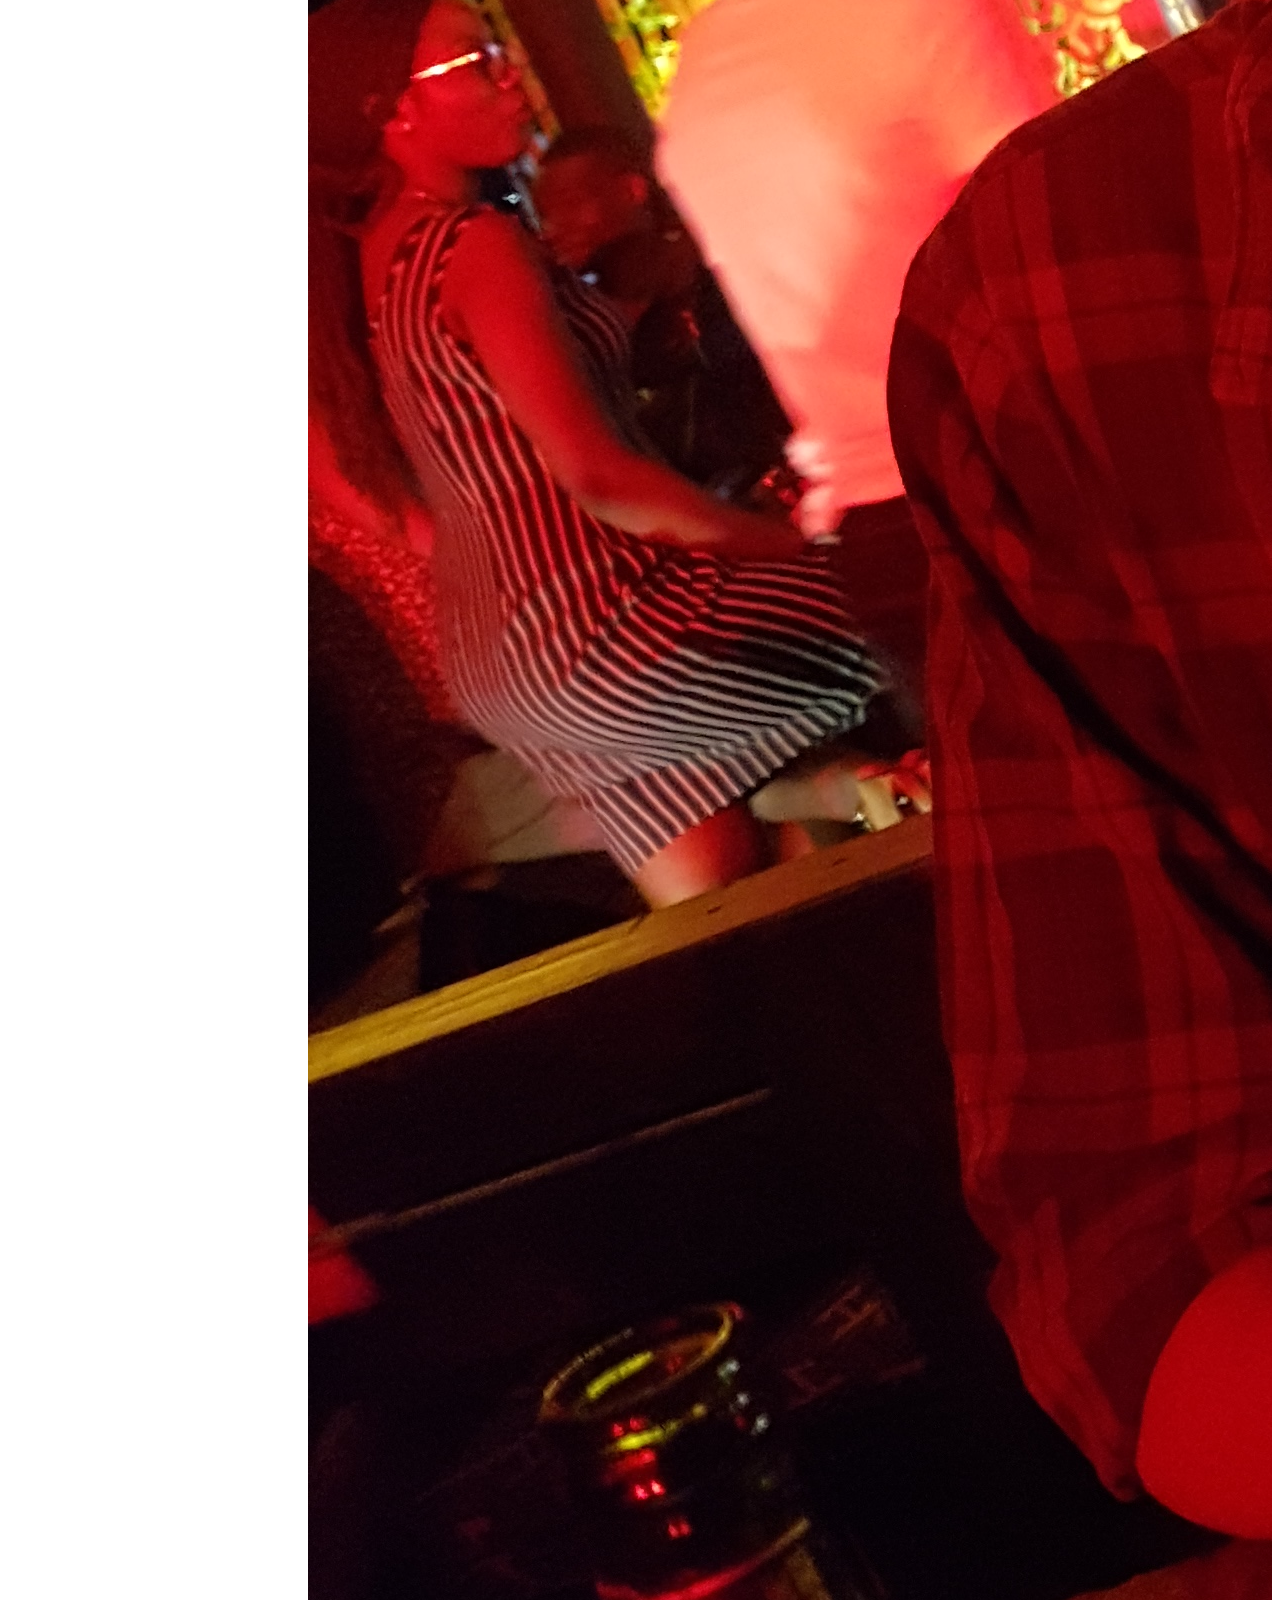
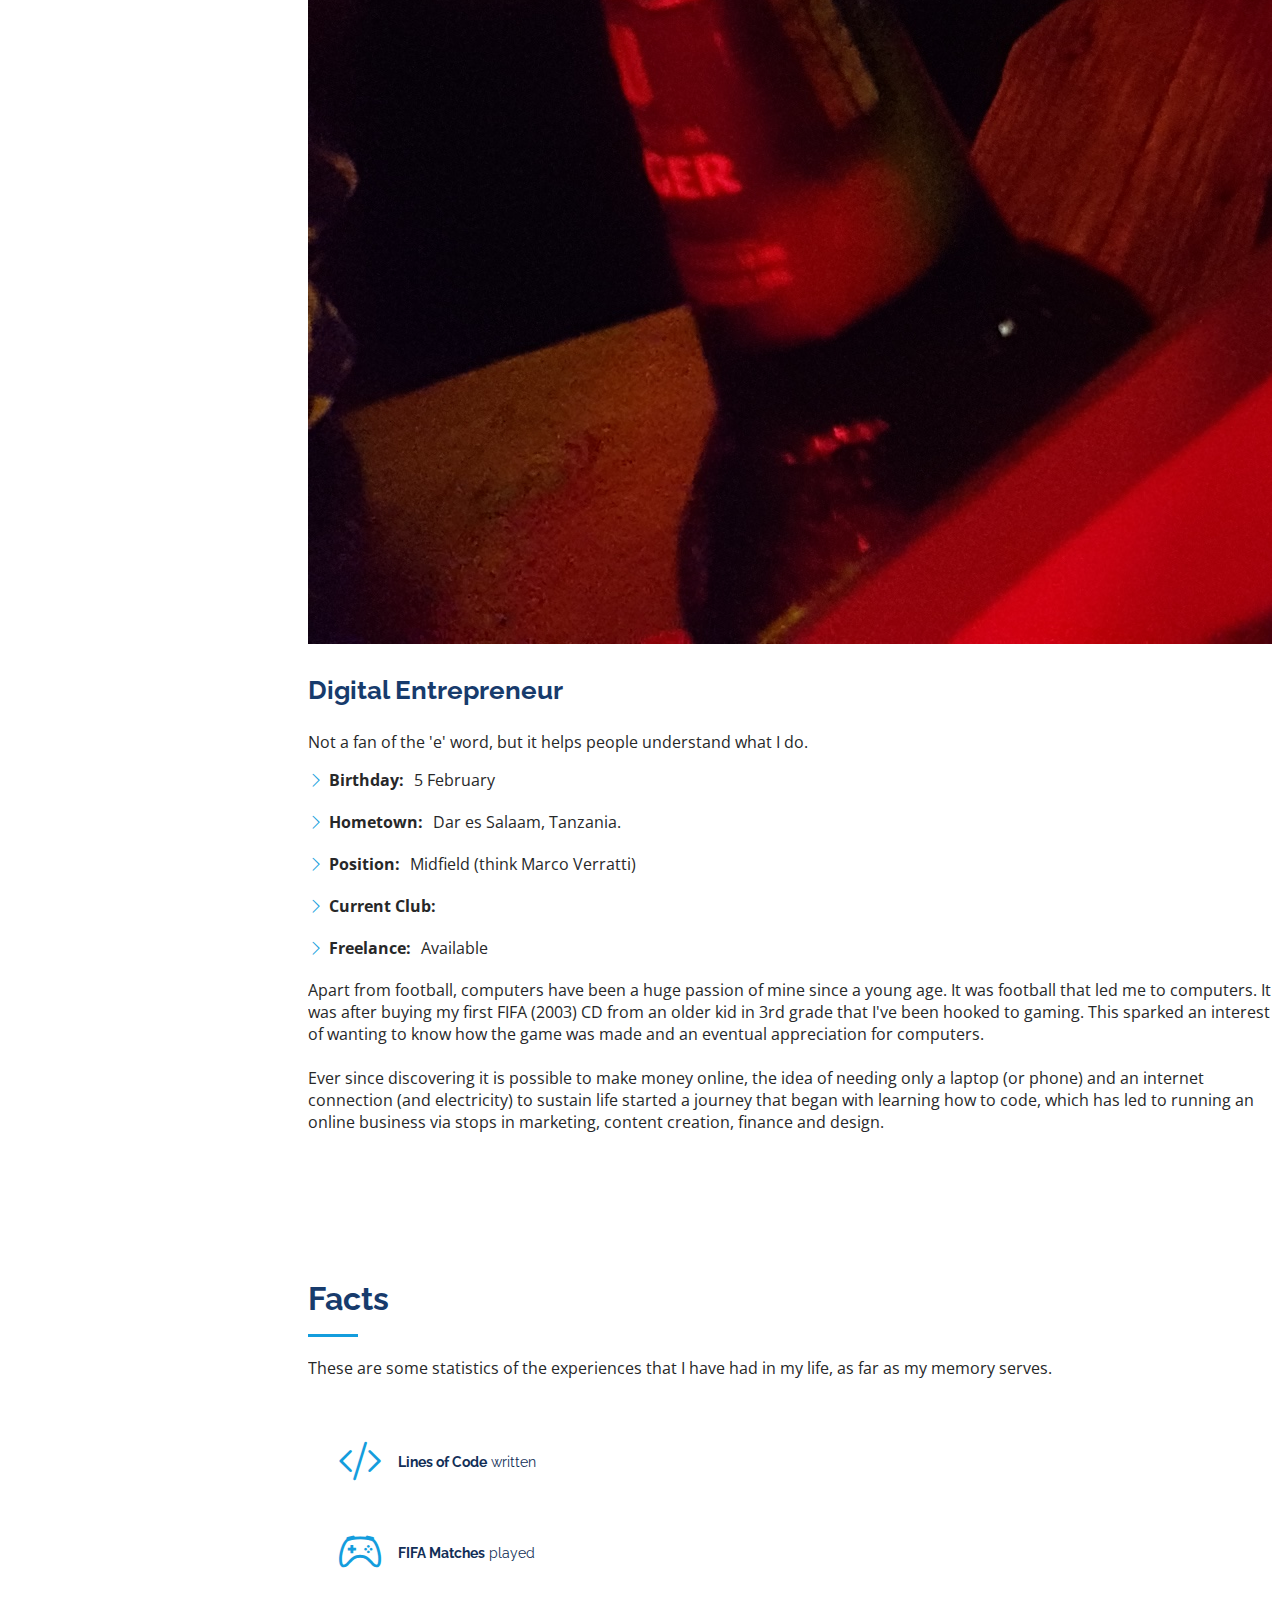
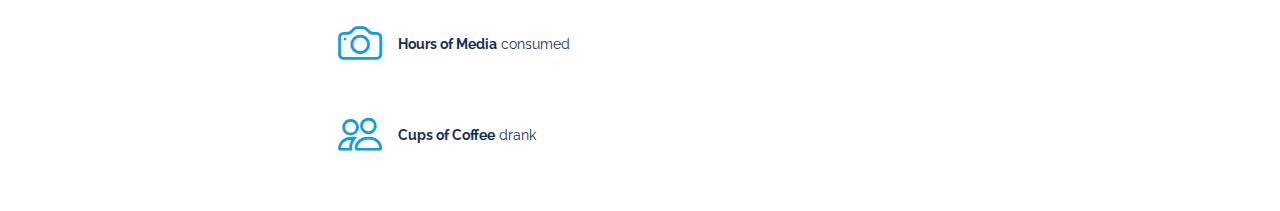
==== commit 2fe30cf9: "Update index.html" ====
--- a/index.html
+++ b/index.html
@@ -111,16 +111,16 @@
             <div class="icon"><i class="bi bi-file-earmark-code"></i></div>
             <h4 class="title"><a href="">Web Development</a></h4>
             <p class="description">
-              Build websites and web applications (such as online stores, management systems) or even decentralized apps 'DApps' (web
-              applications that live on a blockchain). I integrate easy to understand user interfaces with code that runs the software
-              and deploy it on to a server to enable access from any device with a browser. 
+              Websites, web applications (such as online stores, management systems) or even decentralized apps 'DApps' (web
+              applications that live on a blockchain). Easy to understand user interfaces are combined with efficient software
+              and deployed on a server to enable access from any device with a browser. 
             </p>
           </div>
           <div class="col-lg-4 col-md-6 icon-box" data-aos="fade-up" data-aos-delay="200">
             <div class="icon"><i class="bi bi-compass"></i></div>
             <h4 class="title"><a href="">Digital Marketing</a></h4>
             <p class="description">
-              Strategize the communication between a business or brand and its customers or followers via the internet. This ranges
+              Strategize the communication between a business or brand to its customers or followers via the internet. This ranges
               from SEO, to creating content for promotions, events and engaging with their community. 
             </p>
           </div>
@@ -128,8 +128,8 @@
             <div class="icon"><i class="bi bi-briefcase"></i></div>
             <h4 class="title"><a href="">Trading Financial Markets</a></h4>
             <p class="description">
-              Analysis and forecast of price charts for financial assets including currencies (forex), commodities (gold, oil, 
-              agricultural products) or cryptocurrencies to find opportunities to make a profit.
+              Analysis and forecast of financial assets using price charts including currencies (forex), commodities (i.e. gold) 
+              and cryptocurrencies to find opportunities to make a profit.
             </p>
           </div>
           <!-- Add on activities for later -->
@@ -138,21 +138,21 @@
             <div class="icon"><i class="bi bi-film"></i></i></div>
             <h4 class="title"><a href="">Content Creation</a></h4>
             <p class="description">
-              
+              Videos and photo capture. Post production.
             </p>
           </div>
           <div class="col-lg-4 col-md-6 icon-box" data-aos="fade-up" data-aos-delay="500">
             <div class="icon"><i class="bi bi-soundwave"></i></div>
             <h4 class="title"><a href="">Audio Production</a></h4>
             <p class="description">
-
+              Mixing and mastering.
             </p>
           </div>
           <div class="col-lg-4 col-md-6 icon-box" data-aos="fade-up" data-aos-delay="100">
             <div class="icon"><i class="bi bi-palette"></i></div>
             <h4 class="title"><a href="">Web Design</a></h4>
             <p class="description">
-              Creation of minimalist User Interfaces that are easy to use and beautiful to look at.
+              Creation of minimalist User Interfaces that are easy to use and beautiful to look at. UX/UI)
             </p>
           </div>
             -->
@@ -324,22 +324,24 @@
             <!-- Tools & Technologies Icons -->
             
             <div class="progress">
-                <span><img src="assets/icons/vue-dot-js-svgrepo-com.svg" alt=""></span>
-                <span><img src="assets/icons/node-dot-js-svgrepo-com.svg" alt=""></span>
-                <span><img src="assets/icons/mongodb-svgrepo-com.svg" alt=""></span>
-                <span><img src="assets/icons/express-svgrepo-com.svg" alt=""></span>
-                <span><img src="assets/icons/python-svgrepo-com.svg" alt=""></span>
-                <span><img src="assets/icons/mysql-svgrepo-com.svg" alt=""></span>
-                <span><img src="assets/icons/shopify-svgrepo-com.svg" alt=""></span>
-                <span><img src="assets/icons/git-svgrepo-com.svg" alt=""></span>
+              <span><img src="assets/icons/mongodb-svgrepo-com.svg" alt=""></span>
+              <span><img src="assets/icons/express-svgrepo-com.svg" alt=""></span>
+              <span><img src="assets/icons/vue-dot-js-svgrepo-com.svg" alt=""></span>
+              <span><img src="assets/icons/node-dot-js-svgrepo-com.svg" alt=""></span>
+
+              <span><img src="assets/icons/python-svgrepo-com.svg" alt=""></span>
+              <span><img src="assets/icons/mysql-svgrepo-com.svg" alt=""></span>
+              
+              <span><img src="assets/icons/webflow-svgrepo-com.svg" alt=""></span>
+              <span><img src="assets/icons/shopify-svgrepo-com.svg" alt=""></span>
             </div>
 
             <div class="progress">
               <span><img src="assets/icons/adobe-photoshop-svgrepo-com.svg" alt=""></span>
               <span><img src="assets/icons/adobe-lightroom-classic-svgrepo-com.svg" alt=""></span>
               <span><img src="assets/icons/adobepremierepro-svgrepo-com.svg" alt=""></span>
-              <span>Ableton,</span>
-              <span>Cubase</span>
+              <!-- <span></span> Ableton
+              <span></span> Cubase -->
             </div>
 
             <div class="progress">
@@ -461,19 +463,19 @@
               <div class="address">
                 <i class="bi bi-geo-alt"></i>
                 <h4>Location:</h4>
-                <p>Buni Hub. <br> Dar es Salaam, Tanzania</p>
+                <p>Dar es Salaam, Tanzania</p>
               </div>
 
               <div class="email">
                 <i class="bi bi-envelope"></i>
                 <h4>Email:</h4>
-                <p>wilby_mj@icloud.com</p>
+                <p>wbalaile@kiganjani.co.tz</p>
               </div>
 
               <div class="phone">
                 <i class="bi bi-phone"></i>
-                <h4>Call:</h4>
-                <p>+255 759 044 654</p>
+                <h4>Whatsapp / Telegram:</h4>
+                <p>+255 782 506 217</p>
               </div>
 
               <iframe src="https://www.google.com/maps/embed?pb=!1m14!1m8!1m3!1d15847.843425078305!2d39.241261!3d-6.774619!3m2!1i1024!2i768!4f13.1!3m3!1m2!1s0x0%3A0xa048ed7bf4363a72!2sBuni%20Innovation%20Hub!5e0!3m2!1sen!2stz!4v1625842293283!5m2!1sen!2stz" frameborder="0" style="border:0; width: 100%; height: 290px;" allowfullscreen></iframe>
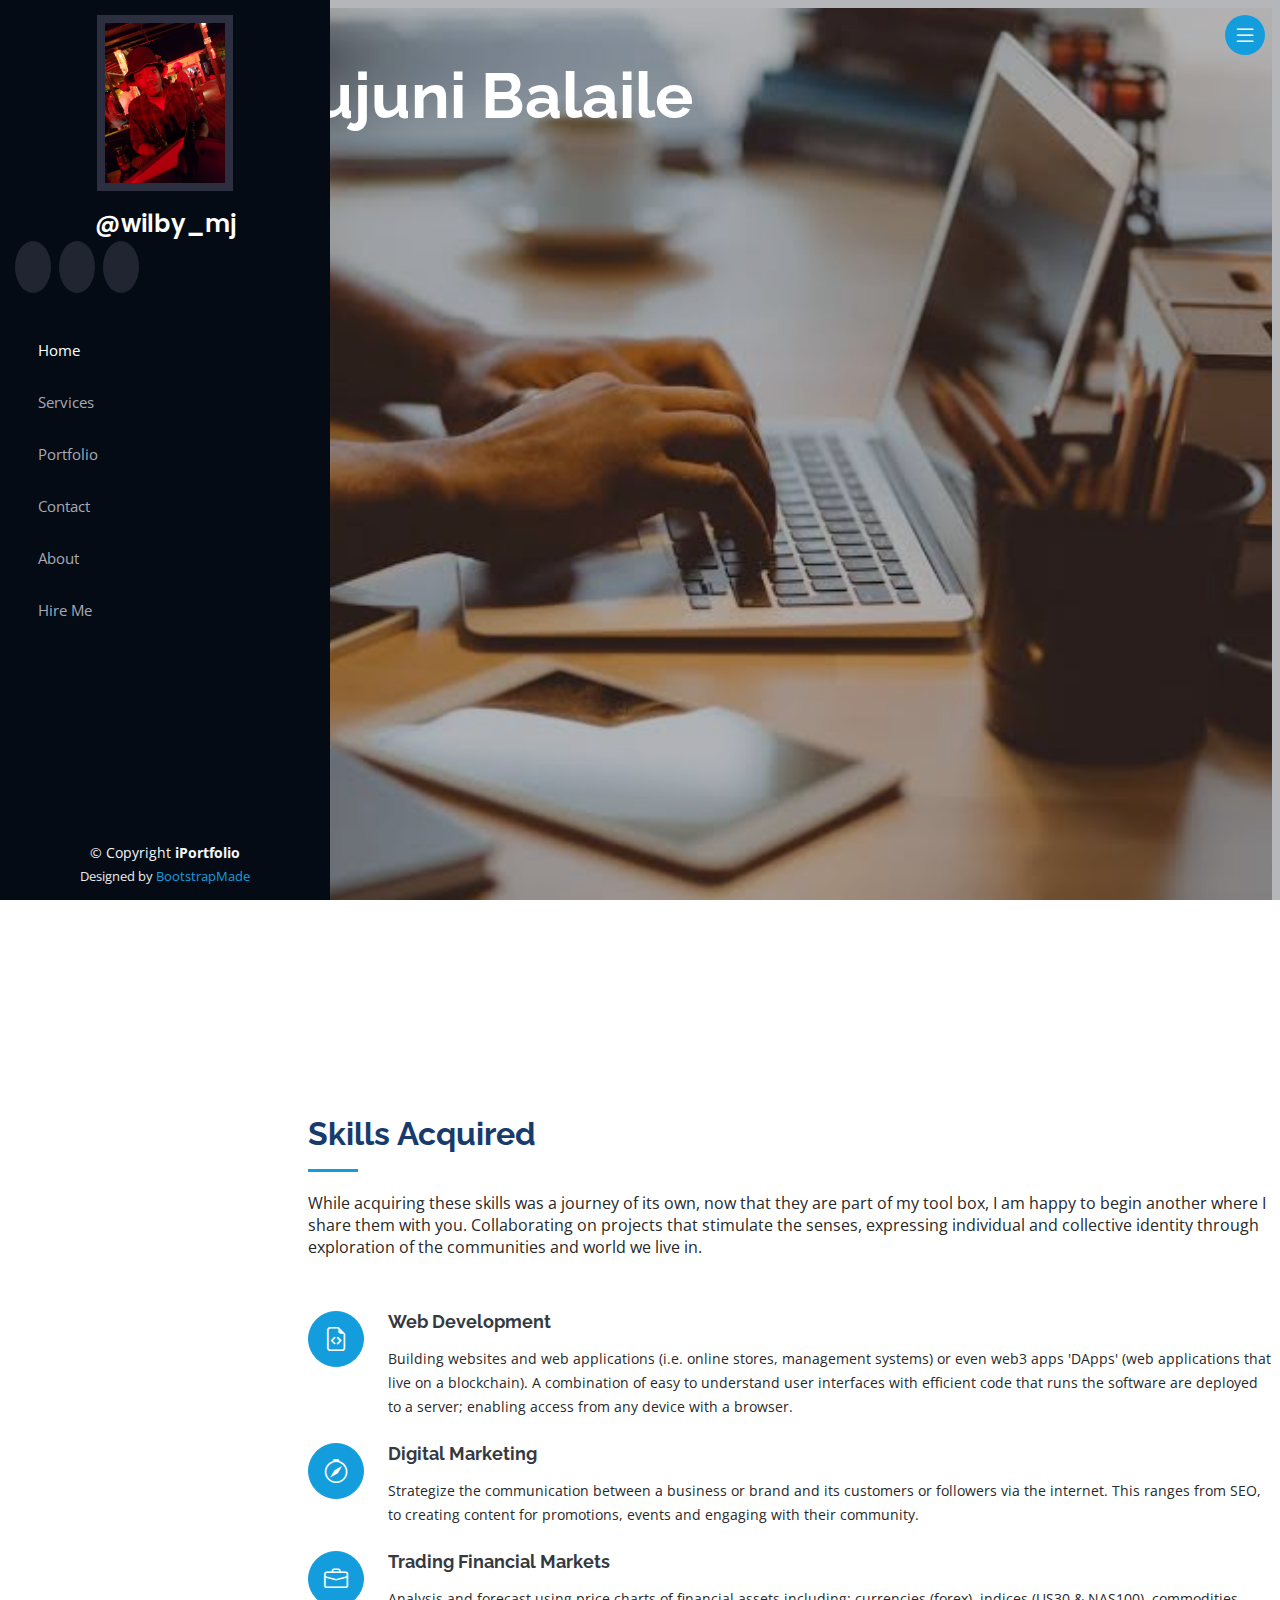
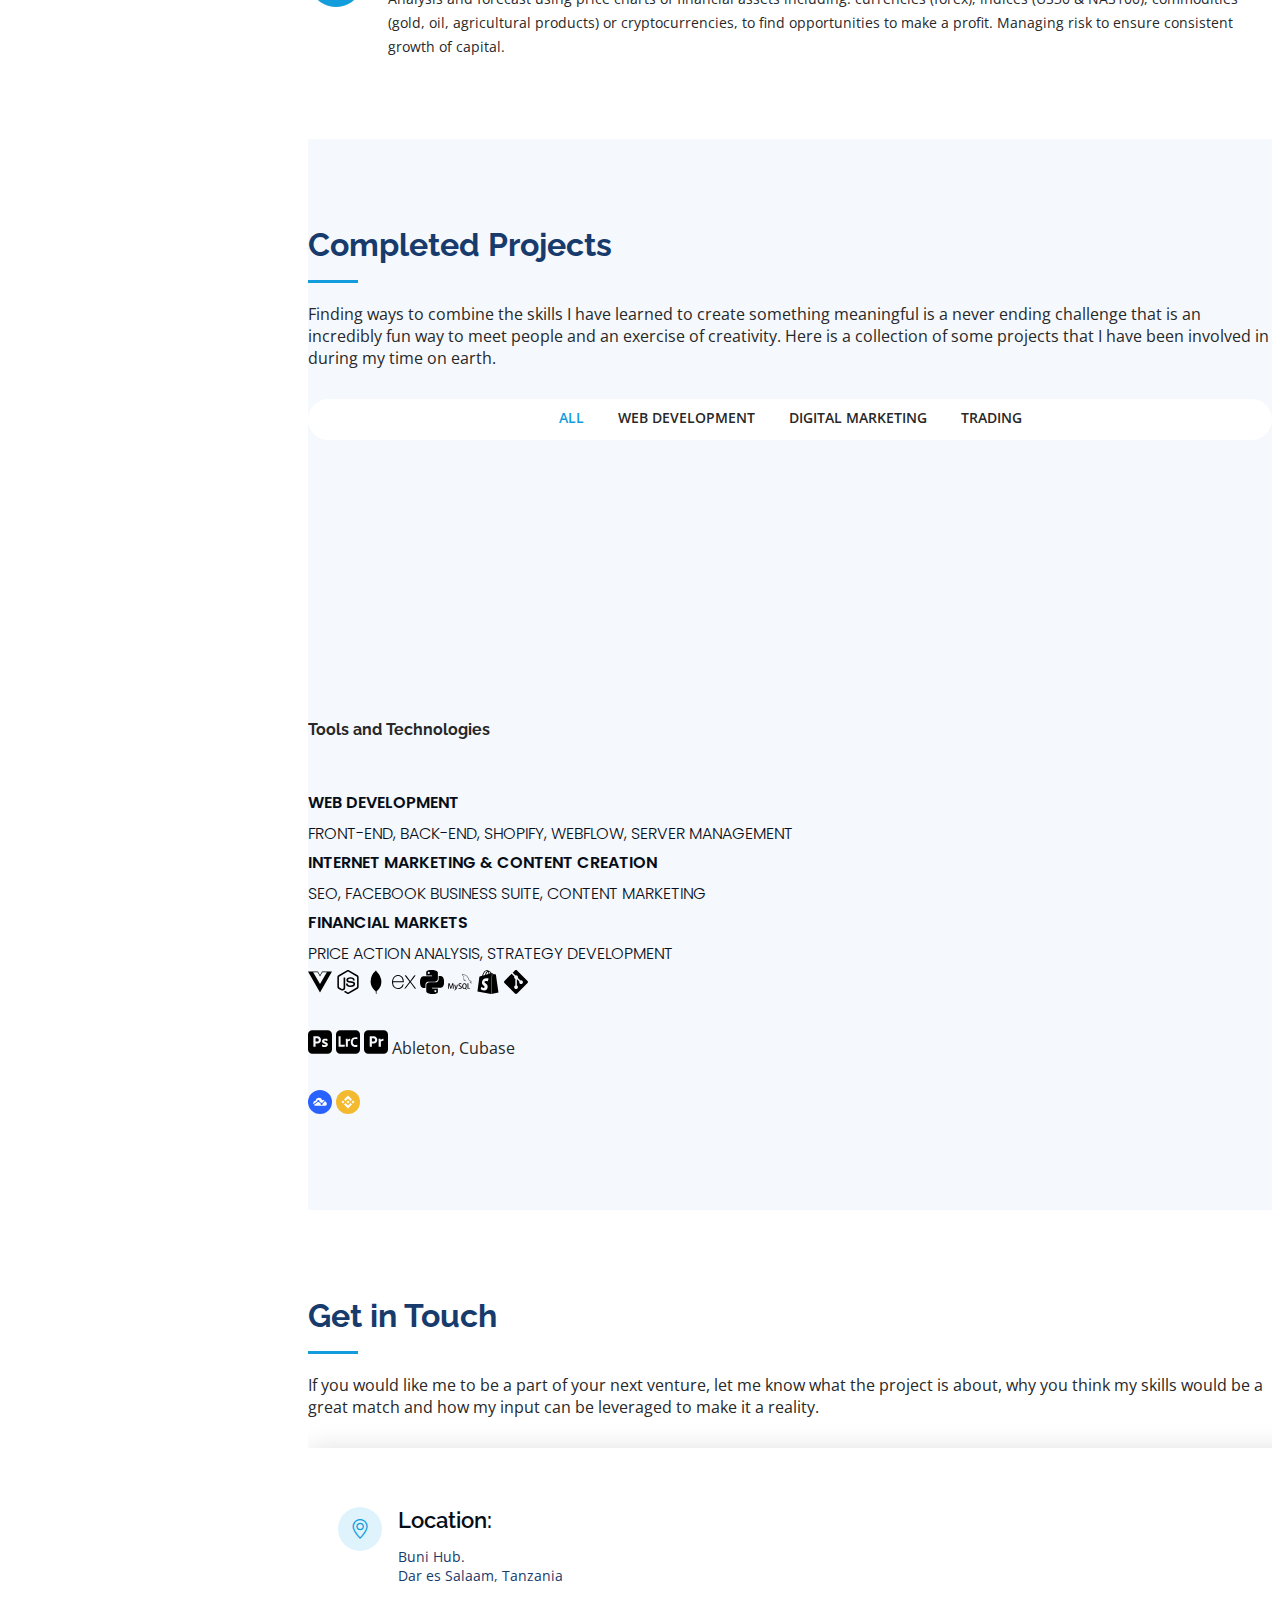
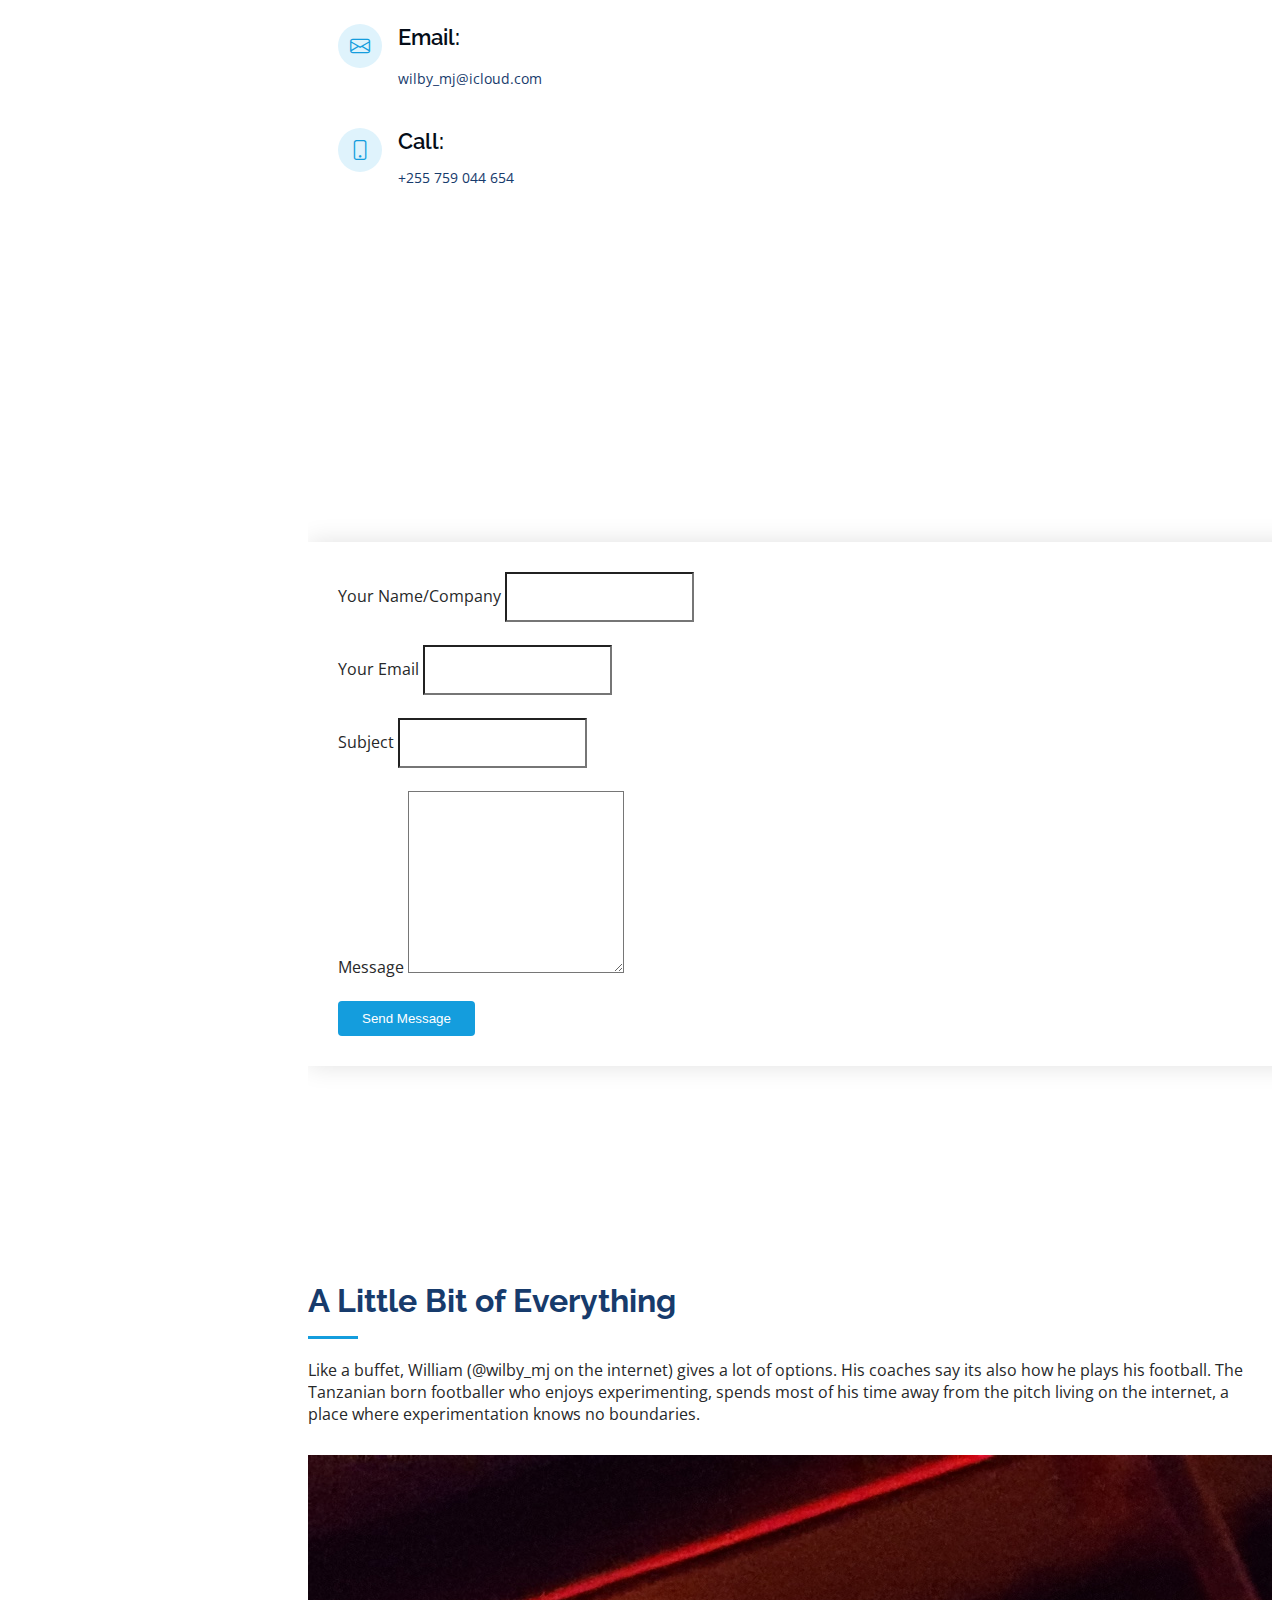
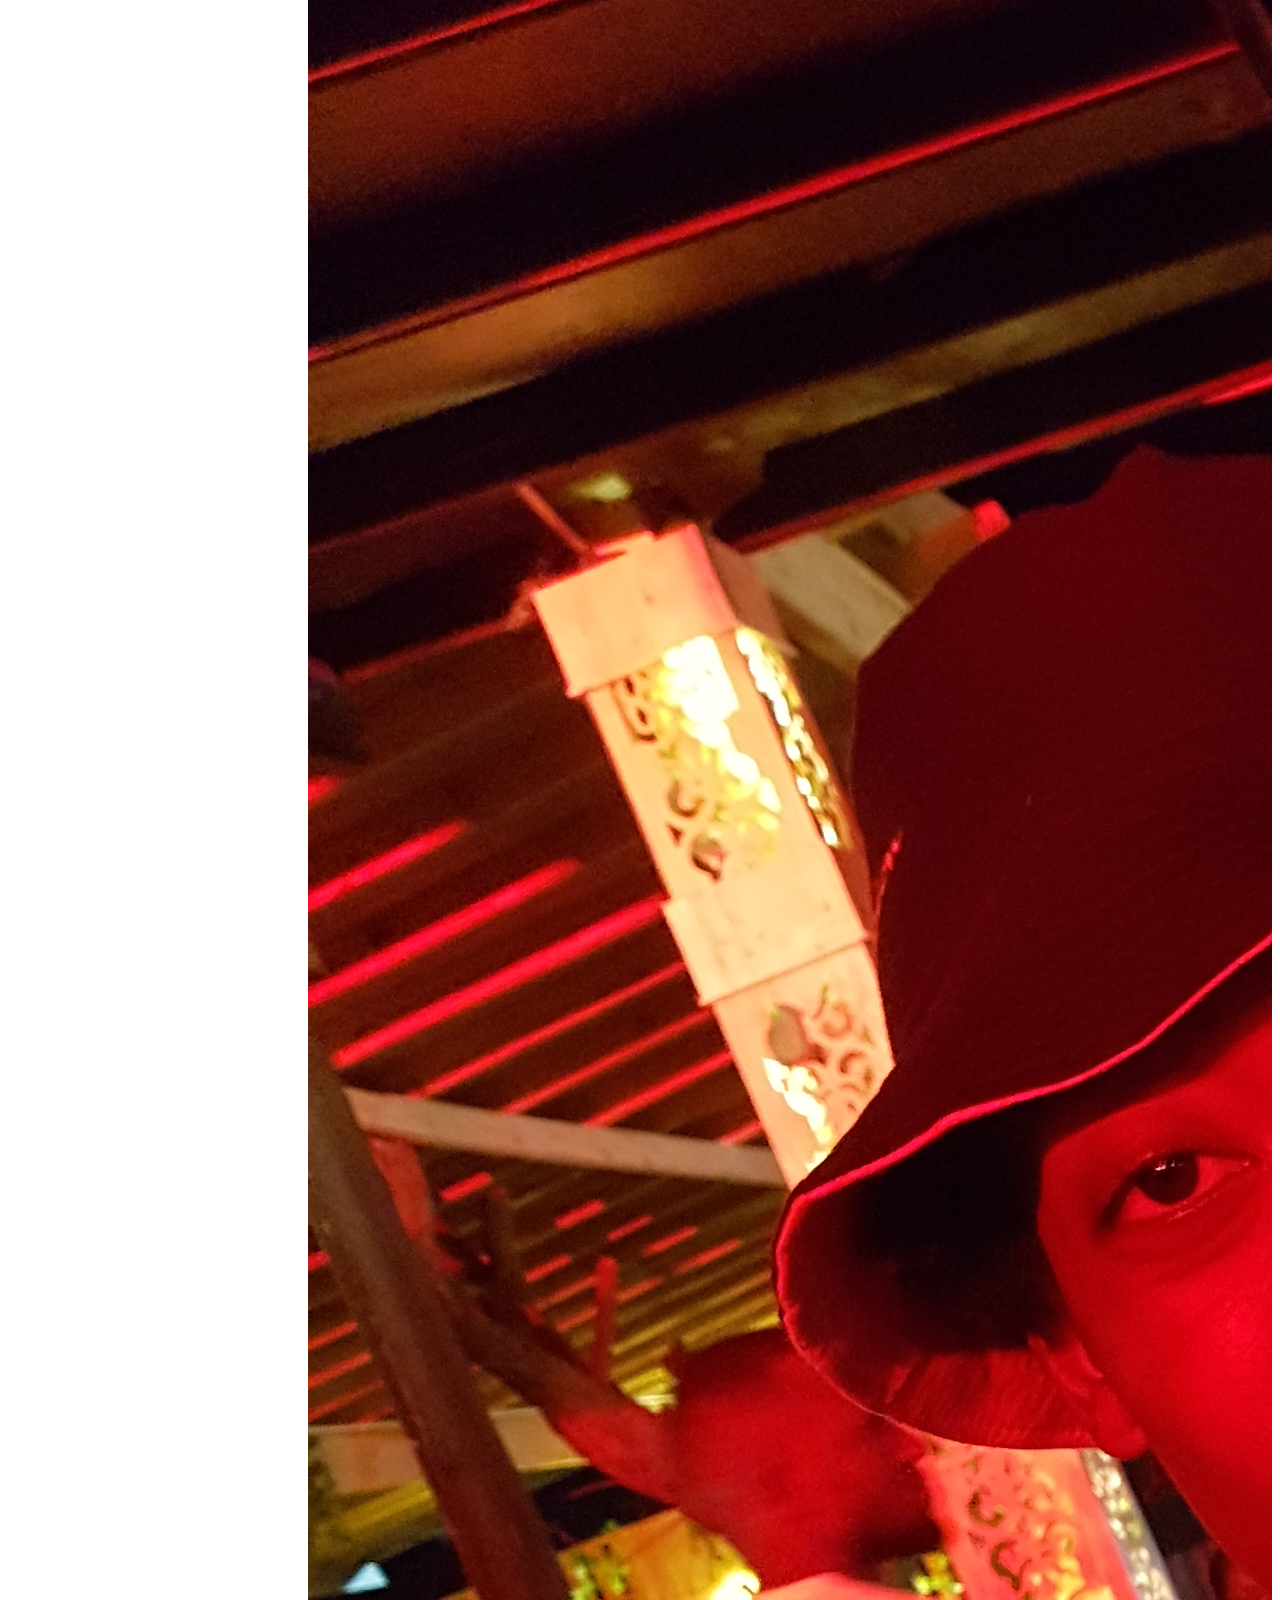
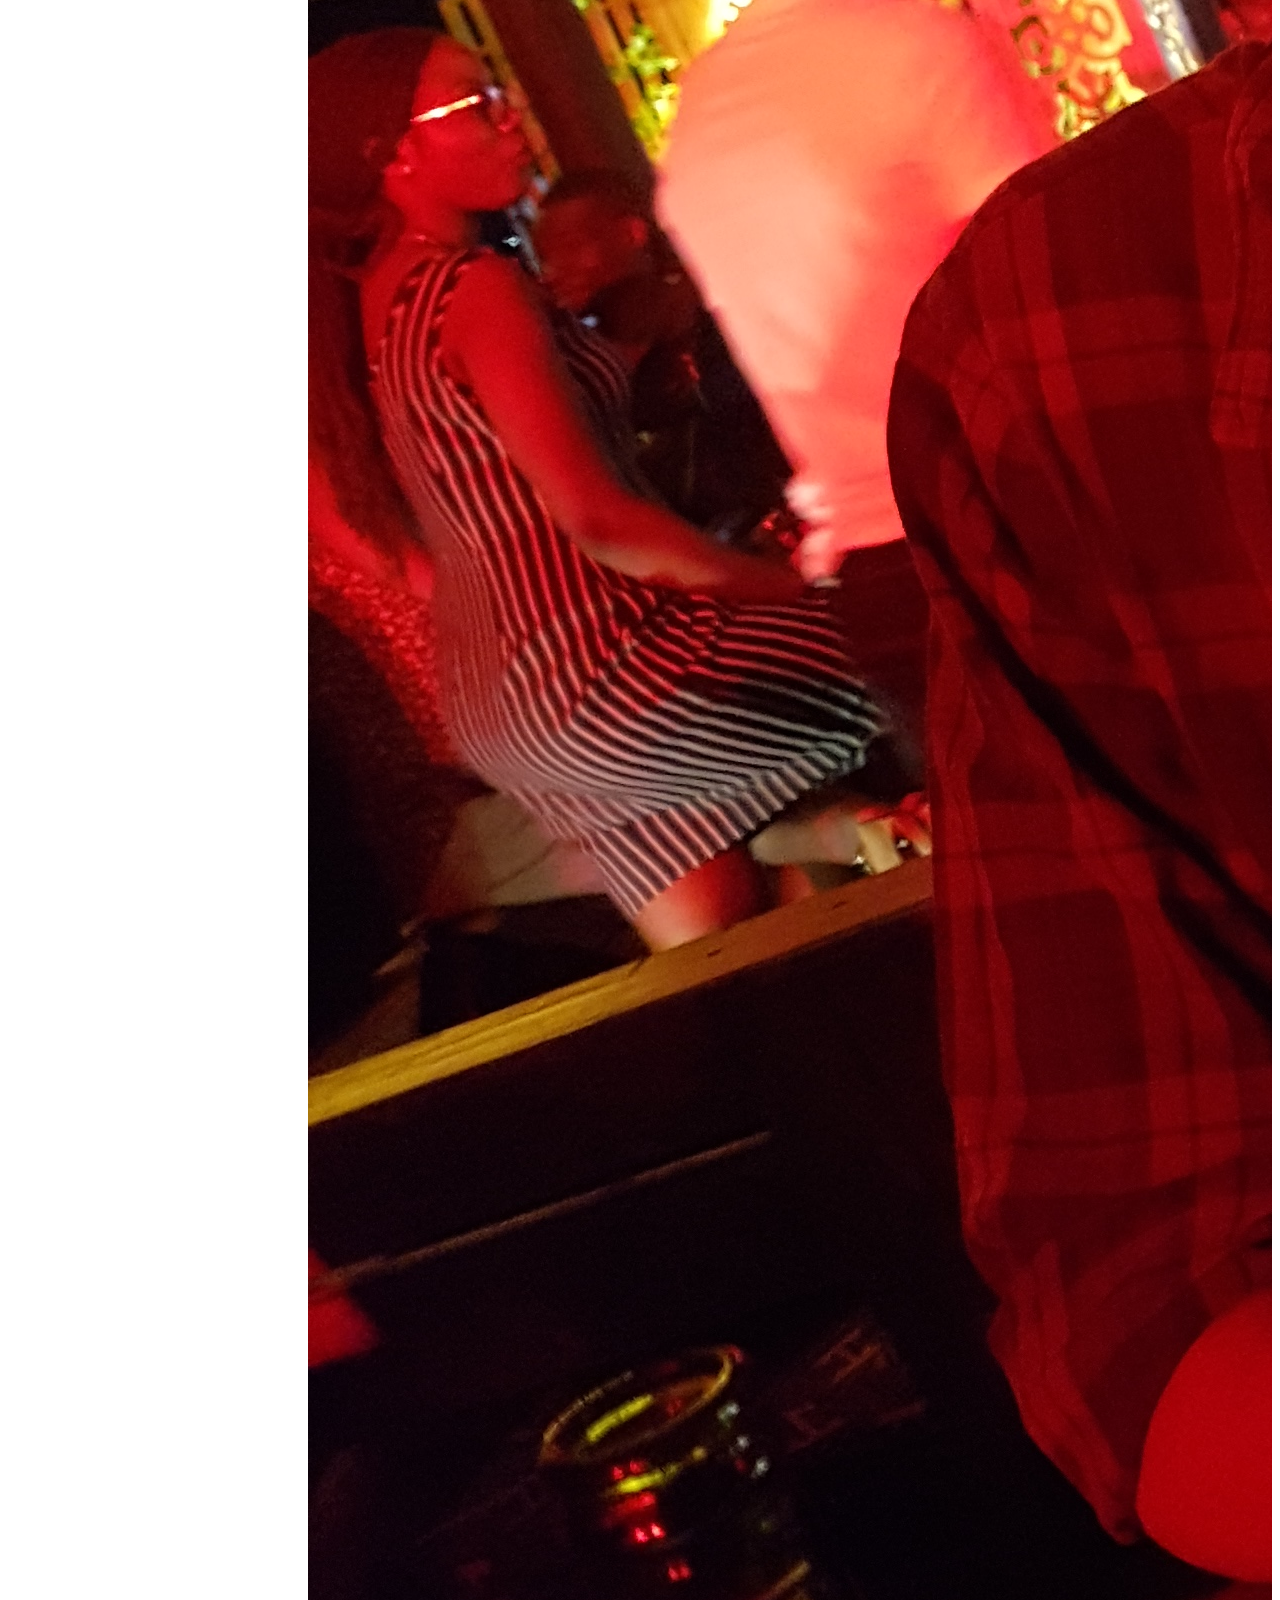
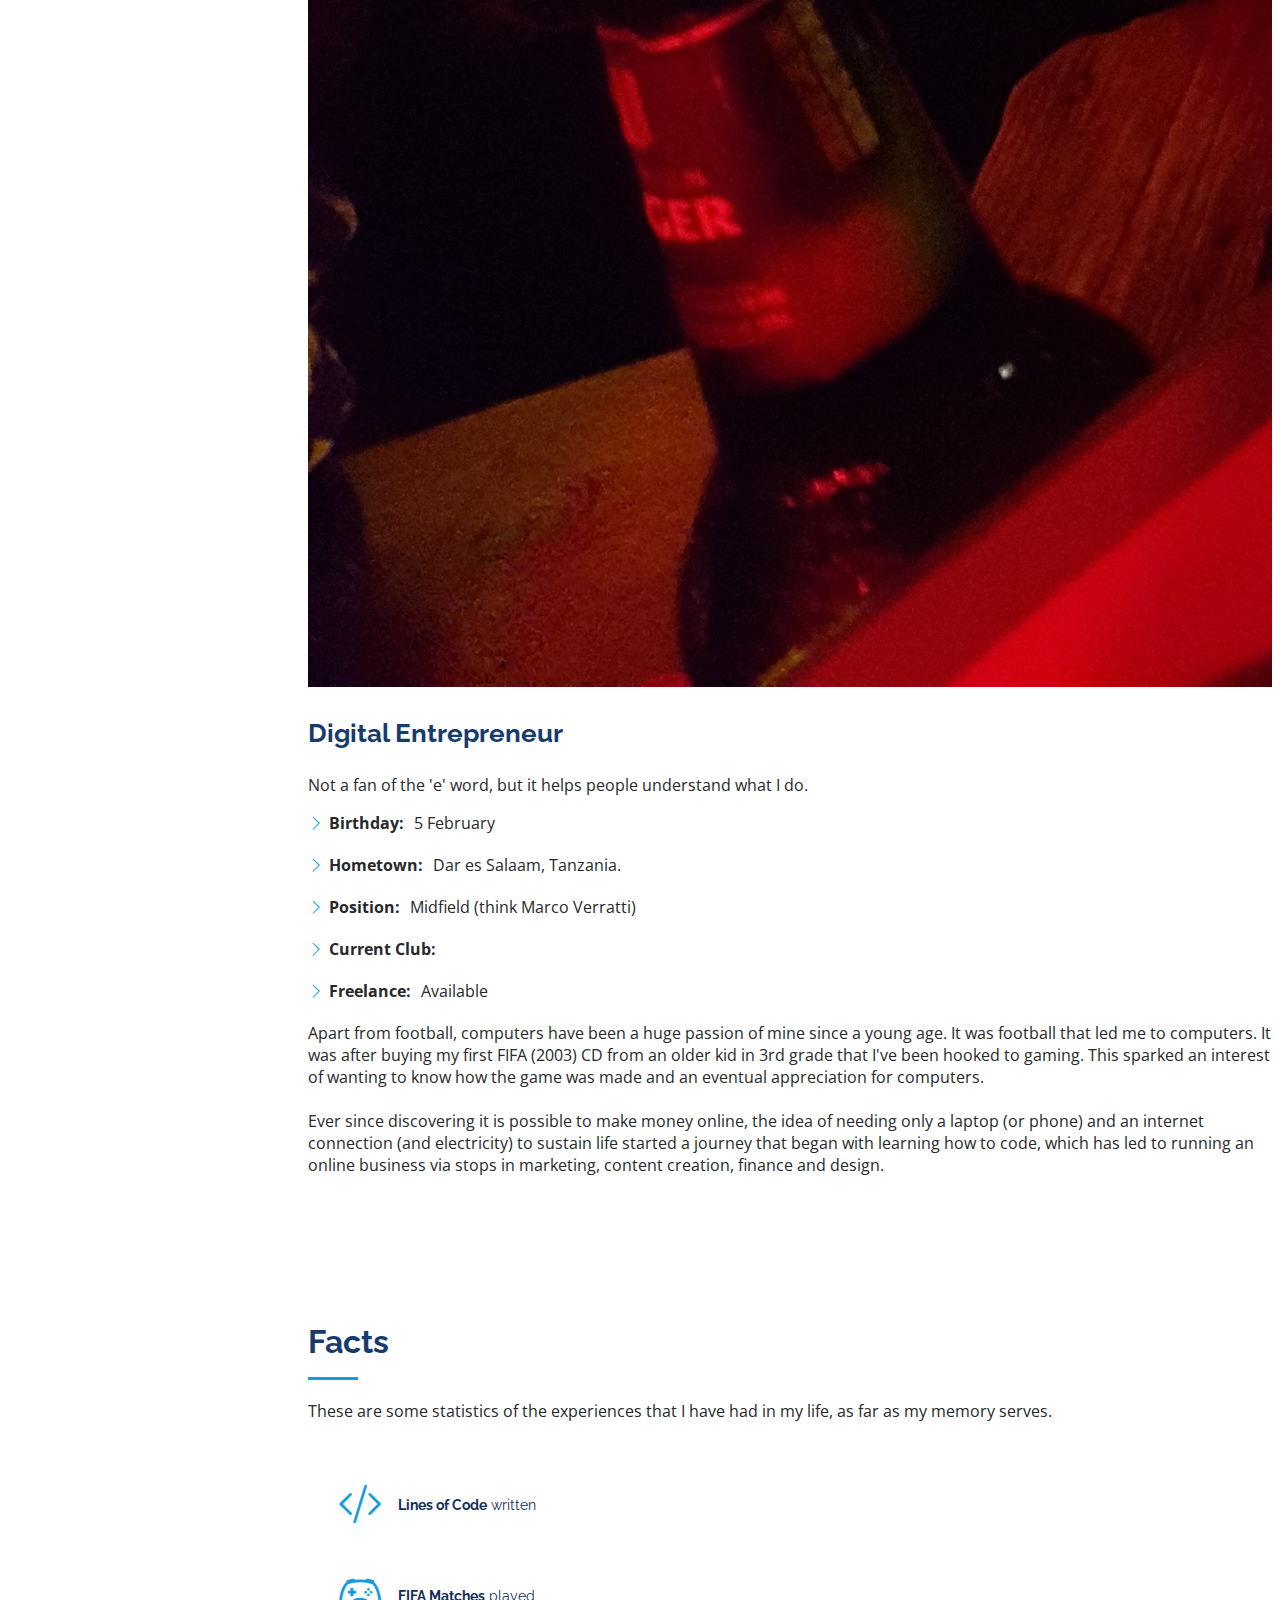
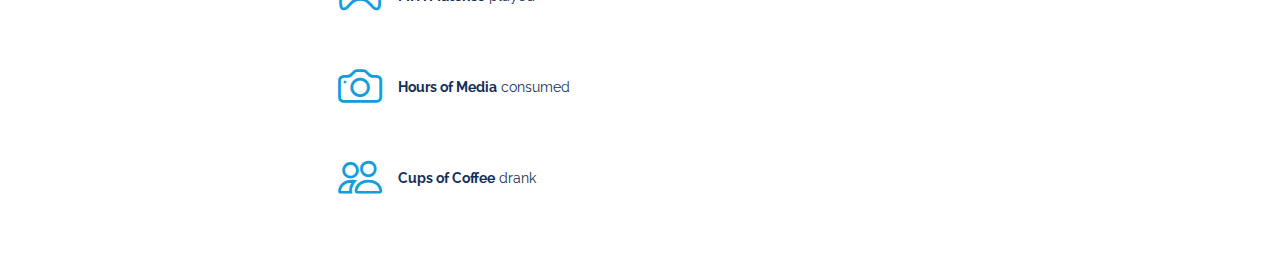
==== commit 532c04d1: "Copy editing" ====
--- a/index.html
+++ b/index.html
@@ -75,7 +75,7 @@
           <li><a href="#portfolio" class="nav-link scrollto"><i class="bx bx-book-content"></i> <span>Portfolio</span></a></li>
           <li><a href="#contact" class="nav-link scrollto"><i class="bx bx-envelope"></i> <span>Contact</span></a></li>
           <li><a href="#about" class="nav-link scrollto"><i class="bx bx-user"></i> <span>About</span></a></li>
-          <li><a href="#" class="nav-link scrollto btn btn-outline-secondary"><i class="bx bx-file-blank"></i> <span>Hire Me</span></a></li>
+          <li><a href="assets/Profile.pdf" class="nav-link scrollto btn btn-outline-secondary"><i class="bx bx-file-blank"></i> <span>Hire Me</span></a></li>
         </ul>
       </nav><!-- .nav-menu -->
     </div>
@@ -98,7 +98,7 @@
       <div class="container">
 
         <div class="section-title">
-          <h2>What I can do for you</h2>
+          <h2>Skills Acquired</h2>
           <p>
             While acquiring these skills was a journey of its own, now that they are part of my tool box, I am happy 
             to begin another where I share them with you. Collaborating on projects that stimulate the senses, 
@@ -111,16 +111,16 @@
             <div class="icon"><i class="bi bi-file-earmark-code"></i></div>
             <h4 class="title"><a href="">Web Development</a></h4>
             <p class="description">
-              Websites, web applications (such as online stores, management systems) or even decentralized apps 'DApps' (web
-              applications that live on a blockchain). Easy to understand user interfaces are combined with efficient software
-              and deployed on a server to enable access from any device with a browser. 
+              Building websites and web applications (i.e. online stores, management systems) or even web3 apps 'DApps' 
+              (web applications that live on a blockchain). A combination of easy to understand user interfaces with 
+              efficient code that runs the software are deployed to a server; enabling access from any device with a browser. 
             </p>
           </div>
           <div class="col-lg-4 col-md-6 icon-box" data-aos="fade-up" data-aos-delay="200">
             <div class="icon"><i class="bi bi-compass"></i></div>
             <h4 class="title"><a href="">Digital Marketing</a></h4>
             <p class="description">
-              Strategize the communication between a business or brand to its customers or followers via the internet. This ranges
+              Strategize the communication between a business or brand and its customers or followers via the internet. This ranges
               from SEO, to creating content for promotions, events and engaging with their community. 
             </p>
           </div>
@@ -128,8 +128,9 @@
             <div class="icon"><i class="bi bi-briefcase"></i></div>
             <h4 class="title"><a href="">Trading Financial Markets</a></h4>
             <p class="description">
-              Analysis and forecast of financial assets using price charts including currencies (forex), commodities (i.e. gold) 
-              and cryptocurrencies to find opportunities to make a profit.
+              Analysis and forecast using price charts of financial assets including: currencies (forex), indices (US30 & NAS100), 
+              commodities (gold, oil, agricultural products) or cryptocurrencies, to find opportunities to make a profit. Managing 
+              risk to ensure consistent growth of capital.
             </p>
           </div>
           <!-- Add on activities for later -->
@@ -138,21 +139,21 @@
             <div class="icon"><i class="bi bi-film"></i></i></div>
             <h4 class="title"><a href="">Content Creation</a></h4>
             <p class="description">
-              Videos and photo capture. Post production.
+              
             </p>
           </div>
           <div class="col-lg-4 col-md-6 icon-box" data-aos="fade-up" data-aos-delay="500">
             <div class="icon"><i class="bi bi-soundwave"></i></div>
             <h4 class="title"><a href="">Audio Production</a></h4>
             <p class="description">
-              Mixing and mastering.
+
             </p>
           </div>
           <div class="col-lg-4 col-md-6 icon-box" data-aos="fade-up" data-aos-delay="100">
             <div class="icon"><i class="bi bi-palette"></i></div>
             <h4 class="title"><a href="">Web Design</a></h4>
             <p class="description">
-              Creation of minimalist User Interfaces that are easy to use and beautiful to look at. UX/UI)
+              Creation of minimalist User Interfaces that are easy to use and beautiful to look at.
             </p>
           </div>
             -->
@@ -166,7 +167,7 @@
       <div class="container">
 
         <div class="section-title">
-          <h2>Things I've Done</h2>
+          <h2>Completed Projects</h2>
           <p>
             Finding ways to combine the skills I have learned to create something meaningful is a never ending 
             challenge that is an incredibly fun way to meet people and an exercise of creativity. Here is a 
@@ -197,7 +198,7 @@
             </div>
           </div>
 
-          <div class="col-lg-4 col-md-6 portfolio-item filter-trading">
+          <div class="col-lg-4 col-md-6 portfolio-item filter-trading filter-marketing">
             <div class="portfolio-wrap">
               <img src="assets/img/portfolio/bills-bywil-strategy.png" class="img-fluid" alt="">
               <div class="portfolio-links">
@@ -213,7 +214,7 @@
             <div class="portfolio-wrap">
               <img src="assets/img/portfolio/portfolio-3.jpg" class="img-fluid" alt="">
               <div class="portfolio-links">
-                <a href="assets/img/portfolio/portfolio-3.jpg" data-gallery="portfolioGallery" class="portfolio-lightbox" title="; Server Side/Back-End Web Application"><i class="bx bx-plus"></i></a>
+                <a href="assets/img/portfolio/portfolio-3.jpg" data-gallery="portfolioGallery" class="portfolio-lightbox" title="API; Server Side/Back-End Web Application"><i class="bx bx-plus"></i></a>
                 <a href="pages/portfolio-details.html" title="More Details"><i class="bx bx-link"></i></a>
               </div>
             </div>
@@ -233,7 +234,7 @@
             <div class="portfolio-wrap">
               <img src="assets/img/portfolio/portfolio-5.jpg" class="img-fluid" alt="">
               <div class="portfolio-links">
-                <a href="assets/img/portfolio/portfolio-5.jpg" data-gallery="portfolioGallery" class="portfolio-lightbox" title="360Capital Ltd. Joining Instructions; PIXELs byWil (Video Production)"><i class="bx bx-plus"></i></a>
+                <a href="assets/img/portfolio/portfolio-5.jpg" data-gallery="portfolioGallery" class="portfolio-lightbox" title="SuperForex Joining Instructions; PIXELs byWil (Video Production)"><i class="bx bx-plus"></i></a>
                 <a href="pages/video-production.html" title="More Details"><i class="bx bx-link"></i></a>
               </div>
             </div>
@@ -243,7 +244,7 @@
             <div class="portfolio-wrap">
               <img src="assets/img/portfolio/portfolio-6.jpg" class="img-fluid" alt="">
               <div class="portfolio-links">
-                <a href="assets/img/portfolio/portfolio-6.jpg" data-gallery="portfolioGallery" class="portfolio-lightbox" title="GUI; UX-UI (Wireframe & Prototype)"><i class="bx bx-plus"></i></a>
+                <a href="assets/img/portfolio/portfolio-6.jpg" data-gallery="portfolioGallery" class="portfolio-lightbox" title="6alaile - NFT Minter; web3 DApp"><i class="bx bx-plus"></i></a>
                 <a href="pages/portfolio-details.html" title="More Details"><i class="bx bx-link"></i></a>
               </div>
             </div>
@@ -263,13 +264,13 @@
             <div class="portfolio-wrap">
               <img src="assets/img/portfolio/portfolio-8.jpg" class="img-fluid" alt="">
               <div class="portfolio-links">
-                <a href="assets/img/portfolio/portfolio-8.jpg" data-gallery="portfolioGallery" class="portfolio-lightbox" title=" ; STILLs byWil (Photography)"><i class="bx bx-plus"></i></a>
+                <a href="assets/img/portfolio/portfolio-8.jpg" data-gallery="portfolioGallery" class="portfolio-lightbox" title=" ; PIXELSs byWil"><i class="bx bx-plus"></i></a>
                 <a href="pages/portfolio-details.html" title="More Details"><i class="bx bx-link"></i></a>
               </div>
             </div>
           </div>
 
-          <div class="col-lg-4 col-md-6 portfolio-item filter-programming">
+          <div class="col-lg-4 col-md-6 portfolio-item filter-programming filter-trading">
             <div class="portfolio-wrap">
               <img src="assets/img/portfolio/portfolio-9.jpg" class="img-fluid" alt="">
               <div class="portfolio-links">
@@ -324,24 +325,22 @@
             <!-- Tools & Technologies Icons -->
             
             <div class="progress">
-              <span><img src="assets/icons/mongodb-svgrepo-com.svg" alt=""></span>
-              <span><img src="assets/icons/express-svgrepo-com.svg" alt=""></span>
-              <span><img src="assets/icons/vue-dot-js-svgrepo-com.svg" alt=""></span>
-              <span><img src="assets/icons/node-dot-js-svgrepo-com.svg" alt=""></span>
-
-              <span><img src="assets/icons/python-svgrepo-com.svg" alt=""></span>
-              <span><img src="assets/icons/mysql-svgrepo-com.svg" alt=""></span>
-              
-              <span><img src="assets/icons/webflow-svgrepo-com.svg" alt=""></span>
-              <span><img src="assets/icons/shopify-svgrepo-com.svg" alt=""></span>
+                <span><img src="assets/icons/vue-dot-js-svgrepo-com.svg" alt=""></span>
+                <span><img src="assets/icons/node-dot-js-svgrepo-com.svg" alt=""></span>
+                <span><img src="assets/icons/mongodb-svgrepo-com.svg" alt=""></span>
+                <span><img src="assets/icons/express-svgrepo-com.svg" alt=""></span>
+                <span><img src="assets/icons/python-svgrepo-com.svg" alt=""></span>
+                <span><img src="assets/icons/mysql-svgrepo-com.svg" alt=""></span>
+                <span><img src="assets/icons/shopify-svgrepo-com.svg" alt=""></span>
+                <span><img src="assets/icons/git-svgrepo-com.svg" alt=""></span>
             </div>
 
             <div class="progress">
               <span><img src="assets/icons/adobe-photoshop-svgrepo-com.svg" alt=""></span>
               <span><img src="assets/icons/adobe-lightroom-classic-svgrepo-com.svg" alt=""></span>
               <span><img src="assets/icons/adobepremierepro-svgrepo-com.svg" alt=""></span>
-              <!-- <span></span> Ableton
-              <span></span> Cubase -->
+              <span>Ableton,</span>
+              <span>Cubase</span>
             </div>
 
             <div class="progress">
@@ -463,19 +462,19 @@
               <div class="address">
                 <i class="bi bi-geo-alt"></i>
                 <h4>Location:</h4>
-                <p>Dar es Salaam, Tanzania</p>
+                <p>Buni Hub. <br> Dar es Salaam, Tanzania</p>
               </div>
 
               <div class="email">
                 <i class="bi bi-envelope"></i>
                 <h4>Email:</h4>
-                <p>wbalaile@kiganjani.co.tz</p>
+                <p>wilby_mj@icloud.com</p>
               </div>
 
               <div class="phone">
                 <i class="bi bi-phone"></i>
-                <h4>Whatsapp / Telegram:</h4>
-                <p>+255 782 506 217</p>
+                <h4>Call:</h4>
+                <p>+255 759 044 654</p>
               </div>
 
               <iframe src="https://www.google.com/maps/embed?pb=!1m14!1m8!1m3!1d15847.843425078305!2d39.241261!3d-6.774619!3m2!1i1024!2i768!4f13.1!3m3!1m2!1s0x0%3A0xa048ed7bf4363a72!2sBuni%20Innovation%20Hub!5e0!3m2!1sen!2stz!4v1625842293283!5m2!1sen!2stz" frameborder="0" style="border:0; width: 100%; height: 290px;" allowfullscreen></iframe>
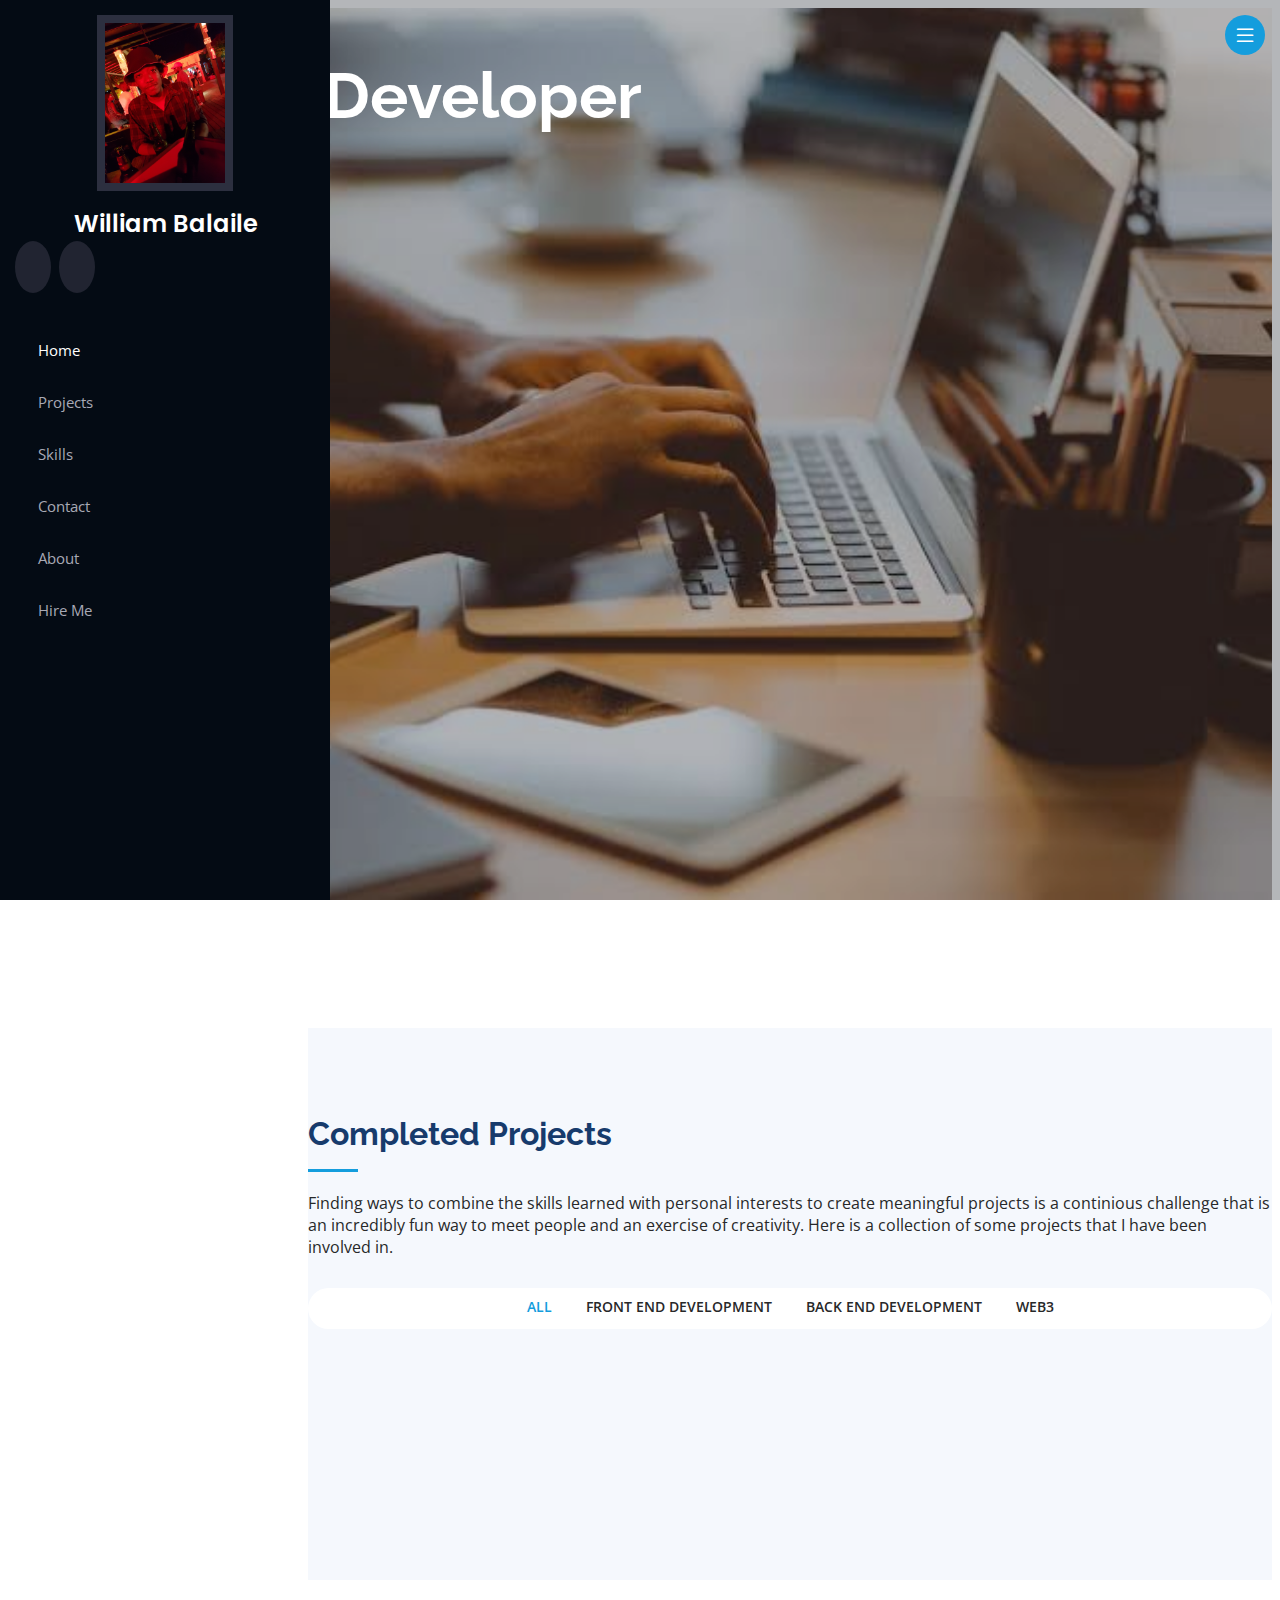
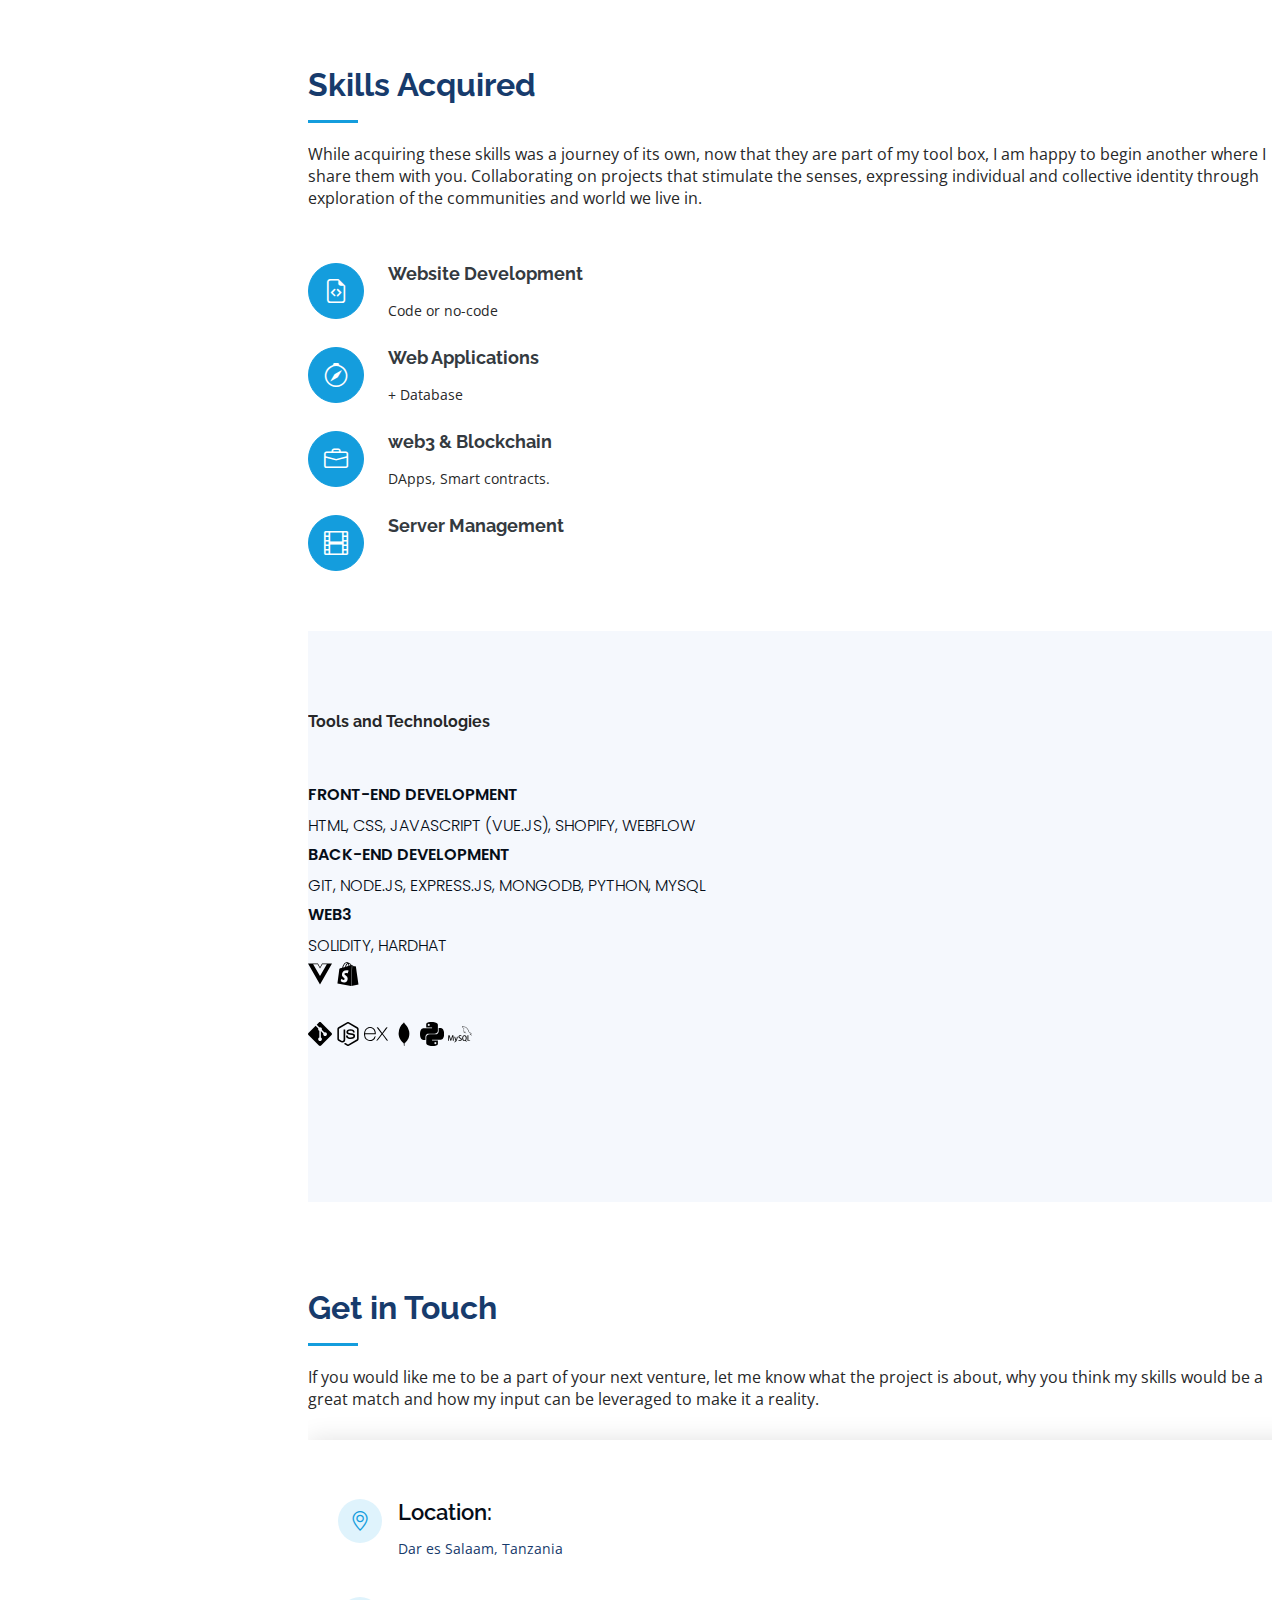
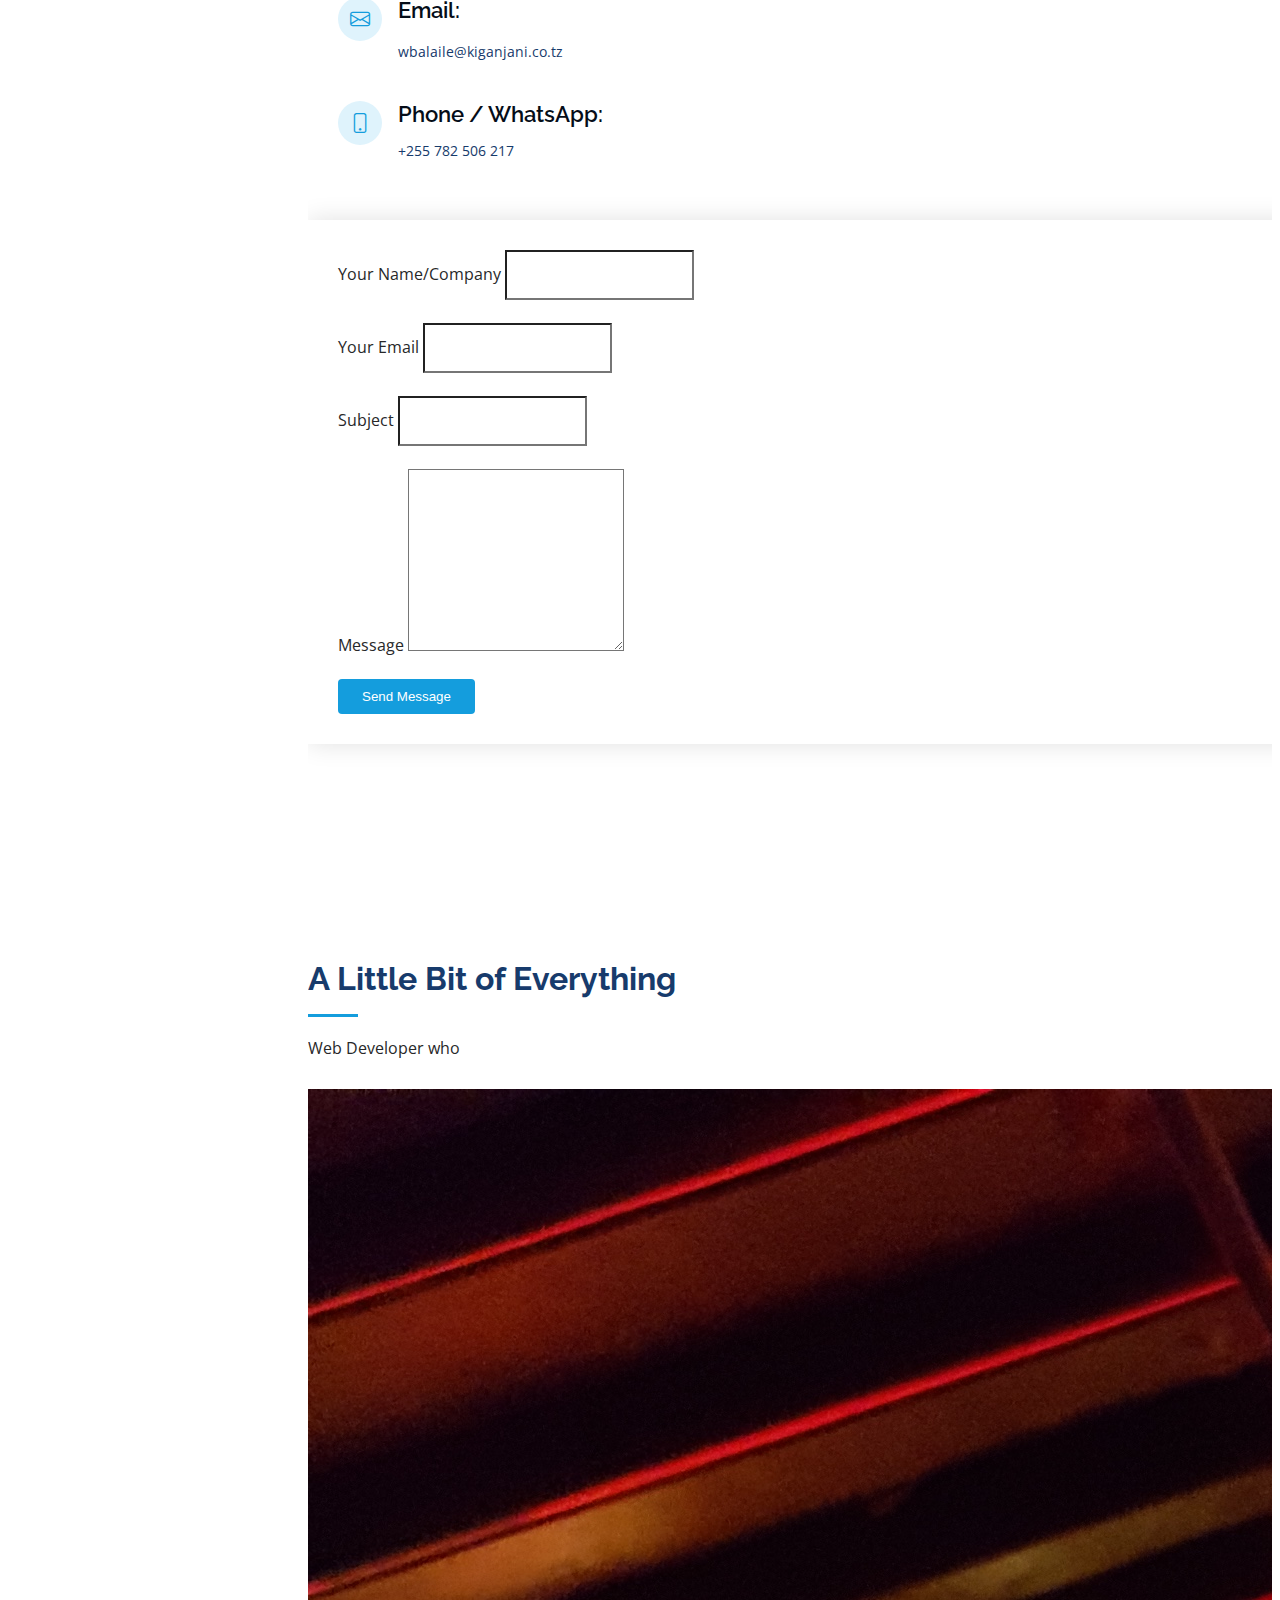
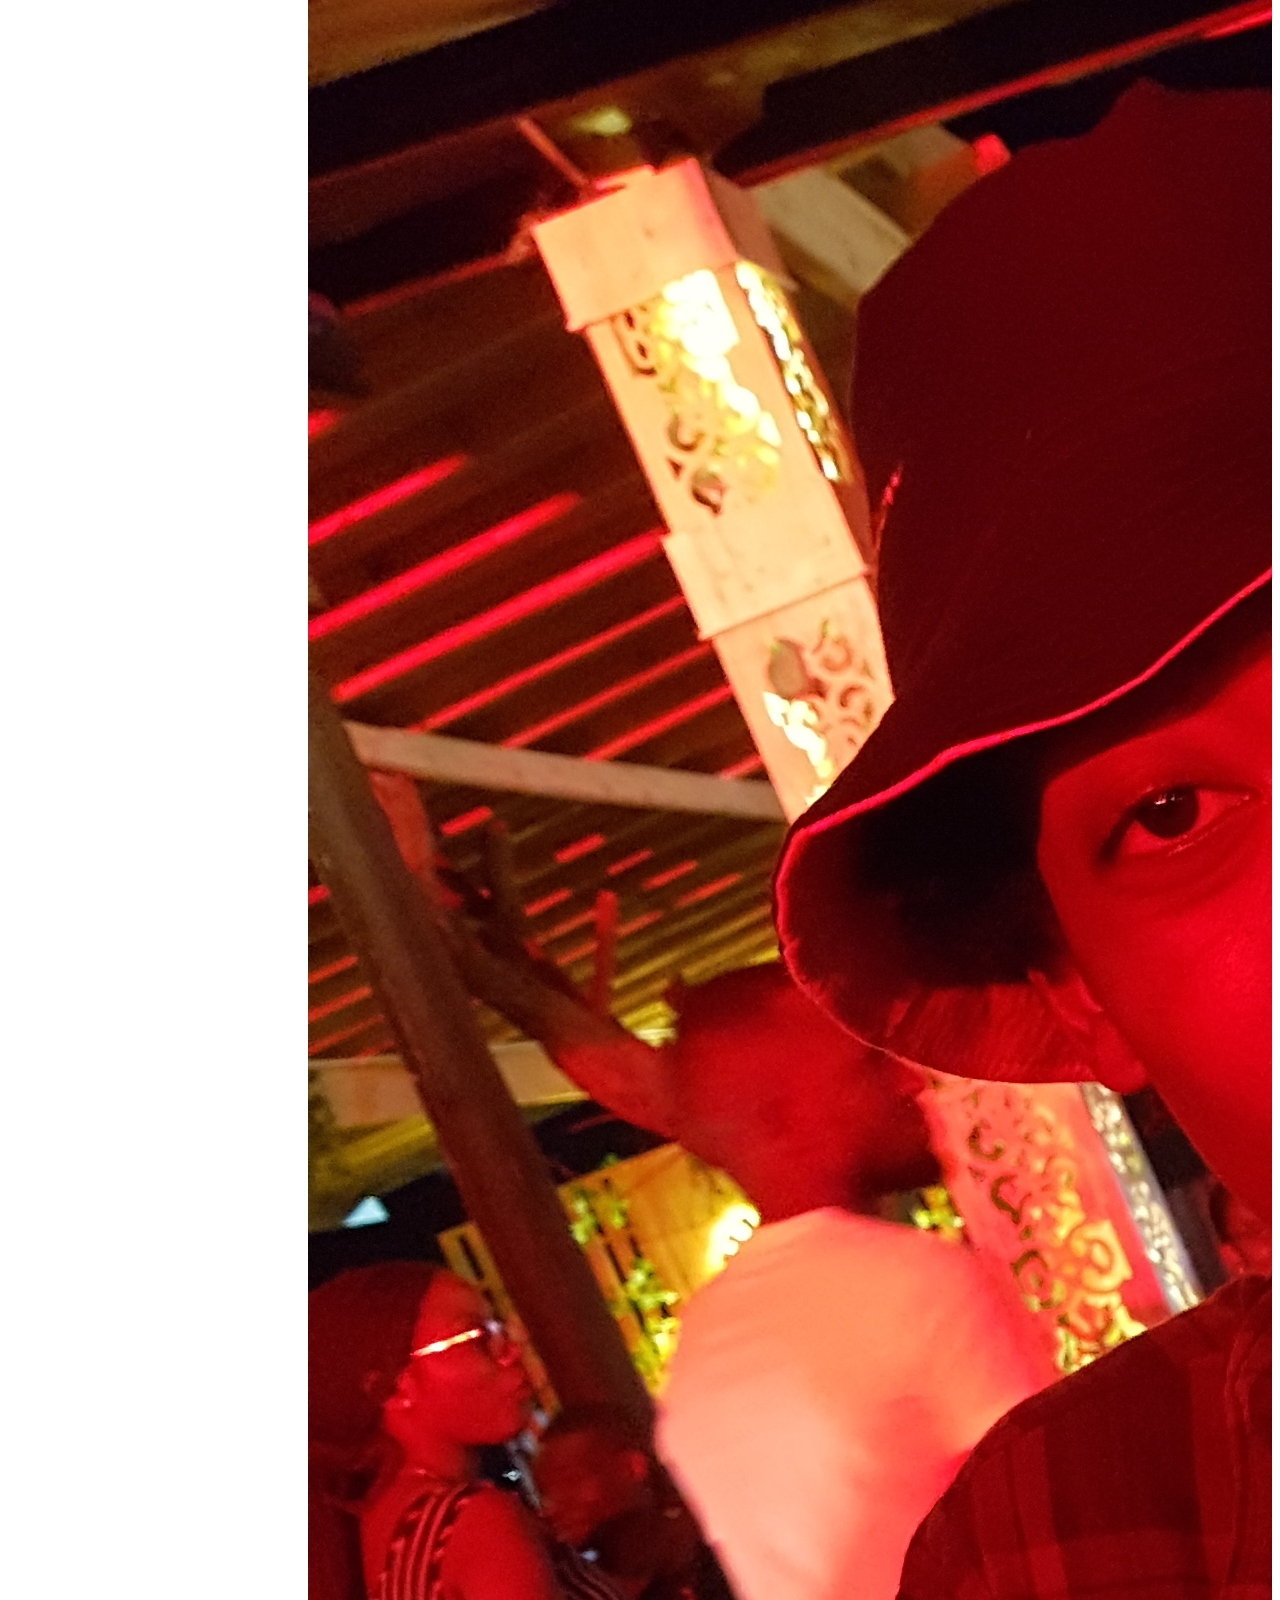
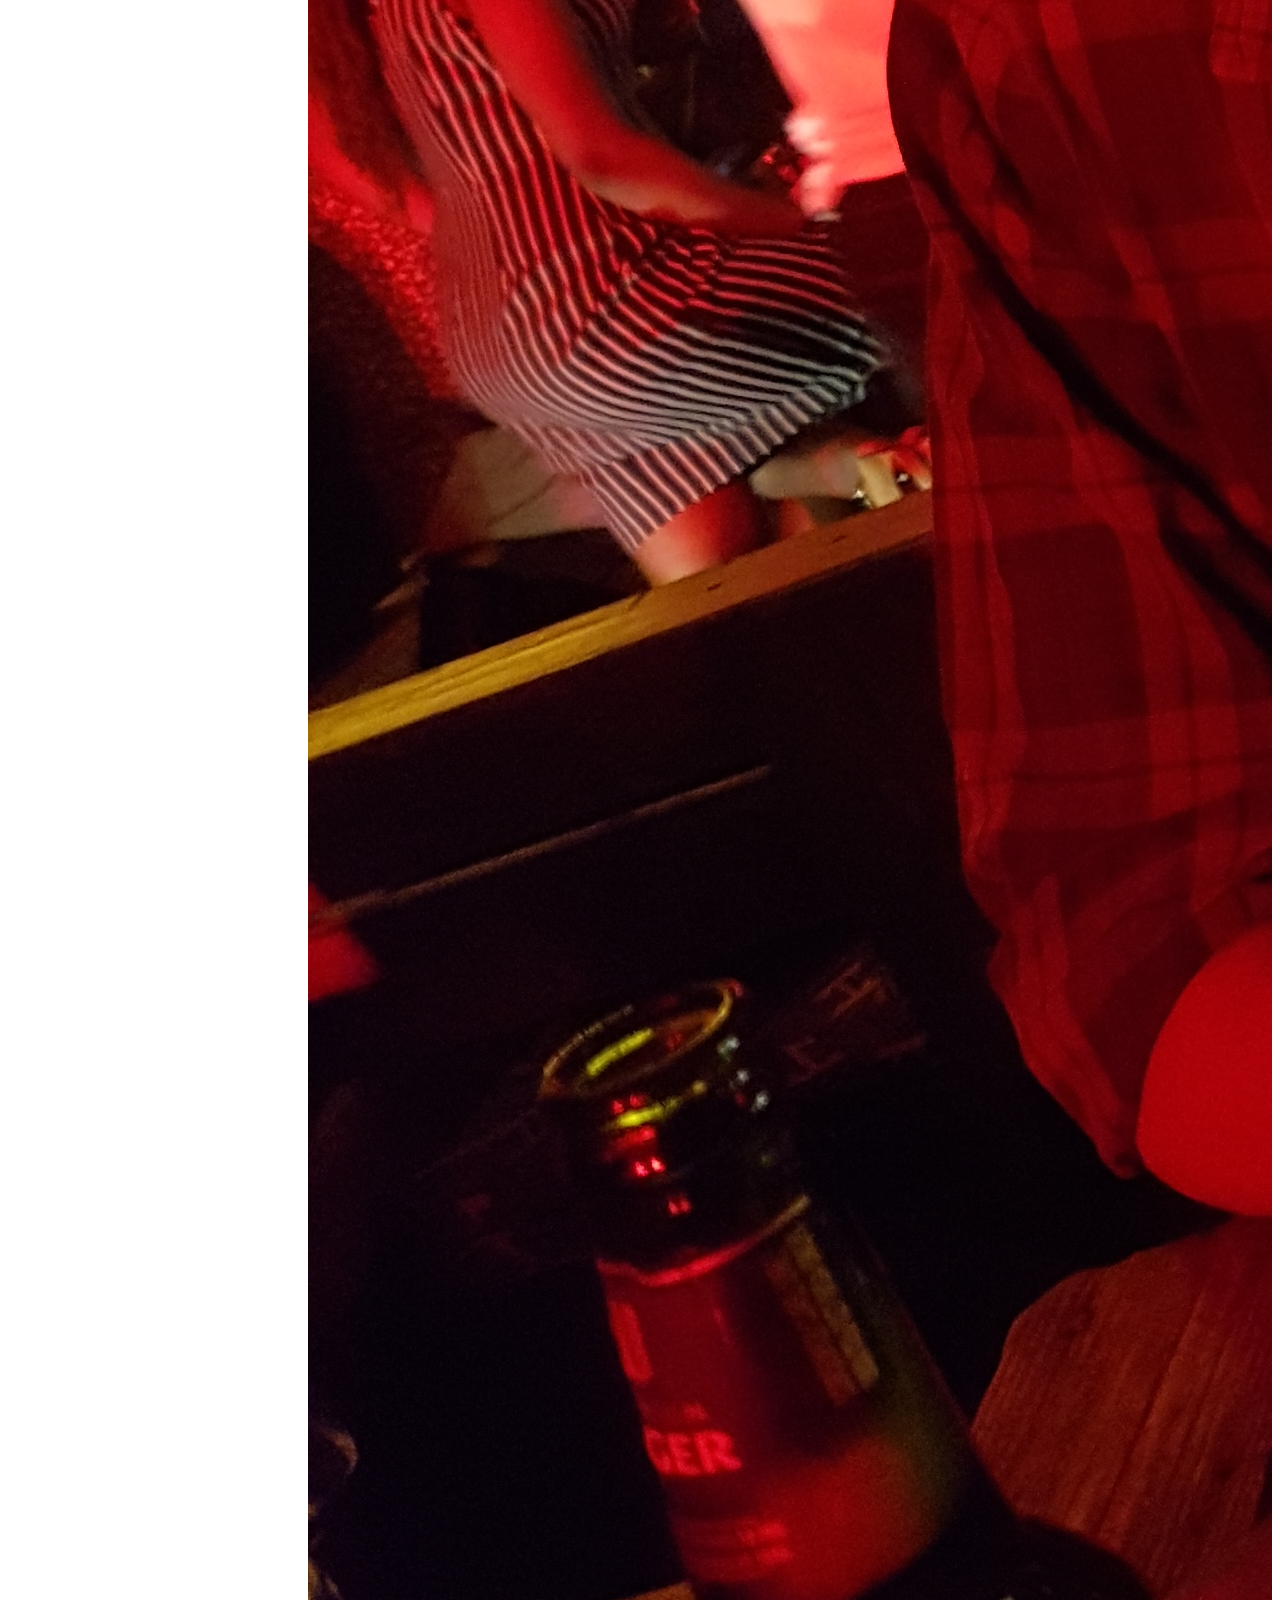
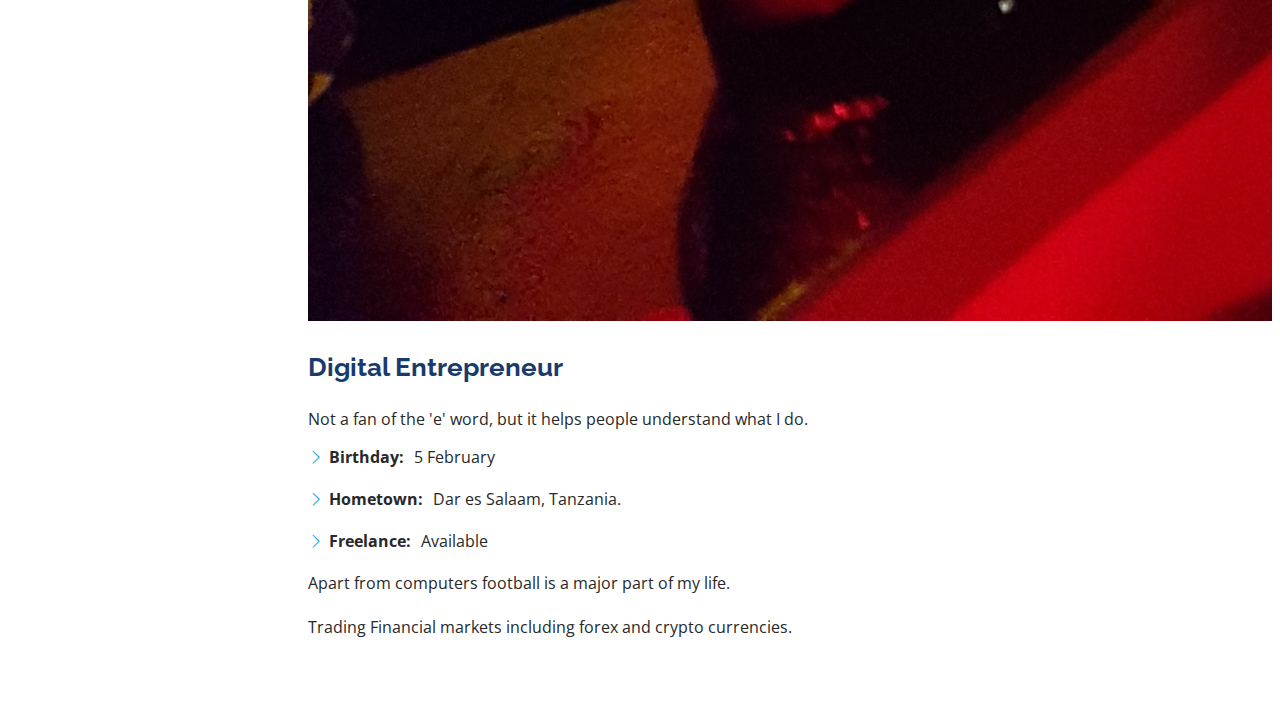
==== commit 0bde6d95: "Merge branch 'development' of https://github.com/wilby-mj/wilby-mj.github.io into development" ====
--- a/index.html
+++ b/index.html
@@ -2,7 +2,7 @@
 <html lang="en">
 
 <head>
-  <title>William Mujuni Balaile | @wilby_mj</title>
+  <title>William Mujuni Balaile | Full Stack Web Developer</title>
 
   <meta charset="utf-8">
   <meta name="viewport" content="width=device-width, initial-scale=1.0">
@@ -57,12 +57,8 @@
 
       <div class="profile">
         <img src="assets/img/profile.jpg" alt="" class="img-fluid rounded-circle">
-        <h1 class="text-light"><a href="index.html">@wilby_mj</a></h1>
+        <h1 class="text-light"><a href="index.html">William Balaile</a></h1>
         <div class="social-links mt-3 text-center">
-          <!--
-          <a href="https://twitter.com/wilby_mj" class="twitter"><i class="bx bxl-twitter"></i></a>
-          -->
-          <a href="https://www.instagram.com/wilby_mj/" class="instagram"><i class="bx bxl-instagram"></i></a>
           <a href="https://www.linkedin.com/in/william-balaile-55426b133/" class="linkedin"><i class="bx bxl-linkedin"></i></a>
           <a href="https://github.com/wilby-mj?tab=repositories" class="github"><i class="bx bxl-github"></i></a>
         </div>
@@ -71,8 +67,8 @@
       <nav id="navbar" class="nav-menu navbar">
         <ul>
           <li><a href="#hero" class="nav-link scrollto active"><i class="bx bx-home"></i> <span>Home</span></a></li>
-          <li><a href="#services" class="nav-link scrollto"><i class="bx bx-server"></i> <span>Services</span></a></li>
-          <li><a href="#portfolio" class="nav-link scrollto"><i class="bx bx-book-content"></i> <span>Portfolio</span></a></li>
+          <li><a href="#portfolio" class="nav-link scrollto"><i class="bx bx-book-content"></i> <span>Projects</span></a></li>
+          <li><a href="#services" class="nav-link scrollto"><i class="bx bx-server"></i> <span>Skills</span></a></li>
           <li><a href="#contact" class="nav-link scrollto"><i class="bx bx-envelope"></i> <span>Contact</span></a></li>
           <li><a href="#about" class="nav-link scrollto"><i class="bx bx-user"></i> <span>About</span></a></li>
           <li><a href="assets/Profile.pdf" class="nav-link scrollto btn btn-outline-secondary"><i class="bx bx-file-blank"></i> <span>Hire Me</span></a></li>
@@ -85,13 +81,138 @@
   <!-- ======= Hero Section ======= -->
   <section id="hero" class="d-flex flex-column justify-content-center align-items-center">
     <div class="hero-container" data-aos="fade-in">
-      <h1>William Mujuni Balaile</h1>
-      <p> <span class="typed" data-typed-items="Programmer, Content Creator, Trader"></span></p>
+      <h1>Full Stack Developer</h1>
+      <p> <span class="typed" data-typed-items="Website Development, Web Applications, Server Management"></span></p>
     </div>
   </section>
   <!-- End Hero -->
 
   <main id="main">
+
+    <!-- ======= Portfolio Section ======= -->
+    <section id="portfolio" class="portfolio section-bg">
+      <div class="container">
+
+        <div class="section-title">
+          <h2>Completed Projects</h2>
+          <p>
+            Finding ways to combine the skills learned with personal interests to create meaningful projects 
+            is a continious challenge that is an incredibly fun way to meet people and an exercise of creativity. 
+            Here is a collection of some projects that I have been involved in.
+          </p>
+        </div>
+
+        <div class="row" data-aos="fade-up">
+          <div class="col-lg-12 d-flex justify-content-center">
+            <ul id="portfolio-flters">
+              <li data-filter="*" class="filter-active">All</li>
+              <li data-filter=".filter-front-end">Front End Development</li>
+              <li data-filter=".filter-back-end">Back End Development</li>
+              <li data-filter=".filter-web3">web3</li>
+            </ul>
+          </div>
+        </div>
+
+        <div class="row portfolio-container" data-aos="fade-up" data-aos-delay="100">
+
+          <div class="col-lg-4 col-md-6 portfolio-item filter-front-end">
+            <div class="portfolio-wrap">
+              <img src="assets/img/portfolio/risk-management-calculator.png" class="img-fluid" alt="">
+              <div class="portfolio-links">
+                <a href="assets/img/portfolio/risk-management-calculator.png" data-gallery="portfolioGallery" class="portfolio-lightbox" title="Risk Management Calculator; Client Side/Front-End Web Application"><i class="bx bx-zoom-in"></i></a>
+                <a href="pages/forex-calculator.html" title="View Project"><i class="bx bx-link"></i></a>
+              </div>
+            </div>
+          </div>
+
+          <div class="col-lg-4 col-md-6 portfolio-item filter-back-end">
+            <div class="portfolio-wrap">
+              <img src="assets/img/portfolio/bills-bywil-strategy.png" class="img-fluid" alt="">
+              <div class="portfolio-links">
+                <a href="assets/img/portfolio/bills-bywil-strategy.png" data-gallery="portfolioGallery" class="portfolio-lightbox" title="BILLs byWil; Trading Strategy"><i class="bx bx-zoom-in"></i></a>
+                <a href="pages/trading-strategy.html" title="Learn More"><i class="bx bx-link"></i></a>
+              </div>
+            </div>
+          </div>
+
+          <div class="col-lg-4 col-md-6 portfolio-item filter-web3">
+            <div class="portfolio-wrap">
+              <img src="assets/img/portfolio/portfolio-3.jpg" class="img-fluid" alt="">
+              <div class="portfolio-links">
+                <a href="assets/img/portfolio/portfolio-3.jpg" data-gallery="portfolioGallery" class="portfolio-lightbox" title="API; Server Side/Back-End Web Application"><i class="bx bx-plus"></i></a>
+                <a href="pages/portfolio-details.html" title="More Details"><i class="bx bx-link"></i></a>
+              </div>
+            </div>
+          </div>
+
+          <!-- Space to add completed projects -->
+          <!--
+
+          <div class="col-lg-4 col-md-6 portfolio-item filter-content">
+            <div class="portfolio-wrap">
+              <img src="assets/img/portfolio/portfolio-4.jpg" class="img-fluid" alt="">
+              <div class="portfolio-links">
+                <a href="assets/img/portfolio/portfolio-4.jpg" data-gallery="portfolioGallery" class="portfolio-lightbox" title="WAVs byWil; Audio Production/Content Creation"><i class="bx bx-plus"></i></a>
+                <a href="pages/portfolio-details.html" title="More Details"><i class="bx bx-link"></i></a>
+              </div>
+            </div>
+          </div>
+
+          <div class="col-lg-4 col-md-6 portfolio-item filter-content">
+            <div class="portfolio-wrap">
+              <img src="assets/img/portfolio/portfolio-5.jpg" class="img-fluid" alt="">
+              <div class="portfolio-links">
+                <a href="assets/img/portfolio/portfolio-5.jpg" data-gallery="portfolioGallery" class="portfolio-lightbox" title="SuperForex Joining Instructions; PIXELs byWil (Video Production)"><i class="bx bx-plus"></i></a>
+                <a href="pages/video-production.html" title="More Details"><i class="bx bx-link"></i></a>
+              </div>
+            </div>
+          </div>
+
+          <div class="col-lg-4 col-md-6 portfolio-item filter-programming">
+            <div class="portfolio-wrap">
+              <img src="assets/img/portfolio/portfolio-6.jpg" class="img-fluid" alt="">
+              <div class="portfolio-links">
+                <a href="assets/img/portfolio/portfolio-6.jpg" data-gallery="portfolioGallery" class="portfolio-lightbox" title="6alaile - NFT Minter; web3 DApp"><i class="bx bx-plus"></i></a>
+                <a href="pages/portfolio-details.html" title="More Details"><i class="bx bx-link"></i></a>
+              </div>
+            </div>
+          </div>
+
+          <div class="col-lg-4 col-md-6 portfolio-item filter-marketing">
+            <div class="portfolio-wrap">
+              <img src="assets/img/portfolio/portfolio-7.jpg" class="img-fluid" alt="">
+              <div class="portfolio-links">
+                <a href="assets/img/portfolio/portfolio-7.jpg" data-gallery="portfolioGallery" class="portfolio-lightbox" title="Social Media & Content Marketing"><i class="bx bx-plus"></i></a>
+                <a href="pages/portfolio-details.html" title="More Details"><i class="bx bx-link"></i></a>
+              </div>
+            </div>
+          </div>
+
+          <div class="col-lg-4 col-md-6 portfolio-item filter-content">
+            <div class="portfolio-wrap">
+              <img src="assets/img/portfolio/portfolio-8.jpg" class="img-fluid" alt="">
+              <div class="portfolio-links">
+                <a href="assets/img/portfolio/portfolio-8.jpg" data-gallery="portfolioGallery" class="portfolio-lightbox" title=" ; PIXELSs byWil"><i class="bx bx-plus"></i></a>
+                <a href="pages/portfolio-details.html" title="More Details"><i class="bx bx-link"></i></a>
+              </div>
+            </div>
+          </div>
+
+          <div class="col-lg-4 col-md-6 portfolio-item filter-programming filter-trading">
+            <div class="portfolio-wrap">
+              <img src="assets/img/portfolio/portfolio-9.jpg" class="img-fluid" alt="">
+              <div class="portfolio-links">
+                <a href="assets/img/portfolio/portfolio-9.jpg" data-gallery="portfolioGallery" class="portfolio-lightbox" title="MT5 to Telegram; Expert Advisor (Trading Robot)"><i class="bx bx-plus"></i></a>
+                <a href="pages/portfolio-details.html" title="More Details"><i class="bx bx-link"></i></a>
+              </div>
+            </div>
+          </div>
+
+        </div>
+        -->
+      </div>
+    </section>
+    <!-- End Portfolio Section -->
 
     <!-- ======= Services Section ======= -->
     <section id="services" class="services">
@@ -109,182 +230,36 @@
         <div class="row">
           <div class="col-lg-4 col-md-6 icon-box" data-aos="fade-up">
             <div class="icon"><i class="bi bi-file-earmark-code"></i></div>
-            <h4 class="title"><a href="">Web Development</a></h4>
+            <h4 class="title"><a href="">Website Development</a></h4>
             <p class="description">
-              Building websites and web applications (i.e. online stores, management systems) or even web3 apps 'DApps' 
-              (web applications that live on a blockchain). A combination of easy to understand user interfaces with 
-              efficient code that runs the software are deployed to a server; enabling access from any device with a browser. 
+              Code or no-code 
             </p>
           </div>
           <div class="col-lg-4 col-md-6 icon-box" data-aos="fade-up" data-aos-delay="200">
             <div class="icon"><i class="bi bi-compass"></i></div>
-            <h4 class="title"><a href="">Digital Marketing</a></h4>
+            <h4 class="title"><a href="">Web Applications</a></h4>
             <p class="description">
-              Strategize the communication between a business or brand and its customers or followers via the internet. This ranges
-              from SEO, to creating content for promotions, events and engaging with their community. 
+               + Database 
             </p>
           </div>
           <div class="col-lg-4 col-md-6 icon-box" data-aos="fade-up" data-aos-delay="300">
             <div class="icon"><i class="bi bi-briefcase"></i></div>
-            <h4 class="title"><a href="">Trading Financial Markets</a></h4>
+            <h4 class="title"><a href="">web3 & Blockchain</a></h4>
             <p class="description">
-              Analysis and forecast using price charts of financial assets including: currencies (forex), indices (US30 & NAS100), 
-              commodities (gold, oil, agricultural products) or cryptocurrencies, to find opportunities to make a profit. Managing 
-              risk to ensure consistent growth of capital.
-            </p>
-          </div>
-          <!-- Add on activities for later -->
-          <!--
+              DApps, Smart contracts.
+            </p>
+          </div>
           <div class="col-lg-4 col-md-6 icon-box" data-aos="fade-up" data-aos-delay="400">
             <div class="icon"><i class="bi bi-film"></i></i></div>
-            <h4 class="title"><a href="">Content Creation</a></h4>
+            <h4 class="title"><a href="">Server Management</a></h4>
             <p class="description">
               
             </p>
-          </div>
-          <div class="col-lg-4 col-md-6 icon-box" data-aos="fade-up" data-aos-delay="500">
-            <div class="icon"><i class="bi bi-soundwave"></i></div>
-            <h4 class="title"><a href="">Audio Production</a></h4>
-            <p class="description">
-
-            </p>
-          </div>
-          <div class="col-lg-4 col-md-6 icon-box" data-aos="fade-up" data-aos-delay="100">
-            <div class="icon"><i class="bi bi-palette"></i></div>
-            <h4 class="title"><a href="">Web Design</a></h4>
-            <p class="description">
-              Creation of minimalist User Interfaces that are easy to use and beautiful to look at.
-            </p>
-          </div>
-            -->
-        </div>
+        </div>
+        
       </div>
     </section>
     <!-- End Services Section -->
-
-    <!-- ======= Portfolio Section ======= -->
-    <section id="portfolio" class="portfolio section-bg">
-      <div class="container">
-
-        <div class="section-title">
-          <h2>Completed Projects</h2>
-          <p>
-            Finding ways to combine the skills I have learned to create something meaningful is a never ending 
-            challenge that is an incredibly fun way to meet people and an exercise of creativity. Here is a 
-            collection of some projects that I have been involved in during my time on earth.
-          </p>
-        </div>
-
-        <div class="row" data-aos="fade-up">
-          <div class="col-lg-12 d-flex justify-content-center">
-            <ul id="portfolio-flters">
-              <li data-filter="*" class="filter-active">All</li>
-              <li data-filter=".filter-programming">Web Development</li>
-              <li data-filter=".filter-marketing">Digital Marketing</li>
-              <li data-filter=".filter-trading">Trading</li>
-            </ul>
-          </div>
-        </div>
-
-        <div class="row portfolio-container" data-aos="fade-up" data-aos-delay="100">
-
-          <div class="col-lg-4 col-md-6 portfolio-item filter-programming">
-            <div class="portfolio-wrap">
-              <img src="assets/img/portfolio/risk-management-calculator.png" class="img-fluid" alt="">
-              <div class="portfolio-links">
-                <a href="assets/img/portfolio/risk-management-calculator.png" data-gallery="portfolioGallery" class="portfolio-lightbox" title="Risk Management Calculator; Client Side/Front-End Web Application"><i class="bx bx-zoom-in"></i></a>
-                <a href="pages/forex-calculator.html" title="View Project"><i class="bx bx-link"></i></a>
-              </div>
-            </div>
-          </div>
-
-          <div class="col-lg-4 col-md-6 portfolio-item filter-trading filter-marketing">
-            <div class="portfolio-wrap">
-              <img src="assets/img/portfolio/bills-bywil-strategy.png" class="img-fluid" alt="">
-              <div class="portfolio-links">
-                <a href="assets/img/portfolio/bills-bywil-strategy.png" data-gallery="portfolioGallery" class="portfolio-lightbox" title="BILLs byWil; Trading Strategy"><i class="bx bx-zoom-in"></i></a>
-                <a href="pages/trading-strategy.html" title="Learn More"><i class="bx bx-link"></i></a>
-              </div>
-            </div>
-          </div>
-
-          <!-- Space to add completed projects -->
-          <!--
-          <div class="col-lg-4 col-md-6 portfolio-item filter-programming">
-            <div class="portfolio-wrap">
-              <img src="assets/img/portfolio/portfolio-3.jpg" class="img-fluid" alt="">
-              <div class="portfolio-links">
-                <a href="assets/img/portfolio/portfolio-3.jpg" data-gallery="portfolioGallery" class="portfolio-lightbox" title="API; Server Side/Back-End Web Application"><i class="bx bx-plus"></i></a>
-                <a href="pages/portfolio-details.html" title="More Details"><i class="bx bx-link"></i></a>
-              </div>
-            </div>
-          </div>
-
-          <div class="col-lg-4 col-md-6 portfolio-item filter-content">
-            <div class="portfolio-wrap">
-              <img src="assets/img/portfolio/portfolio-4.jpg" class="img-fluid" alt="">
-              <div class="portfolio-links">
-                <a href="assets/img/portfolio/portfolio-4.jpg" data-gallery="portfolioGallery" class="portfolio-lightbox" title="WAVs byWil; Audio Production/Content Creation"><i class="bx bx-plus"></i></a>
-                <a href="pages/portfolio-details.html" title="More Details"><i class="bx bx-link"></i></a>
-              </div>
-            </div>
-          </div>
-
-          <div class="col-lg-4 col-md-6 portfolio-item filter-content">
-            <div class="portfolio-wrap">
-              <img src="assets/img/portfolio/portfolio-5.jpg" class="img-fluid" alt="">
-              <div class="portfolio-links">
-                <a href="assets/img/portfolio/portfolio-5.jpg" data-gallery="portfolioGallery" class="portfolio-lightbox" title="SuperForex Joining Instructions; PIXELs byWil (Video Production)"><i class="bx bx-plus"></i></a>
-                <a href="pages/video-production.html" title="More Details"><i class="bx bx-link"></i></a>
-              </div>
-            </div>
-          </div>
-
-          <div class="col-lg-4 col-md-6 portfolio-item filter-programming">
-            <div class="portfolio-wrap">
-              <img src="assets/img/portfolio/portfolio-6.jpg" class="img-fluid" alt="">
-              <div class="portfolio-links">
-                <a href="assets/img/portfolio/portfolio-6.jpg" data-gallery="portfolioGallery" class="portfolio-lightbox" title="6alaile - NFT Minter; web3 DApp"><i class="bx bx-plus"></i></a>
-                <a href="pages/portfolio-details.html" title="More Details"><i class="bx bx-link"></i></a>
-              </div>
-            </div>
-          </div>
-
-          <div class="col-lg-4 col-md-6 portfolio-item filter-marketing">
-            <div class="portfolio-wrap">
-              <img src="assets/img/portfolio/portfolio-7.jpg" class="img-fluid" alt="">
-              <div class="portfolio-links">
-                <a href="assets/img/portfolio/portfolio-7.jpg" data-gallery="portfolioGallery" class="portfolio-lightbox" title="Social Media & Content Marketing"><i class="bx bx-plus"></i></a>
-                <a href="pages/portfolio-details.html" title="More Details"><i class="bx bx-link"></i></a>
-              </div>
-            </div>
-          </div>
-
-          <div class="col-lg-4 col-md-6 portfolio-item filter-content">
-            <div class="portfolio-wrap">
-              <img src="assets/img/portfolio/portfolio-8.jpg" class="img-fluid" alt="">
-              <div class="portfolio-links">
-                <a href="assets/img/portfolio/portfolio-8.jpg" data-gallery="portfolioGallery" class="portfolio-lightbox" title=" ; PIXELSs byWil"><i class="bx bx-plus"></i></a>
-                <a href="pages/portfolio-details.html" title="More Details"><i class="bx bx-link"></i></a>
-              </div>
-            </div>
-          </div>
-
-          <div class="col-lg-4 col-md-6 portfolio-item filter-programming filter-trading">
-            <div class="portfolio-wrap">
-              <img src="assets/img/portfolio/portfolio-9.jpg" class="img-fluid" alt="">
-              <div class="portfolio-links">
-                <a href="assets/img/portfolio/portfolio-9.jpg" data-gallery="portfolioGallery" class="portfolio-lightbox" title="MT5 to Telegram; Expert Advisor (Trading Robot)"><i class="bx bx-plus"></i></a>
-                <a href="pages/portfolio-details.html" title="More Details"><i class="bx bx-link"></i></a>
-              </div>
-            </div>
-          </div>
-
-        </div>
-        -->
-      </div>
-    </section>
-    <!-- End Portfolio Section -->
 
     <!-- ======= Skills Section ======= -->
     <section id="skills" class="skills section-bg">
@@ -304,18 +279,18 @@
           <div class="col-lg-6" data-aos="fade-up">
 
             <div class="progress">
-              <span class="skill">Web Development <i class="val"></i></span>
-              <span class="skill-desc">Front-End, Back-end, Shopify, Webflow, Server Management</span>
-            </div>
-
-            <div class="progress">
-              <span class="skill">Internet Marketing & Content Creation<i class="val"></i></span>
-              <span class="skill-desc">SEO, Facebook Business Suite, Content Marketing</span>
-            </div>
-
-            <div class="progress">
-              <span class="skill">Financial Markets <i class="val"></i></span>
-              <span class="skill-desc">Price Action Analysis, Strategy Development</span>
+              <span class="skill">Front-End Development <i class="val"></i></span>
+              <span class="skill-desc">HTML, CSS, JavaScript (Vue.js), Shopify, Webflow</span>
+            </div>
+
+            <div class="progress">
+              <span class="skill">Back-End Development<i class="val"></i></span>
+              <span class="skill-desc">Git, Node.js, Express.js, MongoDB, Python, MySQL</span>
+            </div>
+
+            <div class="progress">
+              <span class="skill">web3 <i class="val"></i></span>
+              <span class="skill-desc">Solidity, HardHat</span>
             </div>
 
           </div>
@@ -326,26 +301,19 @@
             
             <div class="progress">
                 <span><img src="assets/icons/vue-dot-js-svgrepo-com.svg" alt=""></span>
-                <span><img src="assets/icons/node-dot-js-svgrepo-com.svg" alt=""></span>
-                <span><img src="assets/icons/mongodb-svgrepo-com.svg" alt=""></span>
-                <span><img src="assets/icons/express-svgrepo-com.svg" alt=""></span>
-                <span><img src="assets/icons/python-svgrepo-com.svg" alt=""></span>
-                <span><img src="assets/icons/mysql-svgrepo-com.svg" alt=""></span>
                 <span><img src="assets/icons/shopify-svgrepo-com.svg" alt=""></span>
-                <span><img src="assets/icons/git-svgrepo-com.svg" alt=""></span>
-            </div>
-
-            <div class="progress">
-              <span><img src="assets/icons/adobe-photoshop-svgrepo-com.svg" alt=""></span>
-              <span><img src="assets/icons/adobe-lightroom-classic-svgrepo-com.svg" alt=""></span>
-              <span><img src="assets/icons/adobepremierepro-svgrepo-com.svg" alt=""></span>
-              <span>Ableton,</span>
-              <span>Cubase</span>
-            </div>
-
-            <div class="progress">
-              <span><img src="assets/icons/tradingview-v2-svgrepo-com.svg" alt="" height="24px" width="24px"></span>
-              <span><img src="assets/icons/binance-svgrepo-com.svg" alt="" height="24px" width="24px"></span>
+            </div>
+
+            <div class="progress">
+              <span><img src="assets/icons/git-svgrepo-com.svg" alt=""></span>
+              <span><img src="assets/icons/node-dot-js-svgrepo-com.svg" alt=""></span>
+              <span><img src="assets/icons/express-svgrepo-com.svg" alt=""></span>
+              <span><img src="assets/icons/mongodb-svgrepo-com.svg" alt=""></span>
+              <span><img src="assets/icons/python-svgrepo-com.svg" alt=""></span>
+              <span><img src="assets/icons/mysql-svgrepo-com.svg" alt=""></span>
+            </div>
+
+            <div class="progress">
             </div>
             
           </div>
@@ -355,93 +323,6 @@
       </div>
     </section>
     <!-- End Skills Section -->
-
-    <!-- ======= Testimonials Section ======= -->
-    <!--
-    <section id="testimonials" class="testimonials section-bg">
-      <div class="container">
-
-        <div class="section-title">
-          <h2>Testimonials</h2>
-          <p>Magnam dolores commodi suscipit. Necessitatibus eius consequatur ex aliquid fuga eum quidem. Sit sint consectetur velit. Quisquam quos quisquam cupiditate. Et nemo qui impedit suscipit alias ea. Quia fugiat sit in iste officiis commodi quidem hic quas.</p>
-        </div>
-
-        <div class="testimonials-slider swiper-container" data-aos="fade-up" data-aos-delay="100">
-          <div class="swiper-wrapper">
-
-            <div class="swiper-slide">
-              <div class="testimonial-item" data-aos="fade-up">
-                <p>
-                  <i class="bx bxs-quote-alt-left quote-icon-left"></i>
-                  Proin iaculis purus consequat sem cure digni ssim donec porttitora entum suscipit rhoncus. Accusantium quam, ultricies eget id, aliquam eget nibh et. Maecen aliquam, risus at semper.
-                  <i class="bx bxs-quote-alt-right quote-icon-right"></i>
-                </p>
-                <img src="assets/img/testimonials/testimonials-1.jpg" class="testimonial-img" alt="">
-                <h3>Saul Goodman</h3>
-                <h4>Ceo &amp; Founder</h4>
-              </div>
-            </div>
-
-            <div class="swiper-slide">
-              <div class="testimonial-item" data-aos="fade-up" data-aos-delay="100">
-                <p>
-                  <i class="bx bxs-quote-alt-left quote-icon-left"></i>
-                  Export tempor illum tamen malis malis eram quae irure esse labore quem cillum quid cillum eram malis quorum velit fore eram velit sunt aliqua noster fugiat irure amet legam anim culpa.
-                  <i class="bx bxs-quote-alt-right quote-icon-right"></i>
-                </p>
-                <img src="assets/img/testimonials/testimonials-2.jpg" class="testimonial-img" alt="">
-                <h3>Sara Wilsson</h3>
-                <h4>Designer</h4>
-              </div>
-            </div>
-
-            <div class="swiper-slide">
-              <div class="testimonial-item" data-aos="fade-up" data-aos-delay="200">
-                <p>
-                  <i class="bx bxs-quote-alt-left quote-icon-left"></i>
-                  Enim nisi quem export duis labore cillum quae magna enim sint quorum nulla quem veniam duis minim tempor labore quem eram duis noster aute amet eram fore quis sint minim.
-                  <i class="bx bxs-quote-alt-right quote-icon-right"></i>
-                </p>
-                <img src="assets/img/testimonials/testimonials-3.jpg" class="testimonial-img" alt="">
-                <h3>Jena Karlis</h3>
-                <h4>Store Owner</h4>
-              </div>
-            </div>
-
-            <div class="swiper-slide">
-              <div class="testimonial-item" data-aos="fade-up" data-aos-delay="300">
-                <p>
-                  <i class="bx bxs-quote-alt-left quote-icon-left"></i>
-                  Fugiat enim eram quae cillum dolore dolor amet nulla culpa multos export minim fugiat minim velit minim dolor enim duis veniam ipsum anim magna sunt elit fore quem dolore labore illum veniam.
-                  <i class="bx bxs-quote-alt-right quote-icon-right"></i>
-                </p>
-                <img src="assets/img/testimonials/testimonials-4.jpg" class="testimonial-img" alt="">
-                <h3>Matt Brandon</h3>
-                <h4>Freelancer</h4>
-              </div>
-            </div>
-
-            <div class="swiper-slide">
-              <div class="testimonial-item" data-aos="fade-up" data-aos-delay="400">
-                <p>
-                  <i class="bx bxs-quote-alt-left quote-icon-left"></i>
-                  Quis quorum aliqua sint quem legam fore sunt eram irure aliqua veniam tempor noster veniam enim culpa labore duis sunt culpa nulla illum cillum fugiat legam esse veniam culpa fore nisi cillum quid.
-                  <i class="bx bxs-quote-alt-right quote-icon-right"></i>
-                </p>
-                <img src="assets/img/testimonials/testimonials-5.jpg" class="testimonial-img" alt="">
-                <h3>John Larson</h3>
-                <h4>Entrepreneur</h4>
-              </div>
-            </div>
-
-          </div>
-          <div class="swiper-pagination"></div>
-        </div>
-
-      </div>
-    </section>
-    -->
-    <!-- End Testimonials Section -->
 
     <!-- ======= Contact Section ======= -->
     <section id="contact" class="contact">
@@ -462,22 +343,20 @@
               <div class="address">
                 <i class="bi bi-geo-alt"></i>
                 <h4>Location:</h4>
-                <p>Buni Hub. <br> Dar es Salaam, Tanzania</p>
+                <p>Dar es Salaam, Tanzania</p>
               </div>
 
               <div class="email">
                 <i class="bi bi-envelope"></i>
                 <h4>Email:</h4>
-                <p>wilby_mj@icloud.com</p>
+                <p>wbalaile@kiganjani.co.tz</p>
               </div>
 
               <div class="phone">
                 <i class="bi bi-phone"></i>
-                <h4>Call:</h4>
-                <p>+255 759 044 654</p>
-              </div>
-
-              <iframe src="https://www.google.com/maps/embed?pb=!1m14!1m8!1m3!1d15847.843425078305!2d39.241261!3d-6.774619!3m2!1i1024!2i768!4f13.1!3m3!1m2!1s0x0%3A0xa048ed7bf4363a72!2sBuni%20Innovation%20Hub!5e0!3m2!1sen!2stz!4v1625842293283!5m2!1sen!2stz" frameborder="0" style="border:0; width: 100%; height: 290px;" allowfullscreen></iframe>
+                <h4>Phone / WhatsApp:</h4>
+                <p>+255 782 506 217</p>
+              </div>
             </div>
 
           </div>
@@ -504,7 +383,7 @@
               </div>
               <div class="my-3">
                 <div class="loading">Loading</div>
-                <div class="error-message"></div>
+                <div class="error-message">Your message has not been sent, please check all the fields and try again.</div>
                 <div class="sent-message">Your message has been sent. Thank you!</div>
               </div>
               <div class="text-center"><button type="submit">Send Message</button></div>
@@ -524,9 +403,7 @@
         <div class="section-title">
           <h2>A Little Bit of Everything</h2>
           <p>
-            Like a buffet, William (@wilby_mj on the internet) gives a lot of options. His coaches say its also 
-            how he plays his football. The Tanzanian born footballer who enjoys experimenting, spends most of his 
-            time away from the pitch living on the internet, a place where experimentation knows no boundaries.
+            Web Developer who 
           </p>
         </div>
 
@@ -544,26 +421,19 @@
                 <ul>
                   <li><i class="bi bi-chevron-right"></i> <strong>Birthday:</strong> <span>5 February</span></li>
                   <li><i class="bi bi-chevron-right"></i> <strong>Hometown:</strong> <span>Dar es Salaam, Tanzania.</span></li>
-                  <!--<li><i class="bi bi-chevron-right"></i> <strong>Website:</strong> <span><a href="https://wilby-mj.github.io">wilby-mj.github.io</a></span></li>-->
                 </ul>
               </div>
               <div class="col-lg-6">
                 <ul>
-                  <li><i class="bi bi-chevron-right"></i> <strong>Position:</strong> <span>Midfield (think Marco Verratti)</span></li>
-                  <li><i class="bi bi-chevron-right"></i> <strong>Current Club:</strong> <span></span></li>
                   <li><i class="bi bi-chevron-right"></i> <strong>Freelance:</strong> <span>Available</span></li>
                 </ul>
               </div>
             </div>
             <p>
-              Apart from football, computers have been a huge passion of mine since a young age. It was football that led 
-              me to computers. It was after buying my first FIFA (2003) CD from an older kid in 3rd grade that I've been hooked to 
-              gaming. This sparked an interest of wanting to know how the game was made and an eventual appreciation for computers.
+              Apart from computers football is a major part of my life.
               <br>
               <br>
-              Ever since discovering it is possible to make money online, the idea of needing only a laptop (or phone) and 
-              an internet connection (and electricity) to sustain life started a journey that began with learning how to 
-              code, which has led to running an online business via stops in marketing, content creation, finance and design.
+              Trading Financial markets including forex and crypto currencies.
             </p>
           </div>
         </div>
@@ -571,150 +441,28 @@
       </div>
     </section>
     <!-- End About Section -->
-
-    <!-- ======= Facts Section ======= -->
-    <section id="facts" class="facts">
-      <div class="container">
-
-        <div class="section-title">
-          <h2>Facts</h2>
-          <p>
-            These are some statistics of the experiences that I have had in my life, as far as my memory serves.
-          </p>
-        </div>
-
-        <div class="row no-gutters">
-
-          <div class="col-lg-3 col-md-6 d-md-flex align-items-md-stretch" data-aos="fade-up">
-            <div class="count-box">
-              <i class="bi bi-code-slash"></i>
-              <span data-purecounter-start="0" data-purecounter-end="5325" data-purecounter-duration="1" class="purecounter"></span>
-              <p><strong>Lines of Code</strong> written</p>
-            </div>
-          </div>
-
-          <div class="col-lg-3 col-md-6 d-md-flex align-items-md-stretch" data-aos="fade-up" data-aos-delay="100">
-            <div class="count-box">
-              <i class="bi bi-controller"></i>
-              <span data-purecounter-start="0" data-purecounter-end="2136" data-purecounter-duration="1" class="purecounter"></span>
-              <p><strong>FIFA Matches</strong> played</p>
-            </div>
-          </div>
-
-          <div class="col-lg-3 col-md-6 d-md-flex align-items-md-stretch" data-aos="fade-up" data-aos-delay="200">
-            <div class="count-box">
-              <i class="bi bi-camera"></i>
-              <span data-purecounter-start="0" data-purecounter-end="4453" data-purecounter-duration="1" class="purecounter"></span>
-              <p><strong>Hours of Media</strong> consumed</p>
-            </div>
-          </div>
-
-          <div class="col-lg-3 col-md-6 d-md-flex align-items-md-stretch" data-aos="fade-up" data-aos-delay="300">
-            <div class="count-box">
-              <i class="bi bi-people"></i>
-              <span data-purecounter-start="0" data-purecounter-end="1738" data-purecounter-duration="1" class="purecounter"></span>
-              <p><strong>Cups of Coffee</strong> drank</p>
-            </div>
-          </div>
-
-        </div>
-
-      </div>
-    </section>
-    <!-- End Facts Section -->
     
-    <!-- ======= Resume Section ======= -->
-    <!--
-    <section id="resume" class="resume">
-      <div class="container">
-
-        <div class="section-title">
-          <h2>Resume</h2>
-          <p>
-            Magnam dolores commodi suscipit. Necessitatibus eius consequatur ex aliquid fuga eum quidem. 
-            Sit sint consectetur velit. Quisquam quos quisquam cupiditate. Et nemo qui impedit suscipit alias ea. 
-            Quia fugiat sit in iste officiis commodi quidem hic quas.
-          </p>
-        </div>
-
-        <div class="row">
-          <div class="col-lg-6" data-aos="fade-up">
-            <h3 class="resume-title">Sumary</h3>
-            <div class="resume-item pb-0">
-              <h4>Alex Smith</h4>
-              <p><em>Innovative and deadline-driven Graphic Designer with 3+ years of experience designing and developing user-centered digital/print marketing material from initial concept to final, polished deliverable.</em></p>
-              <ul>
-                <li>Portland par 127,Orlando, FL</li>
-                <li>(123) 456-7891</li>
-                <li>alice.barkley@example.com</li>
-              </ul>
-            </div>
-
-            <h3 class="resume-title">Education</h3>
-            <div class="resume-item">
-              <h4>Master of Fine Arts &amp; Graphic Design</h4>
-              <h5>2015 - 2016</h5>
-              <p><em>Rochester Institute of Technology, Rochester, NY</em></p>
-              <p>Qui deserunt veniam. Et sed aliquam labore tempore sed quisquam iusto autem sit. Ea vero voluptatum qui ut dignissimos deleniti nerada porti sand markend</p>
-            </div>
-            <div class="resume-item">
-              <h4>Bachelor of Fine Arts &amp; Graphic Design</h4>
-              <h5>2010 - 2014</h5>
-              <p><em>Rochester Institute of Technology, Rochester, NY</em></p>
-              <p>Quia nobis sequi est occaecati aut. Repudiandae et iusto quae reiciendis et quis Eius vel ratione eius unde vitae rerum voluptates asperiores voluptatem Earum molestiae consequatur neque etlon sader mart dila</p>
-            </div>
-          </div>
-          <div class="col-lg-6" data-aos="fade-up" data-aos-delay="100">
-            <h3 class="resume-title">Professional Experience</h3>
-            <div class="resume-item">
-              <h4>Senior graphic design specialist</h4>
-              <h5>2019 - Present</h5>
-              <p><em>Experion, New York, NY </em></p>
-              <ul>
-                <li>Lead in the design, development, and implementation of the graphic, layout, and production communication materials</li>
-                <li>Delegate tasks to the 7 members of the design team and provide counsel on all aspects of the project. </li>
-                <li>Supervise the assessment of all graphic materials in order to ensure quality and accuracy of the design</li>
-                <li>Oversee the efficient use of production project budgets ranging from $2,000 - $25,000</li>
-              </ul>
-            </div>
-            <div class="resume-item">
-              <h4>Graphic design specialist</h4>
-              <h5>2017 - 2018</h5>
-              <p><em>Stepping Stone Advertising, New York, NY</em></p>
-              <ul>
-                <li>Developed numerous marketing programs (logos, brochures,infographics, presentations, and advertisements).</li>
-                <li>Managed up to 5 projects or tasks at a given time while under pressure</li>
-                <li>Recommended and consulted with clients on the most appropriate graphic design</li>
-                <li>Created 4+ design presentations and proposals a month for clients and account managers</li>
-              </ul>
-            </div>
-          </div>
-        </div>
-
-      </div>
-    </section>
-    -->
-    <!-- End Resume Section -->
 
   </main>
   <!-- End #main -->
 
   <!-- ======= Footer ======= -->
-    <!---->
+    <!--
   <footer id="footer">
     <div class="container">
       <div class="copyright">
         &copy; Copyright <strong><span>iPortfolio</span></strong>
       </div>
       <div class="credits">
-        <!-- All the links in the footer should remain intact. -->
-        <!-- You can delete the links only if you purchased the pro version. -->
-        <!-- Licensing information: https://bootstrapmade.com/license/ -->
-        <!-- Purchase the pro version with working PHP/AJAX contact form: https://bootstrapmade.com/iportfolio-bootstrap-portfolio-websites-template/ -->
+        <!-- All the links in the footer should remain intact. 
+        <!-- You can delete the links only if you purchased the pro version. 
+        <!-- Licensing information: https://bootstrapmade.com/license/ 
+        <!-- Purchase the pro version with working PHP/AJAX contact form: https://bootstrapmade.com/iportfolio-bootstrap-portfolio-websites-template/ 
         Designed by <a href="https://bootstrapmade.com/">BootstrapMade</a>
       </div>
     </div>
   </footer>
+    -->
   <!-- End  Footer -->
 
   <a href="#" class="back-to-top d-flex align-items-center justify-content-center"><i class="bi bi-arrow-up-short"></i></a>
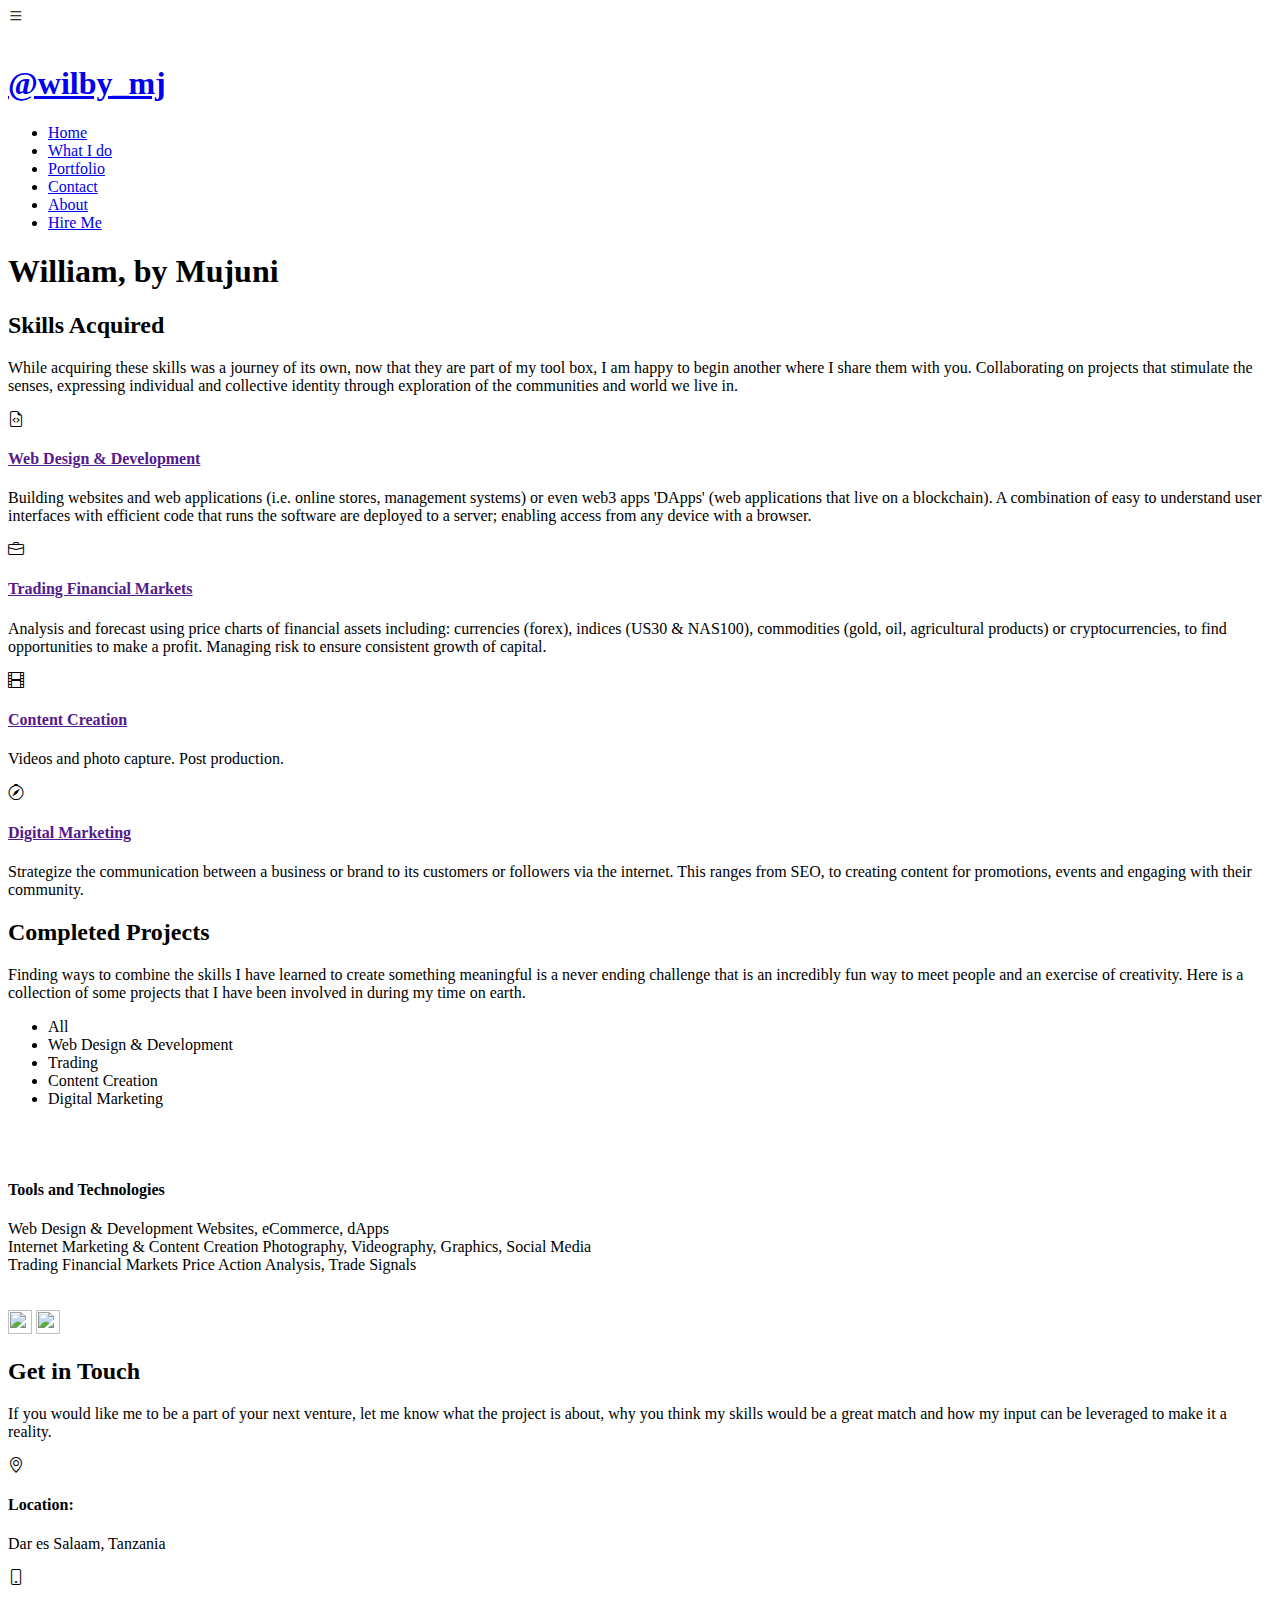
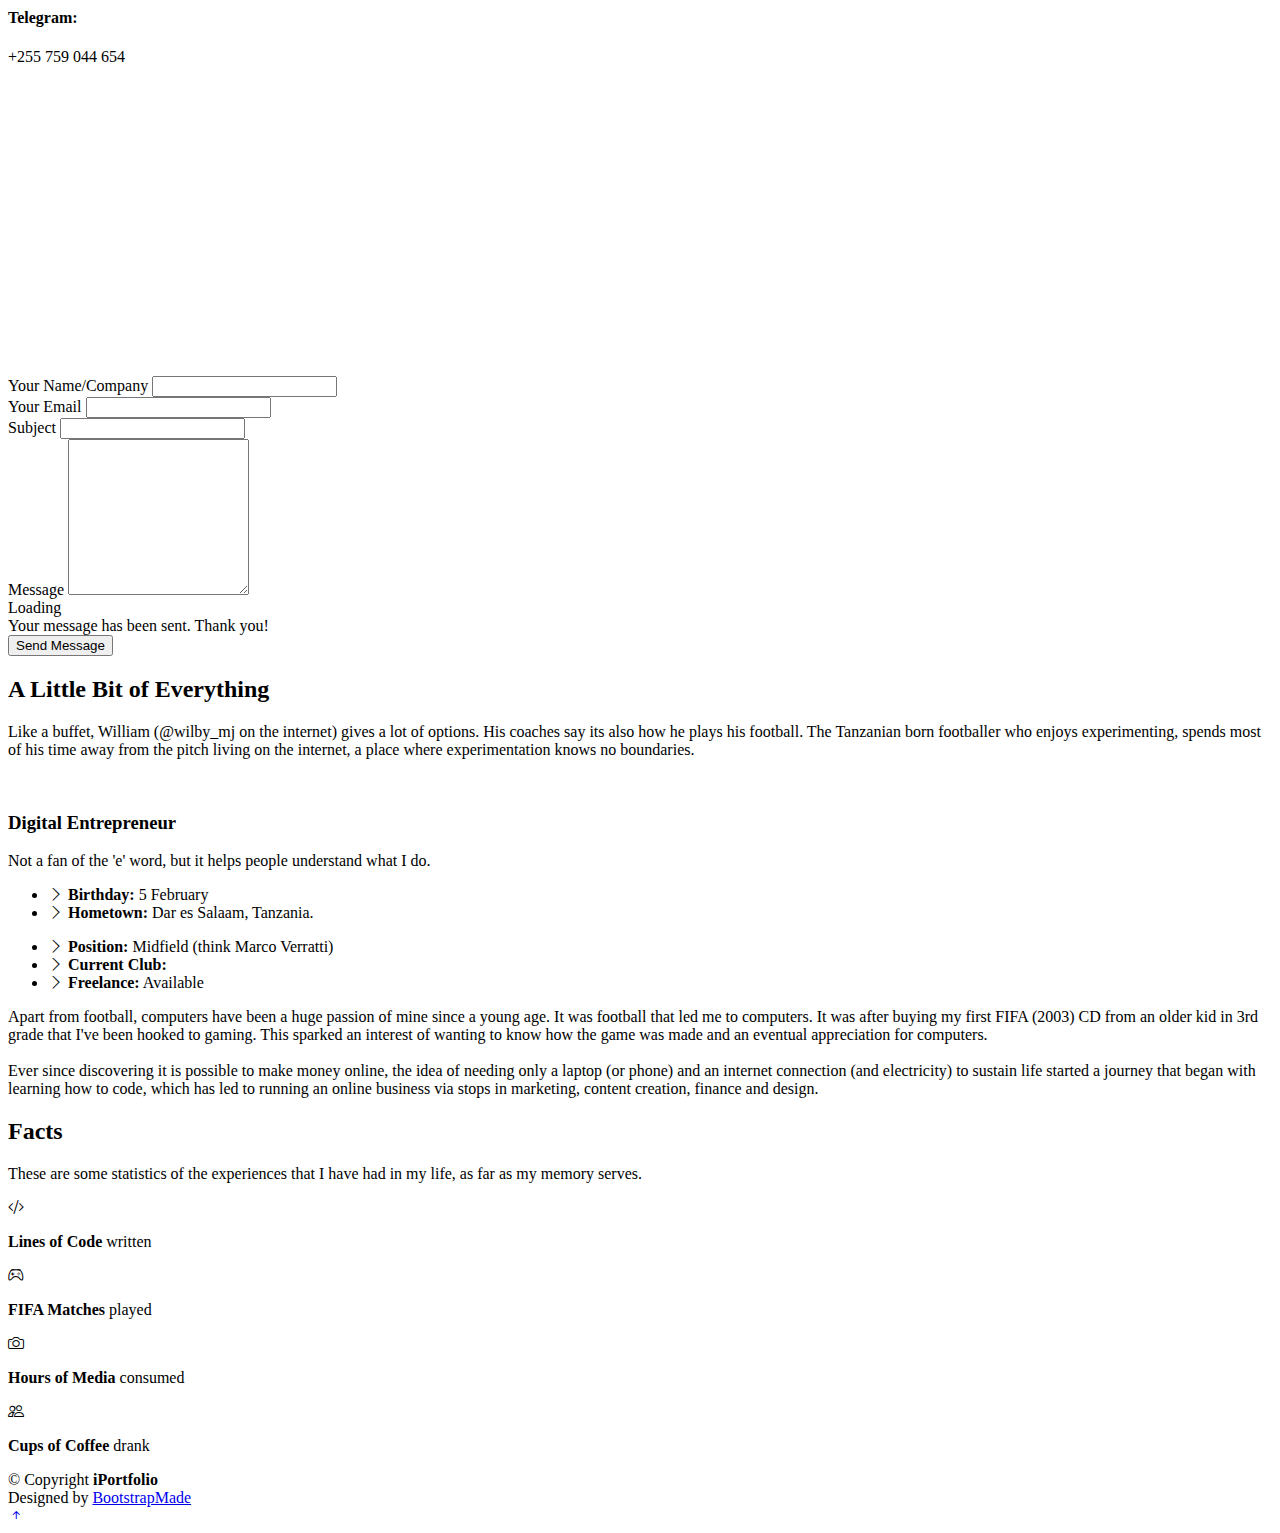
==== commit 21a22272: "Update index.html" ====
--- a/index.html
+++ b/index.html
@@ -2,12 +2,12 @@
 <html lang="en">
 
 <head>
-  <title>William Mujuni Balaile | Full Stack Web Developer</title>
+  <title>@wilby_mj</title>
 
   <meta charset="utf-8">
   <meta name="viewport" content="width=device-width, initial-scale=1.0">
-  <meta name="description" content="William Mujuni Balaile (@wilby_mj) portfolio website.">
-  <meta name="keywords" content="William Mujuni Balaile, Balaile, Web Developer, Front End Developer, Back End Developer, Fullstack Developer, Tanzania, Dar es Salaam">
+  <meta name="description" content="@wilby_mj portfolio website.">
+  <meta name="keywords" content="Web Developer, Front End Developer, Back End Developer, Fullstack Developer, Tanzania, Dar es Salaam">
 
   <!-- Global site tag (gtag.js) - Google Analytics -->
   <script async src="https://www.googletagmanager.com/gtag/js?id=G-608SL7WZDE"></script>
@@ -57,9 +57,13 @@
 
       <div class="profile">
         <img src="assets/img/profile.jpg" alt="" class="img-fluid rounded-circle">
-        <h1 class="text-light"><a href="index.html">William Balaile</a></h1>
+        <h1 class="text-light"><a href="index.html">@wilby_mj</a></h1>
         <div class="social-links mt-3 text-center">
-          <a href="https://www.linkedin.com/in/william-balaile-55426b133/" class="linkedin"><i class="bx bxl-linkedin"></i></a>
+          <!--
+          <a href="https://twitter.com/wilby_mj" class="twitter"><i class="bx bxl-twitter"></i></a>
+          -->
+          <a href="https://www.instagram.com/wilby_mj/" class="instagram"><i class="bx bxl-instagram"></i></a>
+          <a href="https://www.twitter.com/wilby_mj" class="twitter"><i class="bx bxl-twitter"></i></a>
           <a href="https://github.com/wilby-mj?tab=repositories" class="github"><i class="bx bxl-github"></i></a>
         </div>
       </div>
@@ -67,11 +71,11 @@
       <nav id="navbar" class="nav-menu navbar">
         <ul>
           <li><a href="#hero" class="nav-link scrollto active"><i class="bx bx-home"></i> <span>Home</span></a></li>
-          <li><a href="#portfolio" class="nav-link scrollto"><i class="bx bx-book-content"></i> <span>Projects</span></a></li>
-          <li><a href="#services" class="nav-link scrollto"><i class="bx bx-server"></i> <span>Skills</span></a></li>
+          <li><a href="#services" class="nav-link scrollto"><i class="bx bx-server"></i> <span>What I do</span></a></li>
+          <li><a href="#portfolio" class="nav-link scrollto"><i class="bx bx-book-content"></i> <span>Portfolio</span></a></li>
           <li><a href="#contact" class="nav-link scrollto"><i class="bx bx-envelope"></i> <span>Contact</span></a></li>
           <li><a href="#about" class="nav-link scrollto"><i class="bx bx-user"></i> <span>About</span></a></li>
-          <li><a href="assets/Profile.pdf" class="nav-link scrollto btn btn-outline-secondary"><i class="bx bx-file-blank"></i> <span>Hire Me</span></a></li>
+          <li><a href="#" class="nav-link scrollto btn btn-outline-secondary"><i class="bx bx-file-blank"></i> <span>Hire Me</span></a></li>
         </ul>
       </nav><!-- .nav-menu -->
     </div>
@@ -81,145 +85,21 @@
   <!-- ======= Hero Section ======= -->
   <section id="hero" class="d-flex flex-column justify-content-center align-items-center">
     <div class="hero-container" data-aos="fade-in">
-      <h1>Full Stack Developer</h1>
-      <p> <span class="typed" data-typed-items="Website Development, Web Applications, Server Management"></span></p>
+      <h1>William, by Mujuni</h1>
+      <p> <span class="typed" data-typed-items="Programmer, Content Creator, Trader"></span></p>
     </div>
   </section>
   <!-- End Hero -->
 
   <main id="main">
 
-    <!-- ======= Portfolio Section ======= -->
-    <section id="portfolio" class="portfolio section-bg">
-      <div class="container">
-
-        <div class="section-title">
-          <h2>Completed Projects</h2>
-          <p>
-            Finding ways to combine the skills learned with personal interests to create meaningful projects 
-            is a continious challenge that is an incredibly fun way to meet people and an exercise of creativity. 
-            Here is a collection of some projects that I have been involved in.
-          </p>
-        </div>
-
-        <div class="row" data-aos="fade-up">
-          <div class="col-lg-12 d-flex justify-content-center">
-            <ul id="portfolio-flters">
-              <li data-filter="*" class="filter-active">All</li>
-              <li data-filter=".filter-front-end">Front End Development</li>
-              <li data-filter=".filter-back-end">Back End Development</li>
-              <li data-filter=".filter-web3">web3</li>
-            </ul>
-          </div>
-        </div>
-
-        <div class="row portfolio-container" data-aos="fade-up" data-aos-delay="100">
-
-          <div class="col-lg-4 col-md-6 portfolio-item filter-front-end">
-            <div class="portfolio-wrap">
-              <img src="assets/img/portfolio/risk-management-calculator.png" class="img-fluid" alt="">
-              <div class="portfolio-links">
-                <a href="assets/img/portfolio/risk-management-calculator.png" data-gallery="portfolioGallery" class="portfolio-lightbox" title="Risk Management Calculator; Client Side/Front-End Web Application"><i class="bx bx-zoom-in"></i></a>
-                <a href="pages/forex-calculator.html" title="View Project"><i class="bx bx-link"></i></a>
-              </div>
-            </div>
-          </div>
-
-          <div class="col-lg-4 col-md-6 portfolio-item filter-back-end">
-            <div class="portfolio-wrap">
-              <img src="assets/img/portfolio/bills-bywil-strategy.png" class="img-fluid" alt="">
-              <div class="portfolio-links">
-                <a href="assets/img/portfolio/bills-bywil-strategy.png" data-gallery="portfolioGallery" class="portfolio-lightbox" title="BILLs byWil; Trading Strategy"><i class="bx bx-zoom-in"></i></a>
-                <a href="pages/trading-strategy.html" title="Learn More"><i class="bx bx-link"></i></a>
-              </div>
-            </div>
-          </div>
-
-          <div class="col-lg-4 col-md-6 portfolio-item filter-web3">
-            <div class="portfolio-wrap">
-              <img src="assets/img/portfolio/portfolio-3.jpg" class="img-fluid" alt="">
-              <div class="portfolio-links">
-                <a href="assets/img/portfolio/portfolio-3.jpg" data-gallery="portfolioGallery" class="portfolio-lightbox" title="API; Server Side/Back-End Web Application"><i class="bx bx-plus"></i></a>
-                <a href="pages/portfolio-details.html" title="More Details"><i class="bx bx-link"></i></a>
-              </div>
-            </div>
-          </div>
-
-          <!-- Space to add completed projects -->
-          <!--
-
-          <div class="col-lg-4 col-md-6 portfolio-item filter-content">
-            <div class="portfolio-wrap">
-              <img src="assets/img/portfolio/portfolio-4.jpg" class="img-fluid" alt="">
-              <div class="portfolio-links">
-                <a href="assets/img/portfolio/portfolio-4.jpg" data-gallery="portfolioGallery" class="portfolio-lightbox" title="WAVs byWil; Audio Production/Content Creation"><i class="bx bx-plus"></i></a>
-                <a href="pages/portfolio-details.html" title="More Details"><i class="bx bx-link"></i></a>
-              </div>
-            </div>
-          </div>
-
-          <div class="col-lg-4 col-md-6 portfolio-item filter-content">
-            <div class="portfolio-wrap">
-              <img src="assets/img/portfolio/portfolio-5.jpg" class="img-fluid" alt="">
-              <div class="portfolio-links">
-                <a href="assets/img/portfolio/portfolio-5.jpg" data-gallery="portfolioGallery" class="portfolio-lightbox" title="SuperForex Joining Instructions; PIXELs byWil (Video Production)"><i class="bx bx-plus"></i></a>
-                <a href="pages/video-production.html" title="More Details"><i class="bx bx-link"></i></a>
-              </div>
-            </div>
-          </div>
-
-          <div class="col-lg-4 col-md-6 portfolio-item filter-programming">
-            <div class="portfolio-wrap">
-              <img src="assets/img/portfolio/portfolio-6.jpg" class="img-fluid" alt="">
-              <div class="portfolio-links">
-                <a href="assets/img/portfolio/portfolio-6.jpg" data-gallery="portfolioGallery" class="portfolio-lightbox" title="6alaile - NFT Minter; web3 DApp"><i class="bx bx-plus"></i></a>
-                <a href="pages/portfolio-details.html" title="More Details"><i class="bx bx-link"></i></a>
-              </div>
-            </div>
-          </div>
-
-          <div class="col-lg-4 col-md-6 portfolio-item filter-marketing">
-            <div class="portfolio-wrap">
-              <img src="assets/img/portfolio/portfolio-7.jpg" class="img-fluid" alt="">
-              <div class="portfolio-links">
-                <a href="assets/img/portfolio/portfolio-7.jpg" data-gallery="portfolioGallery" class="portfolio-lightbox" title="Social Media & Content Marketing"><i class="bx bx-plus"></i></a>
-                <a href="pages/portfolio-details.html" title="More Details"><i class="bx bx-link"></i></a>
-              </div>
-            </div>
-          </div>
-
-          <div class="col-lg-4 col-md-6 portfolio-item filter-content">
-            <div class="portfolio-wrap">
-              <img src="assets/img/portfolio/portfolio-8.jpg" class="img-fluid" alt="">
-              <div class="portfolio-links">
-                <a href="assets/img/portfolio/portfolio-8.jpg" data-gallery="portfolioGallery" class="portfolio-lightbox" title=" ; PIXELSs byWil"><i class="bx bx-plus"></i></a>
-                <a href="pages/portfolio-details.html" title="More Details"><i class="bx bx-link"></i></a>
-              </div>
-            </div>
-          </div>
-
-          <div class="col-lg-4 col-md-6 portfolio-item filter-programming filter-trading">
-            <div class="portfolio-wrap">
-              <img src="assets/img/portfolio/portfolio-9.jpg" class="img-fluid" alt="">
-              <div class="portfolio-links">
-                <a href="assets/img/portfolio/portfolio-9.jpg" data-gallery="portfolioGallery" class="portfolio-lightbox" title="MT5 to Telegram; Expert Advisor (Trading Robot)"><i class="bx bx-plus"></i></a>
-                <a href="pages/portfolio-details.html" title="More Details"><i class="bx bx-link"></i></a>
-              </div>
-            </div>
-          </div>
-
-        </div>
-        -->
-      </div>
-    </section>
-    <!-- End Portfolio Section -->
-
     <!-- ======= Services Section ======= -->
     <section id="services" class="services">
       <div class="container">
 
         <div class="section-title">
           <h2>Skills Acquired</h2>
+
           <p>
             While acquiring these skills was a journey of its own, now that they are part of my tool box, I am happy 
             to begin another where I share them with you. Collaborating on projects that stimulate the senses, 
@@ -230,36 +110,183 @@
         <div class="row">
           <div class="col-lg-4 col-md-6 icon-box" data-aos="fade-up">
             <div class="icon"><i class="bi bi-file-earmark-code"></i></div>
-            <h4 class="title"><a href="">Website Development</a></h4>
+            <h4 class="title"><a href="">Web Design & Development</a></h4>
             <p class="description">
-              Code or no-code 
+              Building websites and web applications (i.e. online stores, management systems) or even web3 apps 'DApps' 
+              (web applications that live on a blockchain). A combination of easy to understand user interfaces with 
+              efficient code that runs the software are deployed to a server; enabling access from any device with a browser. 
+            </p>
+          </div>
+          <div class="col-lg-4 col-md-6 icon-box" data-aos="fade-up" data-aos-delay="300">
+            <div class="icon"><i class="bi bi-briefcase"></i></div>
+            <h4 class="title"><a href="">Trading Financial Markets</a></h4>
+            <p class="description">
+              Analysis and forecast using price charts of financial assets including: currencies (forex), indices (US30 & NAS100), 
+              commodities (gold, oil, agricultural products) or cryptocurrencies, to find opportunities to make a profit. Managing 
+              risk to ensure consistent growth of capital.
+            </p>
+          </div>
+          <!-- Add on activities for later -->
+          <div class="col-lg-4 col-md-6 icon-box" data-aos="fade-up" data-aos-delay="400">
+            <div class="icon"><i class="bi bi-film"></i></i></div>
+            <h4 class="title"><a href="">Content Creation</a></h4>
+            <p class="description">
+              Videos and photo capture. Post production.
             </p>
           </div>
           <div class="col-lg-4 col-md-6 icon-box" data-aos="fade-up" data-aos-delay="200">
             <div class="icon"><i class="bi bi-compass"></i></div>
-            <h4 class="title"><a href="">Web Applications</a></h4>
+            <h4 class="title"><a href="">Digital Marketing</a></h4>
             <p class="description">
-               + Database 
+              Strategize the communication between a business or brand to its customers or followers via the internet. This ranges
+              from SEO, to creating content for promotions, events and engaging with their community. 
             </p>
           </div>
-          <div class="col-lg-4 col-md-6 icon-box" data-aos="fade-up" data-aos-delay="300">
-            <div class="icon"><i class="bi bi-briefcase"></i></div>
-            <h4 class="title"><a href="">web3 & Blockchain</a></h4>
+          <!--
+          <div class="col-lg-4 col-md-6 icon-box" data-aos="fade-up" data-aos-delay="500">
+            <div class="icon"><i class="bi bi-soundwave"></i></div>
+            <h4 class="title"><a href="">Audio Production</a></h4>
             <p class="description">
-              DApps, Smart contracts.
+              Mixing and mastering.
             </p>
           </div>
-          <div class="col-lg-4 col-md-6 icon-box" data-aos="fade-up" data-aos-delay="400">
-            <div class="icon"><i class="bi bi-film"></i></i></div>
-            <h4 class="title"><a href="">Server Management</a></h4>
+          <div class="col-lg-4 col-md-6 icon-box" data-aos="fade-up" data-aos-delay="100">
+            <div class="icon"><i class="bi bi-palette"></i></div>
+            <h4 class="title"><a href="">Web Design</a></h4>
             <p class="description">
-              
+              Creation of minimalist User Interfaces that are easy to use and beautiful to look at. UX/UI)
             </p>
-        </div>
-        
+          </div>
+            -->
+        </div>
       </div>
     </section>
     <!-- End Services Section -->
+
+    <!-- ======= Portfolio Section ======= -->
+    <section id="portfolio" class="portfolio section-bg">
+      <div class="container">
+
+        <div class="section-title">
+          <h2>Completed Projects</h2>
+          <p>
+            Finding ways to combine the skills I have learned to create something meaningful is a never ending 
+            challenge that is an incredibly fun way to meet people and an exercise of creativity. Here is a 
+            collection of some projects that I have been involved in during my time on earth.
+          </p>
+        </div>
+
+        <div class="row" data-aos="fade-up">
+          <div class="col-lg-12 d-flex justify-content-center">
+            <ul id="portfolio-flters">
+              <li data-filter="*" class="filter-active">All</li>
+              <li data-filter=".filter-programming">Web Design & Development</li>
+              <li data-filter=".filter-marketing">Trading</li>
+              <li data-filter=".filter-trading">Content Creation</li>
+              <li data-filter=".filter-trading">Digital Marketing</li>
+            </ul>
+          </div>
+        </div>
+
+        <div class="row portfolio-container" data-aos="fade-up" data-aos-delay="100">
+
+          <div class="col-lg-4 col-md-6 portfolio-item filter-programming">
+            <div class="portfolio-wrap">
+              <img src="assets/img/portfolio/risk-management-calculator.png" class="img-fluid" alt="">
+              <div class="portfolio-links">
+                <a href="assets/img/portfolio/risk-management-calculator.png" data-gallery="portfolioGallery" class="portfolio-lightbox" title="Risk Management Calculator; Client Side/Front-End Web Application"><i class="bx bx-zoom-in"></i></a>
+                <a href="pages/forex-calculator.html" title="View Project"><i class="bx bx-link"></i></a>
+              </div>
+            </div>
+          </div>
+
+          <div class="col-lg-4 col-md-6 portfolio-item filter-trading filter-marketing">
+            <div class="portfolio-wrap">
+              <img src="assets/img/portfolio/bills-bywil-strategy.png" class="img-fluid" alt="">
+              <div class="portfolio-links">
+                <a href="assets/img/portfolio/bills-bywil-strategy.png" data-gallery="portfolioGallery" class="portfolio-lightbox" title="BILLs byWil; Trading Strategy"><i class="bx bx-zoom-in"></i></a>
+                <a href="pages/trading-strategy.html" title="Learn More"><i class="bx bx-link"></i></a>
+              </div>
+            </div>
+          </div>
+
+          <!-- Space to add completed projects -->
+          <!--
+          <div class="col-lg-4 col-md-6 portfolio-item filter-programming">
+            <div class="portfolio-wrap">
+              <img src="assets/img/portfolio/portfolio-3.jpg" class="img-fluid" alt="">
+              <div class="portfolio-links">
+                <a href="assets/img/portfolio/portfolio-3.jpg" data-gallery="portfolioGallery" class="portfolio-lightbox" title="API; Server Side/Back-End Web Application"><i class="bx bx-plus"></i></a>
+                <a href="pages/portfolio-details.html" title="More Details"><i class="bx bx-link"></i></a>
+              </div>
+            </div>
+          </div>
+
+          <div class="col-lg-4 col-md-6 portfolio-item filter-content">
+            <div class="portfolio-wrap">
+              <img src="assets/img/portfolio/portfolio-4.jpg" class="img-fluid" alt="">
+              <div class="portfolio-links">
+                <a href="assets/img/portfolio/portfolio-4.jpg" data-gallery="portfolioGallery" class="portfolio-lightbox" title="WAVs byWil; Audio Production/Content Creation"><i class="bx bx-plus"></i></a>
+                <a href="pages/portfolio-details.html" title="More Details"><i class="bx bx-link"></i></a>
+              </div>
+            </div>
+          </div>
+
+          <div class="col-lg-4 col-md-6 portfolio-item filter-content">
+            <div class="portfolio-wrap">
+              <img src="assets/img/portfolio/portfolio-5.jpg" class="img-fluid" alt="">
+              <div class="portfolio-links">
+                <a href="assets/img/portfolio/portfolio-5.jpg" data-gallery="portfolioGallery" class="portfolio-lightbox" title="SuperForex Joining Instructions; PIXELs byWil (Video Production)"><i class="bx bx-plus"></i></a>
+                <a href="pages/video-production.html" title="More Details"><i class="bx bx-link"></i></a>
+              </div>
+            </div>
+          </div>
+
+          <div class="col-lg-4 col-md-6 portfolio-item filter-programming">
+            <div class="portfolio-wrap">
+              <img src="assets/img/portfolio/portfolio-6.jpg" class="img-fluid" alt="">
+              <div class="portfolio-links">
+                <a href="assets/img/portfolio/portfolio-6.jpg" data-gallery="portfolioGallery" class="portfolio-lightbox" title="6alaile - NFT Minter; web3 DApp"><i class="bx bx-plus"></i></a>
+                <a href="pages/portfolio-details.html" title="More Details"><i class="bx bx-link"></i></a>
+              </div>
+            </div>
+          </div>
+
+          <div class="col-lg-4 col-md-6 portfolio-item filter-marketing">
+            <div class="portfolio-wrap">
+              <img src="assets/img/portfolio/portfolio-7.jpg" class="img-fluid" alt="">
+              <div class="portfolio-links">
+                <a href="assets/img/portfolio/portfolio-7.jpg" data-gallery="portfolioGallery" class="portfolio-lightbox" title="Social Media & Content Marketing"><i class="bx bx-plus"></i></a>
+                <a href="pages/portfolio-details.html" title="More Details"><i class="bx bx-link"></i></a>
+              </div>
+            </div>
+          </div>
+
+          <div class="col-lg-4 col-md-6 portfolio-item filter-content">
+            <div class="portfolio-wrap">
+              <img src="assets/img/portfolio/portfolio-8.jpg" class="img-fluid" alt="">
+              <div class="portfolio-links">
+                <a href="assets/img/portfolio/portfolio-8.jpg" data-gallery="portfolioGallery" class="portfolio-lightbox" title=" ; PIXELSs byWil"><i class="bx bx-plus"></i></a>
+                <a href="pages/portfolio-details.html" title="More Details"><i class="bx bx-link"></i></a>
+              </div>
+            </div>
+          </div>
+
+          <div class="col-lg-4 col-md-6 portfolio-item filter-programming filter-trading">
+            <div class="portfolio-wrap">
+              <img src="assets/img/portfolio/portfolio-9.jpg" class="img-fluid" alt="">
+              <div class="portfolio-links">
+                <a href="assets/img/portfolio/portfolio-9.jpg" data-gallery="portfolioGallery" class="portfolio-lightbox" title="MT5 to Telegram; Expert Advisor (Trading Robot)"><i class="bx bx-plus"></i></a>
+                <a href="pages/portfolio-details.html" title="More Details"><i class="bx bx-link"></i></a>
+              </div>
+            </div>
+          </div>
+
+        </div>
+        -->
+      </div>
+    </section>
+    <!-- End Portfolio Section -->
 
     <!-- ======= Skills Section ======= -->
     <section id="skills" class="skills section-bg">
@@ -279,18 +306,18 @@
           <div class="col-lg-6" data-aos="fade-up">
 
             <div class="progress">
-              <span class="skill">Front-End Development <i class="val"></i></span>
-              <span class="skill-desc">HTML, CSS, JavaScript (Vue.js), Shopify, Webflow</span>
+              <span class="skill">Web Design & Development <i class="val"></i></span>
+              <span class="skill-desc">Websites, eCommerce, dApps</span>
             </div>
 
             <div class="progress">
-              <span class="skill">Back-End Development<i class="val"></i></span>
-              <span class="skill-desc">Git, Node.js, Express.js, MongoDB, Python, MySQL</span>
+              <span class="skill">Internet Marketing & Content Creation<i class="val"></i></span>
+              <span class="skill-desc">Photography, Videography, Graphics, Social Media</span>
             </div>
 
             <div class="progress">
-              <span class="skill">web3 <i class="val"></i></span>
-              <span class="skill-desc">Solidity, HardHat</span>
+              <span class="skill">Trading Financial Markets <i class="val"></i></span>
+              <span class="skill-desc">Price Action Analysis, Trade Signals</span>
             </div>
 
           </div>
@@ -300,20 +327,29 @@
             <!-- Tools & Technologies Icons -->
             
             <div class="progress">
-                <span><img src="assets/icons/vue-dot-js-svgrepo-com.svg" alt=""></span>
-                <span><img src="assets/icons/shopify-svgrepo-com.svg" alt=""></span>
-            </div>
-
-            <div class="progress">
-              <span><img src="assets/icons/git-svgrepo-com.svg" alt=""></span>
+              <span><img src="assets/icons/mongodb-svgrepo-com.svg" alt=""></span>
+              <span><img src="assets/icons/express-svgrepo-com.svg" alt=""></span>
+              <span><img src="assets/icons/vue-dot-js-svgrepo-com.svg" alt=""></span>
               <span><img src="assets/icons/node-dot-js-svgrepo-com.svg" alt=""></span>
-              <span><img src="assets/icons/express-svgrepo-com.svg" alt=""></span>
-              <span><img src="assets/icons/mongodb-svgrepo-com.svg" alt=""></span>
+
               <span><img src="assets/icons/python-svgrepo-com.svg" alt=""></span>
               <span><img src="assets/icons/mysql-svgrepo-com.svg" alt=""></span>
+              
+              <span><img src="assets/icons/webflow-svgrepo-com.svg" alt=""></span>
+              <span><img src="assets/icons/shopify-svgrepo-com.svg" alt=""></span>
             </div>
 
             <div class="progress">
+              <span><img src="assets/icons/adobe-photoshop-svgrepo-com.svg" alt=""></span>
+              <span><img src="assets/icons/adobe-lightroom-classic-svgrepo-com.svg" alt=""></span>
+              <span><img src="assets/icons/adobepremierepro-svgrepo-com.svg" alt=""></span>
+              <!-- <span></span> Ableton
+              <span></span> Cubase -->
+            </div>
+
+            <div class="progress">
+              <span><img src="assets/icons/tradingview-v2-svgrepo-com.svg" alt="" height="24px" width="24px"></span>
+              <span><img src="assets/icons/binance-svgrepo-com.svg" alt="" height="24px" width="24px"></span>
             </div>
             
           </div>
@@ -323,6 +359,93 @@
       </div>
     </section>
     <!-- End Skills Section -->
+
+    <!-- ======= Testimonials Section ======= -->
+    <!--
+    <section id="testimonials" class="testimonials section-bg">
+      <div class="container">
+
+        <div class="section-title">
+          <h2>Testimonials</h2>
+          <p>Magnam dolores commodi suscipit. Necessitatibus eius consequatur ex aliquid fuga eum quidem. Sit sint consectetur velit. Quisquam quos quisquam cupiditate. Et nemo qui impedit suscipit alias ea. Quia fugiat sit in iste officiis commodi quidem hic quas.</p>
+        </div>
+
+        <div class="testimonials-slider swiper-container" data-aos="fade-up" data-aos-delay="100">
+          <div class="swiper-wrapper">
+
+            <div class="swiper-slide">
+              <div class="testimonial-item" data-aos="fade-up">
+                <p>
+                  <i class="bx bxs-quote-alt-left quote-icon-left"></i>
+                  Proin iaculis purus consequat sem cure digni ssim donec porttitora entum suscipit rhoncus. Accusantium quam, ultricies eget id, aliquam eget nibh et. Maecen aliquam, risus at semper.
+                  <i class="bx bxs-quote-alt-right quote-icon-right"></i>
+                </p>
+                <img src="assets/img/testimonials/testimonials-1.jpg" class="testimonial-img" alt="">
+                <h3>Saul Goodman</h3>
+                <h4>Ceo &amp; Founder</h4>
+              </div>
+            </div>
+
+            <div class="swiper-slide">
+              <div class="testimonial-item" data-aos="fade-up" data-aos-delay="100">
+                <p>
+                  <i class="bx bxs-quote-alt-left quote-icon-left"></i>
+                  Export tempor illum tamen malis malis eram quae irure esse labore quem cillum quid cillum eram malis quorum velit fore eram velit sunt aliqua noster fugiat irure amet legam anim culpa.
+                  <i class="bx bxs-quote-alt-right quote-icon-right"></i>
+                </p>
+                <img src="assets/img/testimonials/testimonials-2.jpg" class="testimonial-img" alt="">
+                <h3>Sara Wilsson</h3>
+                <h4>Designer</h4>
+              </div>
+            </div>
+
+            <div class="swiper-slide">
+              <div class="testimonial-item" data-aos="fade-up" data-aos-delay="200">
+                <p>
+                  <i class="bx bxs-quote-alt-left quote-icon-left"></i>
+                  Enim nisi quem export duis labore cillum quae magna enim sint quorum nulla quem veniam duis minim tempor labore quem eram duis noster aute amet eram fore quis sint minim.
+                  <i class="bx bxs-quote-alt-right quote-icon-right"></i>
+                </p>
+                <img src="assets/img/testimonials/testimonials-3.jpg" class="testimonial-img" alt="">
+                <h3>Jena Karlis</h3>
+                <h4>Store Owner</h4>
+              </div>
+            </div>
+
+            <div class="swiper-slide">
+              <div class="testimonial-item" data-aos="fade-up" data-aos-delay="300">
+                <p>
+                  <i class="bx bxs-quote-alt-left quote-icon-left"></i>
+                  Fugiat enim eram quae cillum dolore dolor amet nulla culpa multos export minim fugiat minim velit minim dolor enim duis veniam ipsum anim magna sunt elit fore quem dolore labore illum veniam.
+                  <i class="bx bxs-quote-alt-right quote-icon-right"></i>
+                </p>
+                <img src="assets/img/testimonials/testimonials-4.jpg" class="testimonial-img" alt="">
+                <h3>Matt Brandon</h3>
+                <h4>Freelancer</h4>
+              </div>
+            </div>
+
+            <div class="swiper-slide">
+              <div class="testimonial-item" data-aos="fade-up" data-aos-delay="400">
+                <p>
+                  <i class="bx bxs-quote-alt-left quote-icon-left"></i>
+                  Quis quorum aliqua sint quem legam fore sunt eram irure aliqua veniam tempor noster veniam enim culpa labore duis sunt culpa nulla illum cillum fugiat legam esse veniam culpa fore nisi cillum quid.
+                  <i class="bx bxs-quote-alt-right quote-icon-right"></i>
+                </p>
+                <img src="assets/img/testimonials/testimonials-5.jpg" class="testimonial-img" alt="">
+                <h3>John Larson</h3>
+                <h4>Entrepreneur</h4>
+              </div>
+            </div>
+
+          </div>
+          <div class="swiper-pagination"></div>
+        </div>
+
+      </div>
+    </section>
+    -->
+    <!-- End Testimonials Section -->
 
     <!-- ======= Contact Section ======= -->
     <section id="contact" class="contact">
@@ -345,18 +468,20 @@
                 <h4>Location:</h4>
                 <p>Dar es Salaam, Tanzania</p>
               </div>
-
+<!--
               <div class="email">
                 <i class="bi bi-envelope"></i>
                 <h4>Email:</h4>
-                <p>wbalaile@kiganjani.co.tz</p>
-              </div>
-
+                <p>wilby_mj@icloud.com</p>
+              </div>
+-->
               <div class="phone">
                 <i class="bi bi-phone"></i>
-                <h4>Phone / WhatsApp:</h4>
-                <p>+255 782 506 217</p>
-              </div>
+                <h4>Telegram:</h4>
+                <p>+255 759 044 654</p>
+              </div>
+
+              <iframe src="https://www.google.com/maps/embed?pb=!1m14!1m8!1m3!1d15847.843425078305!2d39.241261!3d-6.774619!3m2!1i1024!2i768!4f13.1!3m3!1m2!1s0x0%3A0xa048ed7bf4363a72!2sBuni%20Innovation%20Hub!5e0!3m2!1sen!2stz!4v1625842293283!5m2!1sen!2stz" frameborder="0" style="border:0; width: 100%; height: 290px;" allowfullscreen></iframe>
             </div>
 
           </div>
@@ -383,7 +508,7 @@
               </div>
               <div class="my-3">
                 <div class="loading">Loading</div>
-                <div class="error-message">Your message has not been sent, please check all the fields and try again.</div>
+                <div class="error-message"></div>
                 <div class="sent-message">Your message has been sent. Thank you!</div>
               </div>
               <div class="text-center"><button type="submit">Send Message</button></div>
@@ -403,7 +528,9 @@
         <div class="section-title">
           <h2>A Little Bit of Everything</h2>
           <p>
-            Web Developer who 
+            Like a buffet, William (@wilby_mj on the internet) gives a lot of options. His coaches say its also 
+            how he plays his football. The Tanzanian born footballer who enjoys experimenting, spends most of his 
+            time away from the pitch living on the internet, a place where experimentation knows no boundaries.
           </p>
         </div>
 
@@ -421,19 +548,26 @@
                 <ul>
                   <li><i class="bi bi-chevron-right"></i> <strong>Birthday:</strong> <span>5 February</span></li>
                   <li><i class="bi bi-chevron-right"></i> <strong>Hometown:</strong> <span>Dar es Salaam, Tanzania.</span></li>
+                  <!--<li><i class="bi bi-chevron-right"></i> <strong>Website:</strong> <span><a href="https://wilby-mj.github.io">wilby-mj.github.io</a></span></li>-->
                 </ul>
               </div>
               <div class="col-lg-6">
                 <ul>
+                  <li><i class="bi bi-chevron-right"></i> <strong>Position:</strong> <span>Midfield (think Marco Verratti)</span></li>
+                  <li><i class="bi bi-chevron-right"></i> <strong>Current Club:</strong> <span></span></li>
                   <li><i class="bi bi-chevron-right"></i> <strong>Freelance:</strong> <span>Available</span></li>
                 </ul>
               </div>
             </div>
             <p>
-              Apart from computers football is a major part of my life.
+              Apart from football, computers have been a huge passion of mine since a young age. It was football that led 
+              me to computers. It was after buying my first FIFA (2003) CD from an older kid in 3rd grade that I've been hooked to 
+              gaming. This sparked an interest of wanting to know how the game was made and an eventual appreciation for computers.
               <br>
               <br>
-              Trading Financial markets including forex and crypto currencies.
+              Ever since discovering it is possible to make money online, the idea of needing only a laptop (or phone) and 
+              an internet connection (and electricity) to sustain life started a journey that began with learning how to 
+              code, which has led to running an online business via stops in marketing, content creation, finance and design.
             </p>
           </div>
         </div>
@@ -441,28 +575,150 @@
       </div>
     </section>
     <!-- End About Section -->
+
+    <!-- ======= Facts Section ======= -->
+    <section id="facts" class="facts">
+      <div class="container">
+
+        <div class="section-title">
+          <h2>Facts</h2>
+          <p>
+            These are some statistics of the experiences that I have had in my life, as far as my memory serves.
+          </p>
+        </div>
+
+        <div class="row no-gutters">
+
+          <div class="col-lg-3 col-md-6 d-md-flex align-items-md-stretch" data-aos="fade-up">
+            <div class="count-box">
+              <i class="bi bi-code-slash"></i>
+              <span data-purecounter-start="0" data-purecounter-end="5325" data-purecounter-duration="1" class="purecounter"></span>
+              <p><strong>Lines of Code</strong> written</p>
+            </div>
+          </div>
+
+          <div class="col-lg-3 col-md-6 d-md-flex align-items-md-stretch" data-aos="fade-up" data-aos-delay="100">
+            <div class="count-box">
+              <i class="bi bi-controller"></i>
+              <span data-purecounter-start="0" data-purecounter-end="2136" data-purecounter-duration="1" class="purecounter"></span>
+              <p><strong>FIFA Matches</strong> played</p>
+            </div>
+          </div>
+
+          <div class="col-lg-3 col-md-6 d-md-flex align-items-md-stretch" data-aos="fade-up" data-aos-delay="200">
+            <div class="count-box">
+              <i class="bi bi-camera"></i>
+              <span data-purecounter-start="0" data-purecounter-end="4453" data-purecounter-duration="1" class="purecounter"></span>
+              <p><strong>Hours of Media</strong> consumed</p>
+            </div>
+          </div>
+
+          <div class="col-lg-3 col-md-6 d-md-flex align-items-md-stretch" data-aos="fade-up" data-aos-delay="300">
+            <div class="count-box">
+              <i class="bi bi-people"></i>
+              <span data-purecounter-start="0" data-purecounter-end="1738" data-purecounter-duration="1" class="purecounter"></span>
+              <p><strong>Cups of Coffee</strong> drank</p>
+            </div>
+          </div>
+
+        </div>
+
+      </div>
+    </section>
+    <!-- End Facts Section -->
     
+    <!-- ======= Resume Section ======= -->
+    <!--
+    <section id="resume" class="resume">
+      <div class="container">
+
+        <div class="section-title">
+          <h2>Resume</h2>
+          <p>
+            Magnam dolores commodi suscipit. Necessitatibus eius consequatur ex aliquid fuga eum quidem. 
+            Sit sint consectetur velit. Quisquam quos quisquam cupiditate. Et nemo qui impedit suscipit alias ea. 
+            Quia fugiat sit in iste officiis commodi quidem hic quas.
+          </p>
+        </div>
+
+        <div class="row">
+          <div class="col-lg-6" data-aos="fade-up">
+            <h3 class="resume-title">Sumary</h3>
+            <div class="resume-item pb-0">
+              <h4>Alex Smith</h4>
+              <p><em>Innovative and deadline-driven Graphic Designer with 3+ years of experience designing and developing user-centered digital/print marketing material from initial concept to final, polished deliverable.</em></p>
+              <ul>
+                <li>Portland par 127,Orlando, FL</li>
+                <li>(123) 456-7891</li>
+                <li>alice.barkley@example.com</li>
+              </ul>
+            </div>
+
+            <h3 class="resume-title">Education</h3>
+            <div class="resume-item">
+              <h4>Master of Fine Arts &amp; Graphic Design</h4>
+              <h5>2015 - 2016</h5>
+              <p><em>Rochester Institute of Technology, Rochester, NY</em></p>
+              <p>Qui deserunt veniam. Et sed aliquam labore tempore sed quisquam iusto autem sit. Ea vero voluptatum qui ut dignissimos deleniti nerada porti sand markend</p>
+            </div>
+            <div class="resume-item">
+              <h4>Bachelor of Fine Arts &amp; Graphic Design</h4>
+              <h5>2010 - 2014</h5>
+              <p><em>Rochester Institute of Technology, Rochester, NY</em></p>
+              <p>Quia nobis sequi est occaecati aut. Repudiandae et iusto quae reiciendis et quis Eius vel ratione eius unde vitae rerum voluptates asperiores voluptatem Earum molestiae consequatur neque etlon sader mart dila</p>
+            </div>
+          </div>
+          <div class="col-lg-6" data-aos="fade-up" data-aos-delay="100">
+            <h3 class="resume-title">Professional Experience</h3>
+            <div class="resume-item">
+              <h4>Senior graphic design specialist</h4>
+              <h5>2019 - Present</h5>
+              <p><em>Experion, New York, NY </em></p>
+              <ul>
+                <li>Lead in the design, development, and implementation of the graphic, layout, and production communication materials</li>
+                <li>Delegate tasks to the 7 members of the design team and provide counsel on all aspects of the project. </li>
+                <li>Supervise the assessment of all graphic materials in order to ensure quality and accuracy of the design</li>
+                <li>Oversee the efficient use of production project budgets ranging from $2,000 - $25,000</li>
+              </ul>
+            </div>
+            <div class="resume-item">
+              <h4>Graphic design specialist</h4>
+              <h5>2017 - 2018</h5>
+              <p><em>Stepping Stone Advertising, New York, NY</em></p>
+              <ul>
+                <li>Developed numerous marketing programs (logos, brochures,infographics, presentations, and advertisements).</li>
+                <li>Managed up to 5 projects or tasks at a given time while under pressure</li>
+                <li>Recommended and consulted with clients on the most appropriate graphic design</li>
+                <li>Created 4+ design presentations and proposals a month for clients and account managers</li>
+              </ul>
+            </div>
+          </div>
+        </div>
+
+      </div>
+    </section>
+    -->
+    <!-- End Resume Section -->
 
   </main>
   <!-- End #main -->
 
   <!-- ======= Footer ======= -->
-    <!--
+    <!---->
   <footer id="footer">
     <div class="container">
       <div class="copyright">
         &copy; Copyright <strong><span>iPortfolio</span></strong>
       </div>
       <div class="credits">
-        <!-- All the links in the footer should remain intact. 
-        <!-- You can delete the links only if you purchased the pro version. 
-        <!-- Licensing information: https://bootstrapmade.com/license/ 
-        <!-- Purchase the pro version with working PHP/AJAX contact form: https://bootstrapmade.com/iportfolio-bootstrap-portfolio-websites-template/ 
+        <!-- All the links in the footer should remain intact. -->
+        <!-- You can delete the links only if you purchased the pro version. -->
+        <!-- Licensing information: https://bootstrapmade.com/license/ -->
+        <!-- Purchase the pro version with working PHP/AJAX contact form: https://bootstrapmade.com/iportfolio-bootstrap-portfolio-websites-template/ -->
         Designed by <a href="https://bootstrapmade.com/">BootstrapMade</a>
       </div>
     </div>
   </footer>
-    -->
   <!-- End  Footer -->
 
   <a href="#" class="back-to-top d-flex align-items-center justify-content-center"><i class="bi bi-arrow-up-short"></i></a>
@@ -486,4 +742,4 @@
 
 </body>
 
-</html>+</html>
